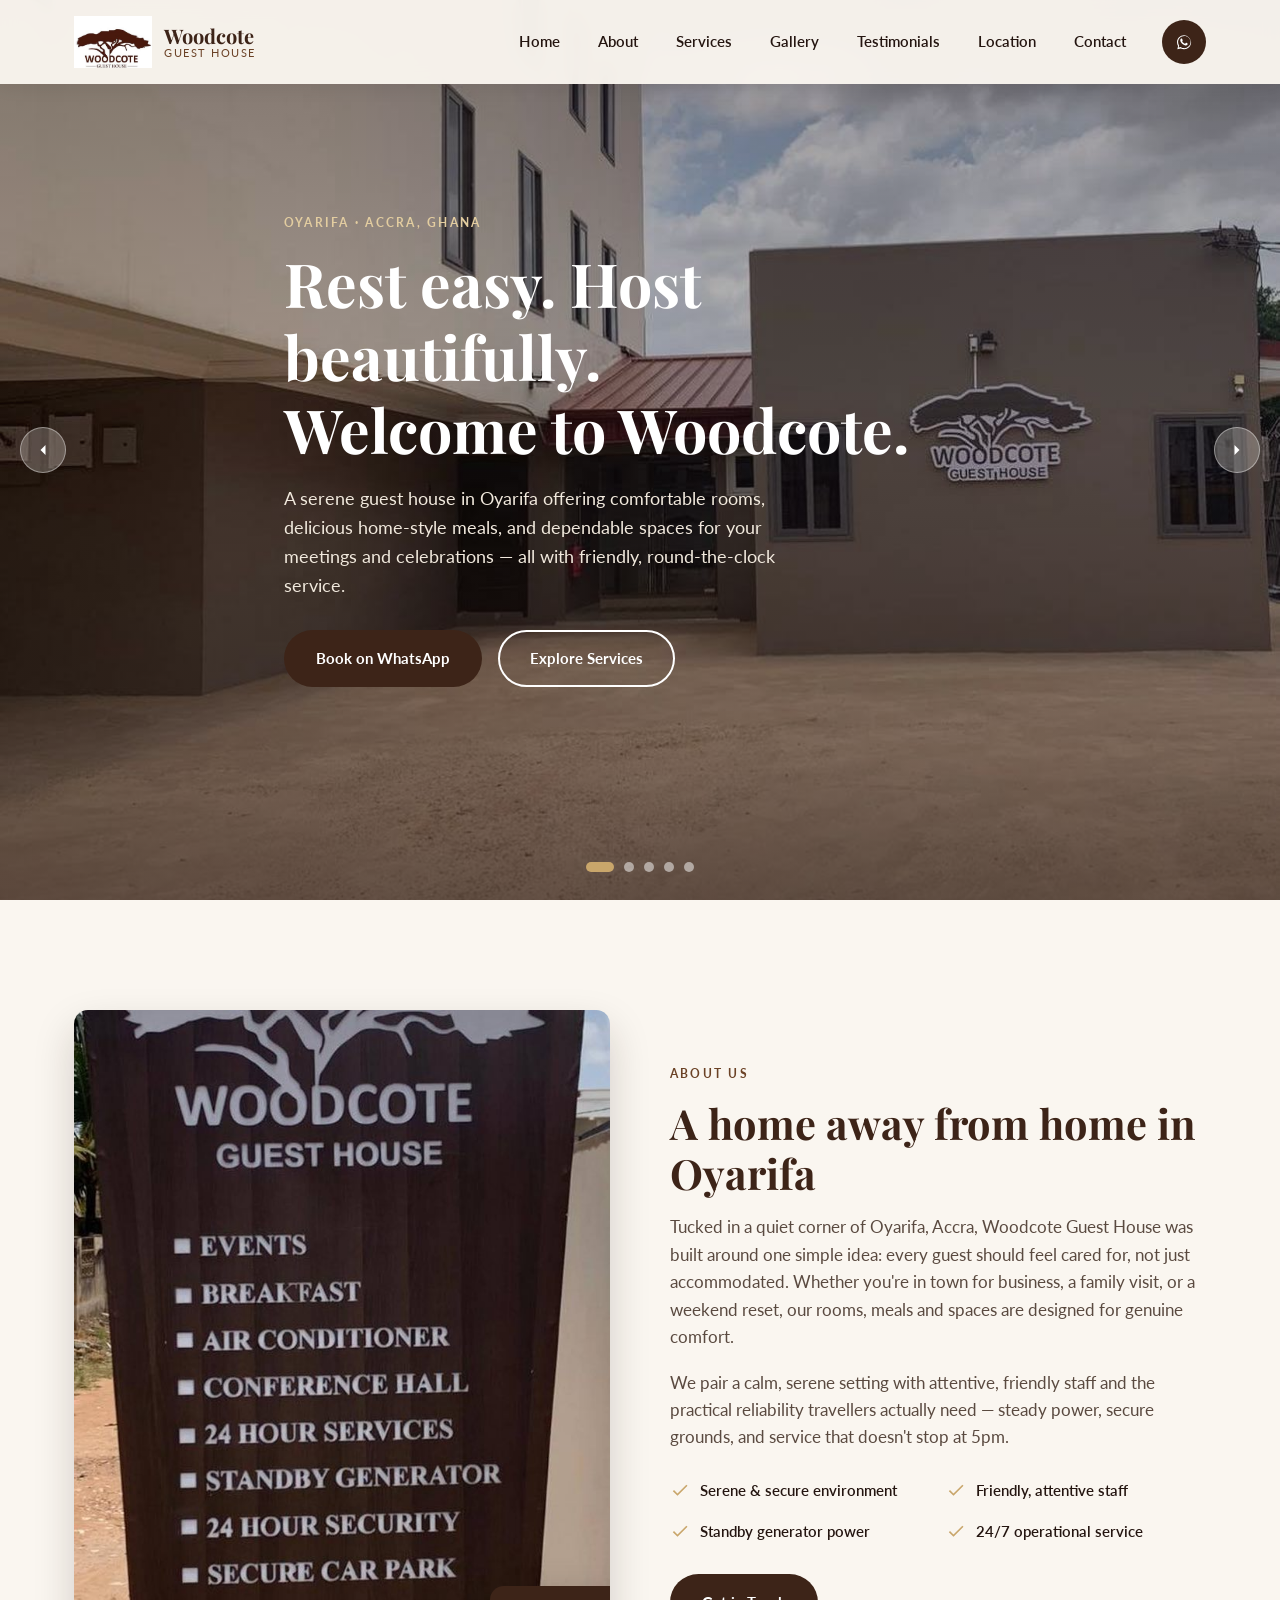
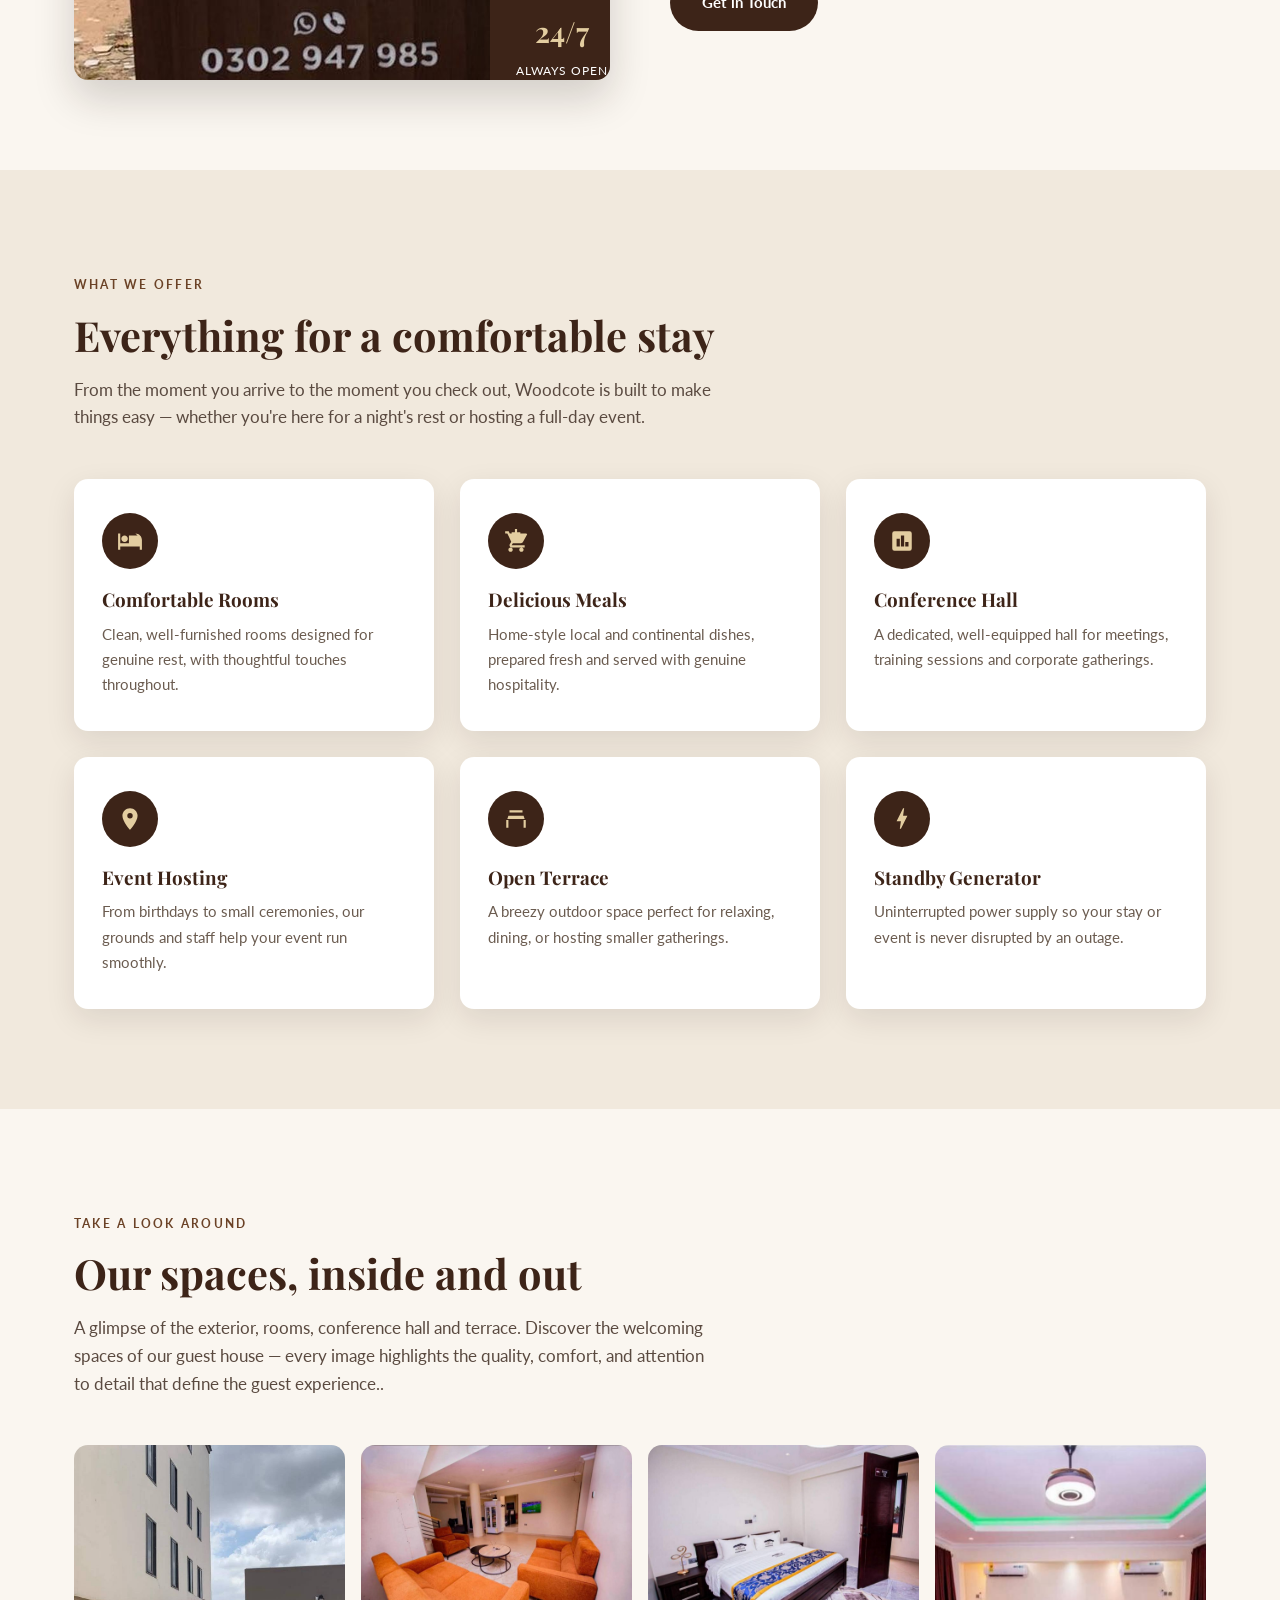
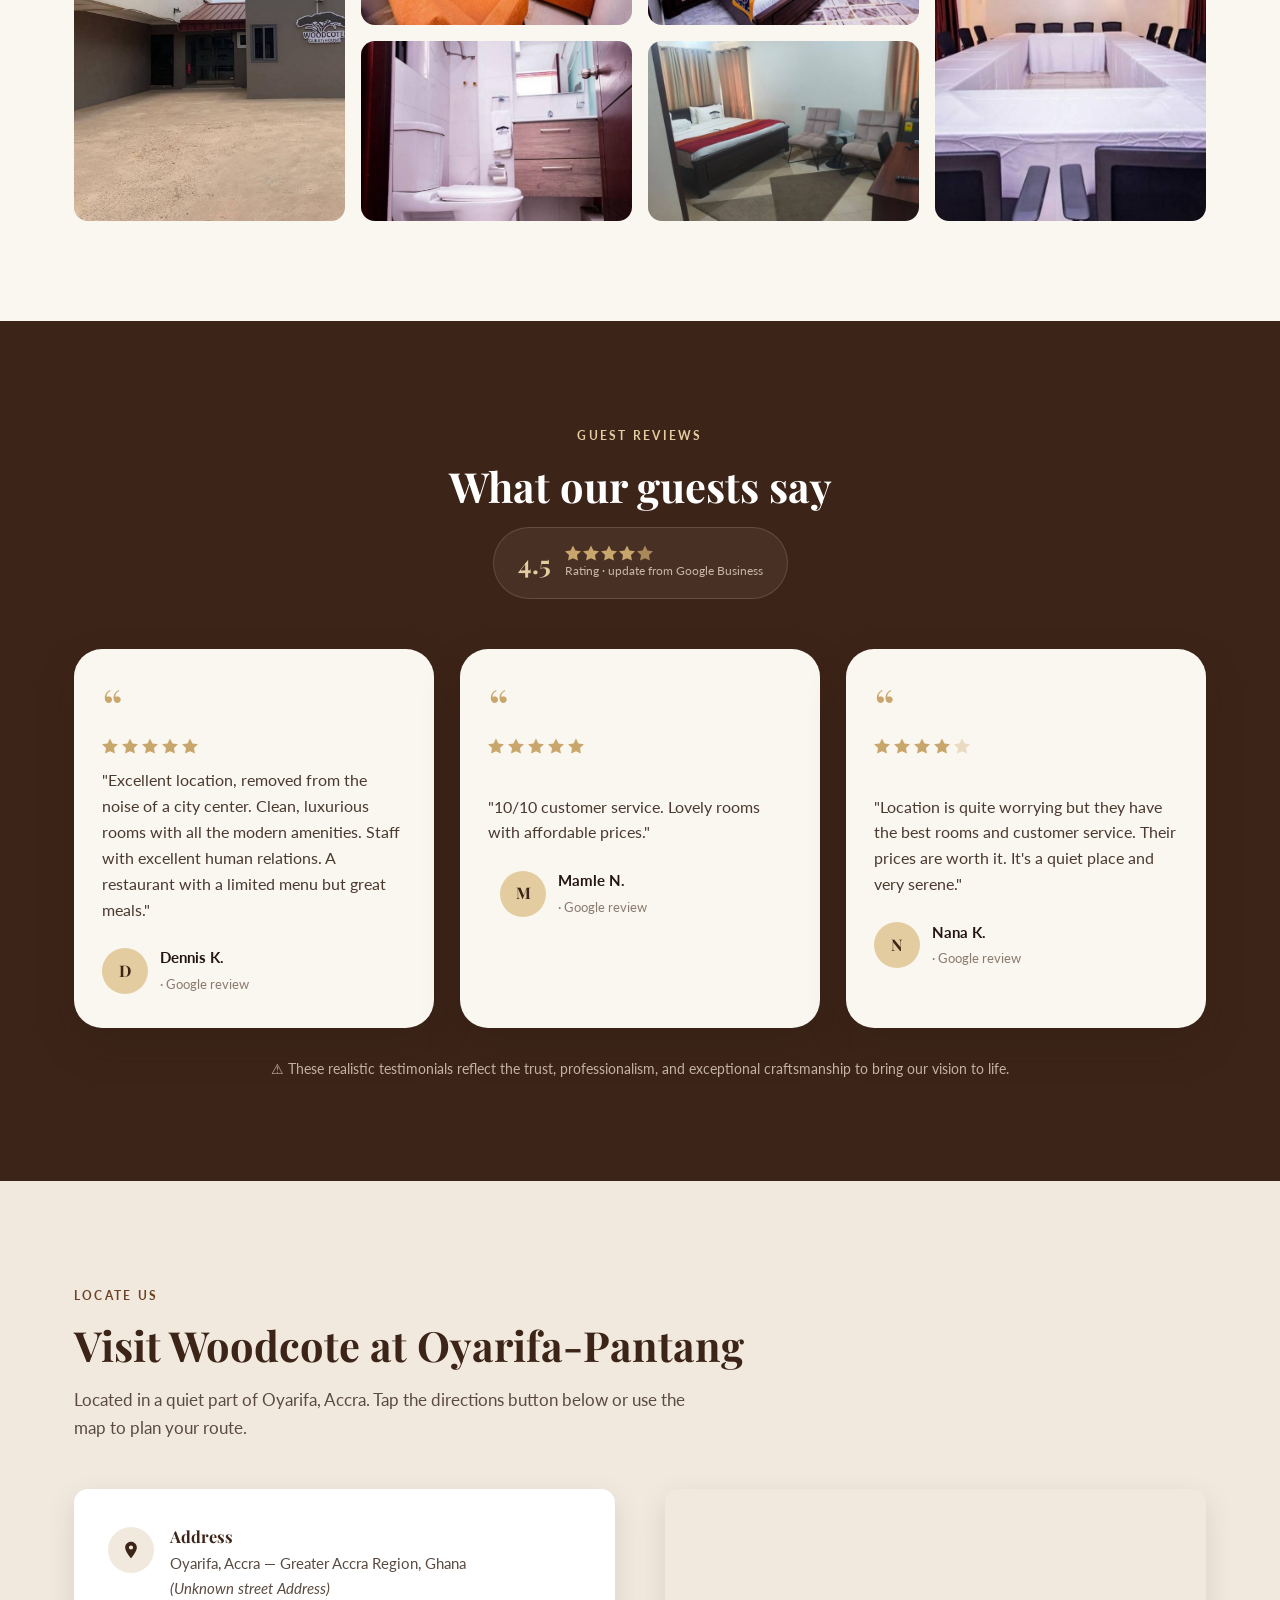
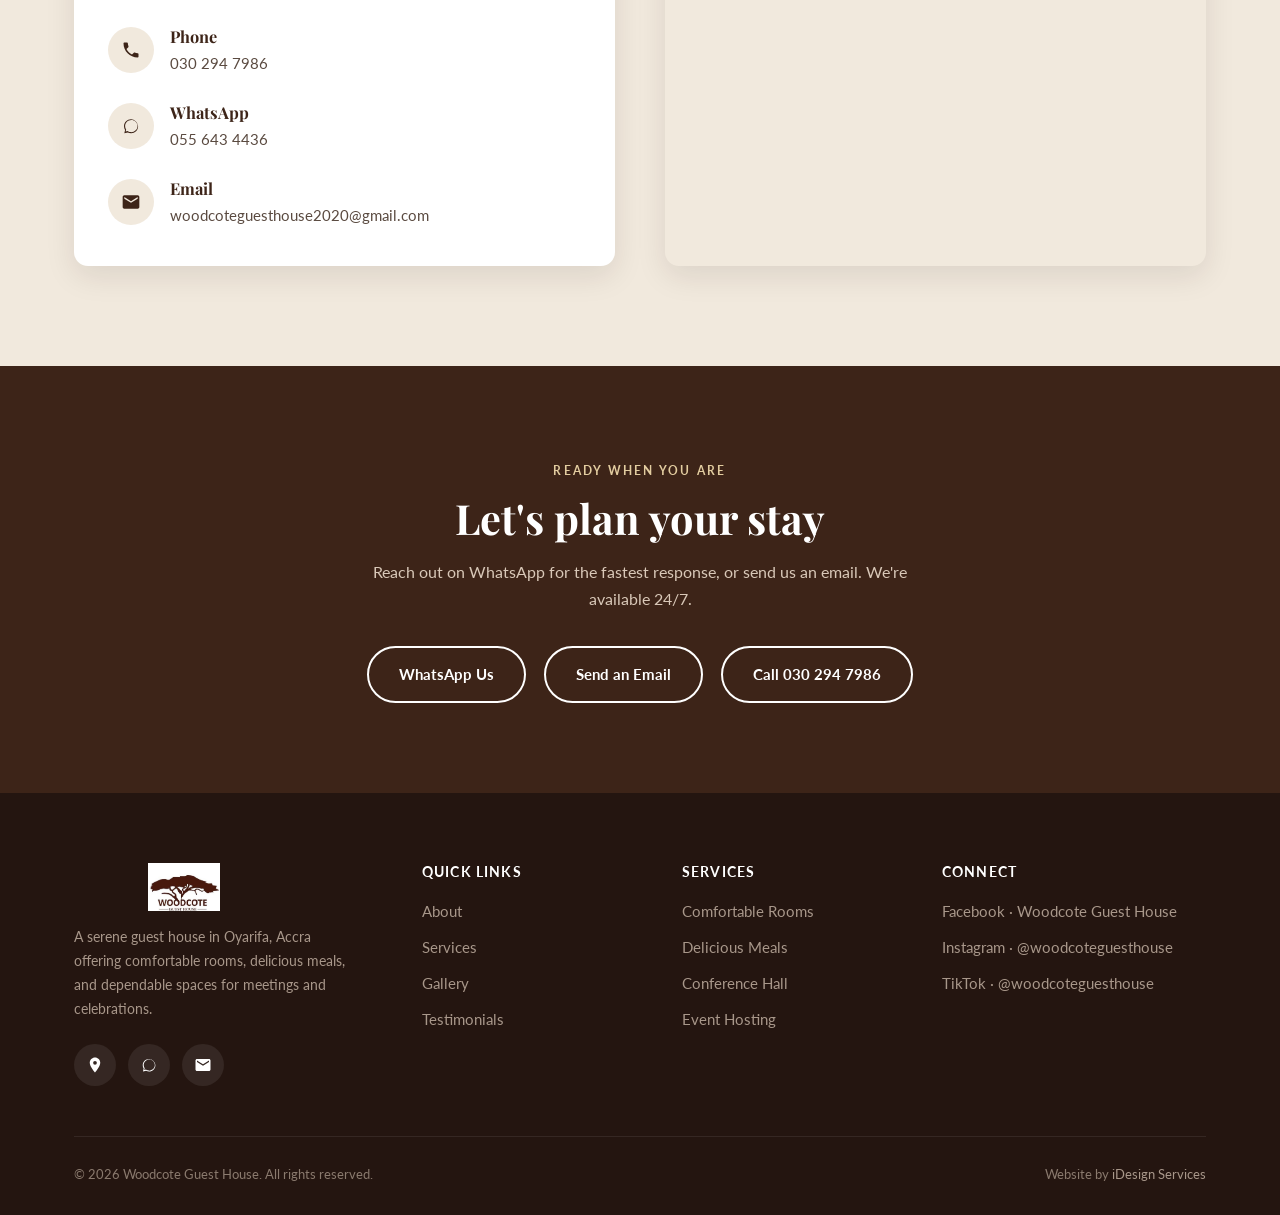
==== index.html @ 2126c0c6 "Add files via upload" ====
<!DOCTYPE html>
<html lang="en">
<head>
<meta charset="UTF-8">
<meta name="viewport" content="width=device-width, initial-scale=1.0">

<!-- ============================================================
     PRIMARY SEO META TAGS
     ============================================================ -->
<title>Woodcote Guest House | Comfortable Stays &amp; Events in Oyarifa, Accra</title>
<meta name="description" content="Woodcote Guest House in Oyarifa, Accra offers comfortable rooms, delicious meals, conference and event hosting, an open terrace and a serene, secure environment with 24/7 friendly service and standby power.">
<meta name="keywords" content="Woodcote Guest House, guest house Accra, Oyarifa hotel, guest house Oyarifa, event hosting Accra, conference hall Accra, accommodation Accra Ghana">
<meta name="author" content="Woodcote Guest House">
<meta name="robots" content="index, follow">
<link rel="canonical" href="https://woodcoteguesthouse.com/">

<!-- ============================================================
     OPEN GRAPH / FACEBOOK SHARING TAGS
     ============================================================ -->
<meta property="og:type" content="website">
<meta property="og:title" content="Woodcote Guest House | Comfortable Stays &amp; Events in Oyarifa, Accra">
<meta property="og:description" content="A serene guest house in Oyarifa, Accra offering comfortable rooms, delicious meals, event hosting, conference facilities and friendly 24/7 service.">
<meta property="og:image" content="https://woodcoteguesthouse.com/assets/logo.png">
<meta property="og:url" content="https://woodcoteguesthouse.com/">
<meta property="og:site_name" content="Woodcote Guest House">
<meta property="og:locale" content="en_GH">

<!-- ============================================================
     TWITTER CARD TAGS
     ============================================================ -->
<meta name="twitter:card" content="summary_large_image">
<meta name="twitter:title" content="Woodcote Guest House | Oyarifa, Accra">
<meta name="twitter:description" content="Comfortable rooms, delicious meals, event hosting and a serene environment — Woodcote Guest House, Oyarifa, Accra.">
<meta name="twitter:image" content="https://woodcoteguesthouse.com/assets/logo.png">

<!-- ============================================================
     GOOGLE FONTS
     Playfair Display = headings (elegant, hospitality feel)
     Lato = body text (clean, easy to read on mobile)
     ============================================================ -->
<link rel="preconnect" href="https://fonts.googleapis.com">
<link rel="preconnect" href="https://fonts.gstatic.com" crossorigin>
<link href="https://fonts.googleapis.com/css2?family=Playfair+Display:wght@500;600;700;800&family=Lato:wght@300;400;600;700&display=swap" rel="stylesheet">

<!-- Favicon uses the same logo mark -->
<link rel="icon" type="image/png" href="[data-uri]">

<!-- ============================================================
     JSON-LD STRUCTURED DATA — helps Google understand this is a
     Lodging Business, improving how it shows up in Search/Maps
     ============================================================ -->
<script type="application/ld+json">
{
  "@context": "https://schema.org",
  "@type": "LodgingBusiness",
  "name": "Woodcote Guest House",
  "image": "https://woodcoteguesthouse.com/assets/logo.png",
  "description": "Woodcote Guest House is a guest house in Oyarifa, Accra offering comfortable rooms, delicious meals, conference and event hosting facilities, an open terrace, standby power and a serene, friendly environment.",
  "telephone": "+233302947986",
  "email": "woodcoteguesthouse2020@gmail.com",
  "address": {
    "@type": "PostalAddress",
    "streetAddress": "Off Special Garden",
    "addressLocality": "Oyarifa",
    "addressRegion": "Greater Accra",
    "addressCountry": "GH"
  },
  "sameAs": [
    "https://www.facebook.com/61572999452224",
    "https://www.instagram.com/woodcoteguesthouse",
    "https://www.tiktok.com/@woodcoteguesthouse"
  ],
  "priceRange": "$$",
  "amenityFeature": [
    {"@type": "LocationFeatureSpecification", "name": "24/7 Service"},
    {"@type": "LocationFeatureSpecification", "name": "Conference Hall"},
    {"@type": "LocationFeatureSpecification", "name": "Event Hosting"},
    {"@type": "LocationFeatureSpecification", "name": "Open Terrace"},
    {"@type": "LocationFeatureSpecification", "name": "Standby Generator"},
    {"@type": "LocationFeatureSpecification", "name": "Restaurant / Meals"}
  ]
}
</script>

<style>
/* ============================================================
   CSS VARIABLES — Brand palette drawn from the Woodcote logo
   (deep espresso-brown acacia silhouette) plus warm hospitality
   tones. Keeping all colors as variables makes future edits or
   a full re-theme easy (e.g. if Arku wants to tweak the accent).
   ============================================================ */
:root{
  --color-espresso: #3D2418;   /* primary brand brown - from logo */
  --color-terracotta: #6B4226; /* secondary warm brown */
  --color-gold: #C9A66B;       /* accent - warm sand/gold */
  --color-gold-soft: #E3CDA0;  /* lighter accent for hovers/borders */
  --color-cream: #FAF6F0;      /* page background */
  --color-cream-deep: #F1E9DD; /* section alt background */
  --color-ink: #241510;        /* near-black text */
  --color-white: #FFFFFF;

  --font-display: 'Playfair Display', Georgia, serif;
  --font-body: 'Lato', -apple-system, BlinkMacSystemFont, sans-serif;

  --radius-soft: 14px;
  --radius-pill: 999px;
  --shadow-soft: 0 10px 30px rgba(36,21,16,0.10);
  --shadow-lift: 0 18px 40px rgba(36,21,16,0.18);

  --transition-base: 0.3s ease;
}

/* ---------- RESET / BASE ---------- */
*{ margin:0; padding:0; box-sizing:border-box; }
html{ scroll-behavior: smooth; }
body{
  font-family: var(--font-body);
  color: var(--color-ink);
  background: var(--color-cream);
  line-height: 1.65;
  overflow-x: hidden;
}
img{ max-width:100%; display:block; }
a{ color:inherit; text-decoration:none; }
ul{ list-style:none; }
section{ position:relative; }

/* Respect users who prefer reduced motion */
@media (prefers-reduced-motion: reduce){
  *, *::before, *::after{
    animation-duration: 0.001ms !important;
    animation-iteration-count: 1 !important;
    transition-duration: 0.001ms !important;
    scroll-behavior: auto !important;
  }
}

/* Visible keyboard focus for accessibility */
a:focus-visible, button:focus-visible, input:focus-visible, textarea:focus-visible{
  outline: 3px solid var(--color-gold);
  outline-offset: 2px;
}

.container{
  max-width: 1180px;
  margin: 0 auto;
  padding: 0 24px;
}

.eyebrow{
  display:inline-block;
  font-family: var(--font-body);
  font-weight:700;
  letter-spacing: 0.18em;
  text-transform: uppercase;
  font-size: 0.78rem;
  color: var(--color-terracotta);
  margin-bottom: 14px;
}

h1,h2,h3,h4{
  font-family: var(--font-display);
  color: var(--color-espresso);
  line-height: 1.2;
}
h2{ font-size: clamp(1.8rem, 3.4vw, 2.6rem); margin-bottom: 16px; }
.section-intro{
  max-width: 640px;
  margin-bottom: 48px;
}
.section-intro p{ color:#5A4A40; font-size: 1.05rem; }

.btn{
  display:inline-flex;
  align-items:center;
  gap:8px;
  padding: 14px 30px;
  border-radius: var(--radius-pill);
  font-weight:700;
  font-size:0.95rem;
  cursor:pointer;
  border:2px solid transparent;
  transition: var(--transition-base);
}
.btn-primary{
  background: var(--color-espresso);
  color: var(--color-white);
}
.btn-primary:hover{
  background: var(--color-terracotta);
  transform: translateY(-2px);
  box-shadow: var(--shadow-lift);
}
.btn-outline{
  background:transparent;
  border-color: var(--color-espresso);
  color: var(--color-espresso);
}
.btn-outline:hover{
  background: var(--color-espresso);
  color: var(--color-white);
}

/* ============================================================
   HEADER / NAVIGATION
   - Logo is hyperlinked to #home
   - Nav menu items intentionally spaced AWAY from the logo
     (per Arku's request) using margin-left:auto on the nav,
     not flex-grow on the logo block.
   - WhatsApp / Call buttons visible on desktop next to nav.
   - On mobile, ALL of nav + WhatsApp + Call collapse INTO the
     hamburger menu only (no icon sits outside the hamburger,
     unlike the previous Dez-Intell build).
   ============================================================ */
.site-header{
  position: fixed;
  top:0; left:0; right:0;
  z-index: 1000;
  background: rgba(250,246,240,0.96);
  backdrop-filter: blur(8px);
  box-shadow: 0 2px 18px rgba(36,21,16,0.08);
}
.nav-wrap{
  display:flex;
  align-items:center;
  justify-content: space-between; /* keeps logo (left) and hamburger/actions (right)
                                      pinned apart on mobile, where .main-nav is hidden
                                      and there's nothing else to push .header-actions away */
  height: 84px;
}
.brand{
  display:flex;
  align-items:center;
  gap:12px;
}
.brand img{
  height: 52px;
  width:auto;
  max-width: 140px; /* real logo is wider (tree + text) than the placeholder was, so cap width too */
  object-fit: contain;
}
.brand-name{
  font-family: var(--font-display);
  font-weight:700;
  font-size:1.25rem;
  color: var(--color-espresso);
  line-height:1.1;
}
.brand-name span{
  display:block;
  font-family: var(--font-body);
  font-weight:400;
  font-size:0.68rem;
  letter-spacing:0.14em;
  text-transform:uppercase;
  color: var(--color-terracotta);
}

/* Desktop nav: pushed away from the logo via auto margin */
.main-nav{
  display:flex;
  align-items:center;
  gap: 34px;
  margin-left: auto; /* <-- creates the gap Arku asked for */
  margin-right: 34px;
}
.main-nav a{
  font-weight:600;
  font-size:0.96rem;
  color: var(--color-ink);
  position:relative;
  padding: 6px 2px;
  transition: color var(--transition-base);
}
.main-nav a::after{
  content:'';
  position:absolute;
  left:0; bottom:0;
  width:0; height:2px;
  background: var(--color-gold);
  transition: width var(--transition-base);
}
.main-nav a:hover{ color: var(--color-terracotta); }
.main-nav a:hover::after{ width:100%; }

.header-actions{
  display:flex;
  align-items:center;
  gap:14px;
}
.icon-btn{
  display:flex;
  align-items:center;
  justify-content:center;
  width:44px; height:44px;
  border-radius:50%;
  background: var(--color-espresso);
  color:#fff;
  transition: var(--transition-base);
}
.icon-btn:hover{ background: var(--color-terracotta); transform: scale(1.08); }
.icon-btn svg{ width:20px; height:20px; fill:currentColor; }

/* Hamburger button — only visible on mobile */
.hamburger-btn{
  display:none;
  flex-direction:column;
  justify-content:center;
  gap:5px;
  width:44px; height:44px;
  border-radius:50%;
  background: var(--color-espresso);
  cursor:pointer;
  border:none;
}
.hamburger-btn span{
  display:block;
  width:22px; height:2px;
  background:#fff;
  margin:0 auto;
  transition: var(--transition-base);
  border-radius:2px;
}
.hamburger-btn.is-open span:nth-child(1){ transform: translateY(7px) rotate(45deg); }
.hamburger-btn.is-open span:nth-child(2){ opacity:0; }
.hamburger-btn.is-open span:nth-child(3){ transform: translateY(-7px) rotate(-45deg); }

/* Mobile slide-down panel: holds nav links AND WhatsApp/Call,
   nothing sits outside of it on small screens. */
.mobile-panel{
  display:none;
  flex-direction:column;
  background: var(--color-cream);
  border-top: 1px solid rgba(61,36,24,0.08);
  box-shadow: var(--shadow-soft);
}
.mobile-panel.is-open{ display:flex; }
.mobile-panel a{
  padding: 16px 24px;
  font-weight:600;
  border-bottom: 1px solid rgba(61,36,24,0.06);
}
.mobile-panel .mobile-actions{
  display:flex;
  gap:12px;
  padding: 18px 24px 24px;
}
.mobile-panel .mobile-actions a{
  flex:1;
  border:none;
  display:flex;
  align-items:center;
  justify-content:center;
  gap:8px;
  border-radius: var(--radius-pill);
  font-size:0.9rem;
}
.mobile-panel .wa-btn{ background:#25D366; color:#fff; }
.mobile-panel .call-btn{ background: var(--color-espresso); color:#fff; }

@media (max-width: 880px){
  .main-nav, .header-actions .icon-btn.desktop-only{ display:none; }
  .hamburger-btn{ display:flex; }
  .brand{ margin-right: 16px; } /* extra breathing room from the hamburger on small screens */
}

/* ============================================================
   HERO / IMAGE SLIDER
   Full-bleed sliding gallery, autoplay + manual controls + touch
   swipe support. Acts as both hero visual and a gallery teaser.
   ============================================================ */
.hero{
  position:relative;
  height: 100vh;
  min-height: 560px;
  overflow:hidden;
}
.slider{
  position:relative;
  width:100%; height:100%;
}
.slide{
  position:absolute;
  inset:0;
  opacity:0;
  transition: opacity 1s ease;
}
.slide.is-active{ opacity:1; }
.slide img{
  width:100%; height:100%;
  object-fit:cover;
}
.slide::after{
  content:'';
  position:absolute; inset:0;
  background: linear-gradient(180deg, rgba(36,21,16,0.45) 0%, rgba(36,21,16,0.25) 45%, rgba(36,21,16,0.65) 100%);
}
.hero-content{
  position:absolute;
  inset:0;
  display:flex;
  flex-direction:column;
  align-items:flex-start;
  justify-content:center;
  z-index:5;
  color:#fff;
  max-width: 760px;
  margin: 0 auto;
  padding: 0 24px;
}
.hero-content .eyebrow{ color: var(--color-gold-soft); }
.hero-content h1{
  font-size: clamp(2.2rem, 5.6vw, 3.8rem);
  color:#fff;
  margin-bottom: 18px;
}
.hero-content p{
  font-size: 1.1rem;
  max-width: 540px;
  margin-bottom: 30px;
  color:#F1E9DD;
}
.hero-cta{ display:flex; gap:16px; flex-wrap:wrap; }
.hero .btn-outline{
  border-color:#fff; color:#fff;
}
.hero .btn-outline:hover{ background:#fff; color: var(--color-espresso); }

/* Slider dots */
.slider-dots{
  position:absolute;
  bottom: 28px;
  left:50%;
  transform: translateX(-50%);
  display:flex;
  gap:10px;
  z-index:6;
}
.slider-dots button{
  width:10px; height:10px;
  border-radius:50%;
  background: rgba(255,255,255,0.5);
  border:none;
  cursor:pointer;
  transition: var(--transition-base);
}
.slider-dots button.is-active{
  background: var(--color-gold);
  width:28px;
  border-radius: var(--radius-pill);
}

/* Slider prev/next arrows */
.slider-arrow{
  position:absolute;
  top:50%;
  transform: translateY(-50%);
  z-index:6;
  width:46px; height:46px;
  border-radius:50%;
  background: rgba(250,246,240,0.25);
  border:1px solid rgba(255,255,255,0.4);
  color:#fff;
  display:flex;
  align-items:center;
  justify-content:center;
  cursor:pointer;
  transition: var(--transition-base);
}
.slider-arrow:hover{ background: rgba(250,246,240,0.45); }
.slider-arrow.prev{ left:20px; }
.slider-arrow.next{ right:20px; }
.slider-arrow svg{ width:20px; height:20px; fill:#fff; }
@media (max-width: 600px){ .slider-arrow{ display:none; } }

/* ============================================================
   ABOUT SECTION
   ============================================================ */
.about{
  padding: 110px 0 90px;
  background: var(--color-cream);
}
.about-grid{
  display:grid;
  grid-template-columns: 1fr 1fr;
  gap: 60px;
  align-items:center;
}
.about-image{
  position:relative;
  border-radius: var(--radius-soft);
  overflow:hidden;
  box-shadow: var(--shadow-lift);
}
.about-image img{ height:100%; object-fit:cover; aspect-ratio: 4/5; }
.about-badge{
  position:absolute;
  bottom: -24px; right: -24px;
  background: var(--color-espresso);
  color:#fff;
  border-radius: var(--radius-soft);
  padding: 22px 26px;
  text-align:center;
  box-shadow: var(--shadow-lift);
}
.about-badge strong{ display:block; font-family:var(--font-display); font-size:1.8rem; color: var(--color-gold-soft); }
.about-badge span{ font-size:0.78rem; letter-spacing:0.08em; text-transform:uppercase; }

.about-text p{ color:#5A4A40; margin-bottom:18px; font-size:1.04rem; }
.about-points{
  display:grid;
  grid-template-columns: 1fr 1fr;
  gap:16px;
  margin: 26px 0 30px;
}
.about-point{
  display:flex;
  align-items:flex-start;
  gap:10px;
  font-weight:600;
  font-size:0.95rem;
}
.about-point svg{ flex-shrink:0; width:20px; height:20px; fill: var(--color-gold); margin-top:2px; }

@media (max-width: 880px){
  .about-grid{ grid-template-columns:1fr; gap:80px 0; }
  .about-image{ order:2; }
  .about-text{ order:1; }
  .about-badge{ right: 16px; bottom:-20px; }
}

/* ============================================================
   SERVICES SECTION
   ============================================================ */
.services{
  padding: 100px 0;
  background: var(--color-cream-deep);
}
.services-grid{
  display:grid;
  grid-template-columns: repeat(3, 1fr);
  gap: 26px;
}
.service-card{
  background: var(--color-white);
  border-radius: var(--radius-soft);
  padding: 34px 28px;
  box-shadow: var(--shadow-soft);
  transition: var(--transition-base);
}
.service-card:hover{
  transform: translateY(-6px);
  box-shadow: var(--shadow-lift);
}
.service-icon{
  width:56px; height:56px;
  border-radius:50%;
  background: var(--color-espresso);
  display:flex; align-items:center; justify-content:center;
  margin-bottom:20px;
}
.service-icon svg{ width:26px; height:26px; fill: var(--color-gold-soft); }
.service-card h3{ font-size:1.18rem; margin-bottom:10px; }
.service-card p{ color:#6B5C50; font-size:0.95rem; }

@media (max-width: 900px){ .services-grid{ grid-template-columns: 1fr 1fr; } }
@media (max-width: 600px){ .services-grid{ grid-template-columns: 1fr; } }

/* ============================================================
   GALLERY SECTION (separate from hero slider — a static grid
   that opens a lightbox, using the same image set)
   ============================================================ */
.gallery{ padding: 100px 0; background: var(--color-cream); }
.gallery-grid{
  display:grid;
  grid-template-columns: repeat(4, 1fr);
  grid-auto-rows: 180px;
  gap: 16px;
}
.gallery-item{
  position:relative;
  overflow:hidden;
  border-radius: var(--radius-soft);
  cursor:pointer;
}
.gallery-item img{
  width:100%; height:100%; object-fit:cover;
  transition: transform 0.5s ease;
}
.gallery-item:hover img{ transform: scale(1.08); }
.gallery-item::after{
  content: attr(data-label);
  position:absolute; left:0; right:0; bottom:0;
  padding: 10px 14px;
  background: linear-gradient(180deg, transparent, rgba(36,21,16,0.85));
  color:#fff;
  font-size:0.82rem;
  font-weight:600;
  opacity:0;
  transition: var(--transition-base);
}
.gallery-item:hover::after{ opacity:1; }
.gallery-item.tall{ grid-row: span 2; }

@media (max-width: 900px){ .gallery-grid{ grid-template-columns: repeat(2,1fr); } }
@media (max-width: 540px){
  .gallery-grid{ grid-template-columns: 1fr 1fr; grid-auto-rows: 140px; }
}

/* Lightbox */
.lightbox{
  position:fixed; inset:0;
  background: rgba(20,12,8,0.92);
  z-index:2000;
  display:none;
  align-items:center;
  justify-content:center;
  padding: 30px;
}
.lightbox.is-open{ display:flex; }
.lightbox img{ max-width:90vw; max-height:80vh; border-radius: var(--radius-soft); }
.lightbox-close{
  position:absolute; top:24px; right:28px;
  width:44px; height:44px;
  border-radius:50%;
  background: rgba(255,255,255,0.12);
  color:#fff;
  display:flex; align-items:center; justify-content:center;
  cursor:pointer;
  border:none;
}
.lightbox-close svg{ width:20px; height:20px; fill:#fff; }

/* ============================================================
   TESTIMONIALS — extra-rounded cards 
   ============================================================ */
.testimonials{
  padding: 100px 0;
  background: var(--color-espresso);
  color:#fff;
}
.testimonials .eyebrow{ color: var(--color-gold-soft); }
.testimonials h2{ color:#fff; }
.testimonials .section-intro p{ color: #D9C8B8; }

.testimonial-track{
  display:grid;
  grid-template-columns: repeat(3, 1fr);
  gap: 26px;
}
.testimonial-card{
  background: var(--color-cream);
  color: var(--color-ink);
  border-radius: 28px; /* extra-rounded, more than Dez-Intell's cards */
  padding: 32px 28px;
  box-shadow: var(--shadow-lift);
  position:relative;
}
.testimonial-card .quote-mark{
  font-family: var(--font-display);
  font-size: 3.2rem;
  color: var(--color-gold);
  line-height:1;
  margin-bottom: 6px;
}
.testimonial-stars{
  display:flex;
  gap:4px;
  margin-bottom:14px;
}
.testimonial-stars svg{ width:16px; height:16px; fill: var(--color-gold); }
.testimonial-card p.quote-text{
  font-size:0.98rem;
  color:#4A3A30;
  margin-bottom: 22px;
}
.testimonial-author{
  display:flex;
  align-items:center;
  gap:12px;
}
.testimonial-avatar{
  width:46px; height:46px;
  border-radius:50%;
  background: var(--color-gold-soft);
  display:flex; align-items:center; justify-content:center;
  font-family: var(--font-display);
  font-weight:700;
  color: var(--color-espresso);
}
.testimonial-author strong{ display:block; font-size:0.92rem; }
.testimonial-author span{ font-size:0.8rem; color:#8A7A6E; }

.testimonials-note{
  margin-top: 30px;
  font-size:0.85rem;
  color: #C8B6A6;
  text-align:center;
}

@media (max-width: 900px){ .testimonial-track{ grid-template-columns: 1fr; } }

/* Google rating badge */
.rating-badge{
  display:flex;
  align-items:center;
  gap:14px;
  background: rgba(255,255,255,0.06);
  border: 1px solid rgba(255,255,255,0.14);
  border-radius: var(--radius-pill);
  padding: 14px 24px;
  width:fit-content;
  margin: 0 auto 50px;
}
.rating-badge strong{ font-size:1.6rem; font-family: var(--font-display); color: var(--color-gold-soft); }
.rating-badge .stars{ display:flex; gap:2px; }
.rating-badge .stars svg{ width:16px; height:16px; fill: var(--color-gold); }
.rating-badge small{ display:block; color:#C8B6A6; font-size:0.78rem; }

/* ============================================================
   LOCATION SECTION
   ============================================================ */
.location{ padding: 100px 0; background: var(--color-cream-deep); }
.location-grid{
  display:grid;
  grid-template-columns: 1fr 1fr;
  gap: 50px;
  align-items:stretch;
}
.location-info{
  background: var(--color-white);
  border-radius: var(--radius-soft);
  padding: 38px 34px;
  box-shadow: var(--shadow-soft);
}
.location-row{
  display:flex;
  gap:16px;
  margin-bottom: 26px;
}
.location-row:last-child{ margin-bottom:0; }
.location-row .icon-circle{
  flex-shrink:0;
  width:46px; height:46px;
  border-radius:50%;
  background: var(--color-cream-deep);
  display:flex; align-items:center; justify-content:center;
}
.location-row .icon-circle svg{ width:20px; height:20px; fill: var(--color-espresso); }
.location-row h4{ font-size:1.02rem; margin-bottom:4px; }
.location-row p, .location-row a{ color:#5A4A40; font-size:0.94rem; }
.location-row a:hover{ color: var(--color-terracotta); }

.map-frame{
  border-radius: var(--radius-soft);
  overflow:hidden;
  box-shadow: var(--shadow-soft);
  min-height: 360px;
}
.map-frame iframe{ width:100%; height:100%; min-height:360px; border:0; }

@media (max-width: 880px){ .location-grid{ grid-template-columns:1fr; } }

/* ============================================================
   CONTACT / CTA SECTION
   ============================================================ */
.contact-cta{
  padding: 90px 0;
  background: var(--color-espresso);
  color:#fff;
  text-align:center;
}
.contact-cta .eyebrow{ color: var(--color-gold-soft); } /* fix: default .eyebrow color (terracotta)
                                                              was nearly invisible on this dark brown
                                                              background — same fix testimonials already had */
.contact-cta h2{ color:#fff; }
.contact-cta p{ color:#D9C8B8; max-width:560px; margin:0 auto 34px; }
.contact-buttons{ display:flex; justify-content:center; gap:18px; flex-wrap:wrap; }
.contact-cta .btn-outline{ border-color:#fff; color:#fff; }
.contact-cta .btn-outline:hover{ background:#fff; color: var(--color-espresso); }

/* ============================================================
   FOOTER
   ============================================================ */
.site-footer{
  background: var(--color-ink);
  color: #C8B6A6;
  padding: 70px 0 30px;
}
.footer-grid{
  display:grid;
  grid-template-columns: 1.4fr 1fr 1fr 1.2fr;
  gap: 40px;
  margin-bottom: 50px;
}
.footer-brand{ display:flex; flex-direction:column; gap:14px; }
.footer-brand img{
  height:48px;
  width:auto;
  max-width: 220px; /* prevents the wide tree-silhouette logo from looking squashed */
  object-fit: contain;
}
.footer-brand p{ font-size:0.9rem; color:#A8978A; max-width:280px; }

.footer-col h4{
  color:#fff;
  font-family: var(--font-body);
  font-size:0.9rem;
  letter-spacing:0.08em;
  text-transform:uppercase;
  margin-bottom:18px;
}
.footer-col a, .footer-col p{
  display:block;
  font-size:0.92rem;
  color:#A8978A;
  margin-bottom:12px;
  transition: var(--transition-base);
}
.footer-col a:hover{ color: var(--color-gold-soft); }

/* Footer social/contact icon row — WhatsApp, location, email icons */
.footer-icon-row{ display:flex; gap:12px; margin-top:10px; }
.footer-icon-row a{
  width:42px; height:42px;
  border-radius:50%;
  background: rgba(255,255,255,0.08);
  display:flex; align-items:center; justify-content:center;
  transition: var(--transition-base);
}
.footer-icon-row a:hover{ background: var(--color-gold); }
.footer-icon-row svg{ width:18px; height:18px; fill:#fff; }

.footer-bottom{
  border-top: 1px solid rgba(255,255,255,0.08);
  padding-top: 26px;
  display:flex;
  justify-content:space-between;
  align-items:center;
  flex-wrap:wrap;
  gap:14px;
  font-size:0.84rem;
  color:#8A7A6E;
}
.footer-bottom a{ color:#A8978A; }
.footer-bottom a:hover{ color: var(--color-gold-soft); }

@media (max-width: 900px){
  .footer-grid{ grid-template-columns: 1fr 1fr; }
}
@media (max-width: 560px){
  .footer-grid{ grid-template-columns: 1fr; gap:34px; }
}

/* ============================================================
   BACK-TO-TOP BUTTON
   ============================================================ */
.back-to-top{
  position:fixed;
  bottom: 28px;
  right: 24px;
  width:50px; height:50px;
  border-radius:50%;
  background: var(--color-espresso);
  color:#fff;
  display:flex; align-items:center; justify-content:center;
  box-shadow: var(--shadow-lift);
  cursor:pointer;
  z-index: 900;
  opacity:0;
  visibility:hidden;
  transform: translateY(12px);
  transition: var(--transition-base);
  border:none;
}
.back-to-top.is-visible{ opacity:1; visibility:visible; transform:none; }
.back-to-top:hover{ background: var(--color-terracotta); }
.back-to-top svg{ width:20px; height:20px; fill:#fff; }

/* Utility: section padding for anchor offset under fixed header */
section[id]{ scroll-margin-top: 90px; }

/* Placeholder banner shown only as an HTML comment marker — actual
   visible reminder lives in a small ribbon on placeholder images */
.placeholder-tag{
  position:absolute;
  top:10px; left:10px;
  background: rgba(0,0,0,0.55);
  color:#fff;
  font-size:0.68rem;
  font-weight:700;
  letter-spacing:0.05em;
  text-transform:uppercase;
  padding: 4px 10px;
  border-radius: var(--radius-pill);
  z-index:3;
}
</style>
</head>
<body>

<!-- ============================================================
     HEADER / NAVIGATION BAR
     ============================================================ -->
<header class="site-header">
  <div class="container nav-wrap">

    <!-- Logo + brand name, hyperlinked to #home  -->
    <a href="#home" class="brand" aria-label="Woodcote Guest House — Home">
      <img src="img/Logo.jpg" alt="Woodcote Guest House logo" loading="eager"> 
      <span class="brand-name">Woodcote<span>Guest House</span></span>
    </a>

    <!-- Desktop navigation menu — spaced away from the logo via margin-left:auto on this nav -->
    <nav class="main-nav" aria-label="Primary navigation">
      <a href="#home">Home</a>
      <a href="#about">About</a>
      <a href="#services">Services</a>
      <a href="#gallery">Gallery</a>
      <a href="#testimonials">Testimonials</a>
      <a href="#location">Location</a>
      <a href="#contact">Contact</a>
    </nav>

    <!-- Desktop-only quick-action icons (hidden on mobile, since on
         mobile these live ONLY inside the hamburger panel) -->
    <div class="header-actions">
      <a class="icon-btn desktop-only" href="https://wa.me/233556434436?text=Hello%20Woodcote%20Guest%20House%2C%20I%27d%20like%20to%20make%20an%20enquiry."
         target="_blank" rel="noopener" aria-label="Chat with us on WhatsApp">
        <!-- WhatsApp icon -->
        <svg viewBox="0 0 24 24"><path d="M17.6 6.32A8.86 8.86 0 0 0 12.05 4C7.4 4 3.62 7.76 3.62 12.4c0 1.62.46 3.13 1.26 4.4L4 20.8l4.1-1.07a8.96 8.96 0 0 0 4 1c4.65 0 8.43-3.76 8.43-8.4a8.4 8.4 0 0 0-2.93-5.99zm-5.55 12.9a7.4 7.4 0 0 1-3.78-1.04l-.27-.16-2.4.63.64-2.34-.17-.24a7.36 7.36 0 0 1-1.14-3.97c0-4.08 3.34-7.4 7.45-7.4 1.99 0 3.86.78 5.27 2.18a7.34 7.34 0 0 1 2.18 5.24c0 4.07-3.34 7.4-7.78 7.4zm4.1-5.54c-.22-.11-1.3-.64-1.5-.72-.2-.07-.35-.11-.5.11s-.57.72-.7.87-.26.16-.48.05a6.06 6.06 0 0 1-1.79-1.1 6.7 6.7 0 0 1-1.23-1.53c-.13-.22 0-.34.07-.45s.36-.45.46-.6.07-.27 0-.39c-.07-.11-.5-1.2-.68-1.65-.18-.43-.36-.37-.5-.38h-.43c-.15 0-.39.06-.6.28s-.78.77-.78 1.86.8 2.16.91 2.3c.11.16 1.55 2.37 3.76 3.23 2.21.87 2.21.58 2.6.54.4-.04 1.3-.53 1.48-1.03s.18-.93.13-1.03c-.05-.1-.2-.16-.42-.27z"/></svg>
      </a>

      <!-- Hamburger toggle — visible only on mobile -->
      <button class="hamburger-btn" id="hamburgerBtn" aria-label="Open menu" aria-expanded="false" aria-controls="mobilePanel">
        <span></span><span></span><span></span>
      </button>
    </div>
  </div>

  <!-- Mobile slide-down panel: contains nav links + WhatsApp + Call.
       This is the ONLY place these actions appear on mobile. -->
  <div class="mobile-panel" id="mobilePanel">
    <a href="#home">Home</a>
    <a href="#about">About</a>
    <a href="#services">Services</a>
    <a href="#gallery">Gallery</a>
    <a href="#testimonials">Testimonials</a>
    <a href="#location">Location</a>
    <a href="#contact">Contact</a>
    <div class="mobile-actions">
      <a class="wa-btn" href="https://wa.me/233556434436?text=Hello%20Woodcote%20Guest%20House%2C%20I%27d%20like%20to%20make%20an%20enquiry." target="_blank" rel="noopener">
        <svg viewBox="0 0 24 24" width="16" height="16"><path fill="#fff" d="M17.6 6.32A8.86 8.86 0 0 0 12.05 4C7.4 4 3.62 7.76 3.62 12.4c0 1.62.46 3.13 1.26 4.4L4 20.8l4.1-1.07a8.96 8.96 0 0 0 4 1c4.65 0 8.43-3.76 8.43-8.4a8.4 8.4 0 0 0-2.93-5.99zm-5.55 12.9a7.4 7.4 0 0 1-3.78-1.04l-.27-.16-2.4.63.64-2.34-.17-.24a7.36 7.36 0 0 1-1.14-3.97c0-4.08 3.34-7.4 7.45-7.4 1.99 0 3.86.78 5.27 2.18a7.34 7.34 0 0 1 2.18 5.24c0 4.07-3.34 7.4-7.78 7.4z"/></svg>
        WhatsApp
      </a>
      <a class="call-btn" href="tel:+233302947986">
        <svg viewBox="0 0 24 24" width="16" height="16"><path fill="#fff" d="M6.6 10.8c1.4 2.8 3.8 5.1 6.6 6.6l2.2-2.2c.3-.3.7-.4 1-.2 1.1.5 2.3.8 3.6.8.6 0 1 .4 1 1V20c0 .6-.4 1-1 1C10.5 21 3 13.5 3 4c0-.6.4-1 1-1h3.2c.6 0 1 .4 1 1 0 1.3.3 2.5.8 3.6.1.4 0 .8-.2 1l-2.2 2.2z"/></svg>
        Call
      </a>
    </div>
  </div>
</header>

<!-- ============================================================
     HERO SECTION — full-bleed image slider
     ============================================================ -->
<section id="home" class="hero">
  <div class="slider" id="heroSlider">

      <div class="slide">
    <img src="img/Interior2.jpg" alt="Woodcote Guest House lounge area" loading="lazy">
    </div>
    <div class="slide is-active">
      <img src="img/Exterior3.jpg" alt="Woodcote Guest House exterior" loading="lazy">
    </div>
    <div class="slide">
      <img src="img/ConferenceR2.jpg" alt="Woodcote Guest House conference hall" loading="lazy"> 
    </div>
    <div class="slide">
    <img src="img/Room1.jpg" alt="Woodcote Guest House room" loading="lazy">
    </div>
     <div class="slide">
    <img src="img/ConferenceR1.jpg" alt="Woodcote Guest House conference hall" loading="lazy">
    </div>

    <!-- Hero text content sits above the slides -->
    <div class="hero-content">
      <span class="eyebrow">Oyarifa &middot; Accra, Ghana</span>
      <h1>Rest easy. Host beautifully.<br>Welcome to Woodcote.</h1>
      <p>A serene guest house in Oyarifa offering comfortable rooms, delicious home-style meals, and dependable spaces for your meetings and celebrations &mdash; all with friendly, round-the-clock service.</p>
      <div class="hero-cta">
        <a href="https://wa.me/233556434436?text=Hello%20Woodcote%20Guest%20House%2C%20I%27d%20like%20to%20book%20a%20room." target="_blank" rel="noopener" class="btn btn-primary">Book on WhatsApp</a>
        <a href="#services" class="btn btn-outline">Explore Services</a>
      </div>
    </div>

    <!-- Prev / next arrows -->
    <button class="slider-arrow prev" id="prevSlide" aria-label="Previous slide">
      <svg viewBox="0 0 24 24"><path d="M15 18l-6-6 6-6v12z"/></svg>
    </button>
    <button class="slider-arrow next" id="nextSlide" aria-label="Next slide">
      <svg viewBox="0 0 24 24"><path d="M9 18l6-6-6-6v12z"/></svg>
    </button>

    <!-- Dot indicators, generated to match number of slides -->
    <div class="slider-dots" id="sliderDots"></div>
  </div>
</section>

<!-- ============================================================
     ABOUT SECTION
     ============================================================ -->
<section id="about" class="about">
  <div class="container about-grid">

    <div class="about-image">
     <img src="img/Signboard.jpg" alt="Woodcote Guest House signboard listing amenities" loading="eager">
      <div class="about-badge">
        <strong>24/7</strong>
        <span>Always Open</span>
      </div>
    </div>

    <div class="about-text">
      <span class="eyebrow">About Us</span>
      <h2>A home away from home in Oyarifa</h2>
      <p>Tucked in a quiet corner of Oyarifa, Accra, Woodcote Guest House was built around one simple idea: every guest should feel cared for, not just accommodated. Whether you're in town for business, a family visit, or a weekend reset, our rooms, meals and spaces are designed for genuine comfort.</p>
      <p>We pair a calm, serene setting with attentive, friendly staff and the practical reliability travellers actually need &mdash; steady power, secure grounds, and service that doesn't stop at 5pm.</p>

      <div class="about-points">
        <div class="about-point">
          <svg viewBox="0 0 24 24"><path d="M9 16.2L4.8 12l-1.4 1.4L9 19 21 7l-1.4-1.4z"/></svg>
          Serene &amp; secure environment
        </div>
        <div class="about-point">
          <svg viewBox="0 0 24 24"><path d="M9 16.2L4.8 12l-1.4 1.4L9 19 21 7l-1.4-1.4z"/></svg>
          Friendly, attentive staff
        </div>
        <div class="about-point">
          <svg viewBox="0 0 24 24"><path d="M9 16.2L4.8 12l-1.4 1.4L9 19 21 7l-1.4-1.4z"/></svg>
          Standby generator power
        </div>
        <div class="about-point">
          <svg viewBox="0 0 24 24"><path d="M9 16.2L4.8 12l-1.4 1.4L9 19 21 7l-1.4-1.4z"/></svg>
          24/7 operational service
        </div>
      </div>

      <a href="#contact" class="btn btn-primary">Get in Touch</a>
    </div>
  </div>
</section>

<!-- ============================================================
     SERVICES SECTION
     ============================================================ -->
<section id="services" class="services">
  <div class="container">
    <span class="eyebrow">What We Offer</span>
    <h2>Everything for a comfortable stay</h2>
    <div class="section-intro">
      <p>From the moment you arrive to the moment you check out, Woodcote is built to make things easy &mdash; whether you're here for a night's rest or hosting a full-day event.</p>
    </div>

    <div class="services-grid">

      <div class="service-card">
        <div class="service-icon">
          <svg viewBox="0 0 24 24"><path d="M7 13c1.66 0 3-1.34 3-3S8.66 7 7 7s-3 1.34-3 3 1.34 3 3 3zm12-6h-8v7H3V5H1v15h2v-3h18v3h2v-9c0-3.31-2.69-6-6-6z"/></svg>
        </div>
        <h3>Comfortable Rooms</h3>
        <p>Clean, well-furnished rooms designed for genuine rest, with thoughtful touches throughout.</p>
      </div>

      <div class="service-card">
        <div class="service-icon">
          <svg viewBox="0 0 24 24"><path d="M11 9h2V6h3V4h-3V1h-2v3H8v2h3zm-4 9c-1.1 0-2 .9-2 2s.9 2 2 2 2-.9 2-2-.9-2-2-2zm10 0c-1.1 0-2 .9-2 2s.9 2 2 2 2-.9 2-2-.9-2-2-2zM7.2 14h9.45c.75 0 1.41-.41 1.75-1.03l3.58-6.49A1 1 0 0 0 21.12 5H6.21l-.94-2H2v2h2l3.6 7.59-1.35 2.44C5.52 16.37 6.48 18 8 18h12v-2H8l1.1-2z"/></svg>
        </div>
        <h3>Delicious Meals</h3>
        <p>Home-style local and continental dishes, prepared fresh and served with genuine hospitality.</p>
      </div>

      <div class="service-card">
        <div class="service-icon">
          <svg viewBox="0 0 24 24"><path d="M19 3H5a2 2 0 0 0-2 2v14a2 2 0 0 0 2 2h14a2 2 0 0 0 2-2V5a2 2 0 0 0-2-2zm-9 14H7v-7h3v7zm4 0h-3V7h3v10zm4 0h-3v-4h3v4z"/></svg>
        </div>
        <h3>Conference Hall</h3>
        <p>A dedicated, well-equipped hall for meetings, training sessions and corporate gatherings.</p>
      </div>

      <div class="service-card">
        <div class="service-icon">
          <svg viewBox="0 0 24 24"><path d="M12 2C8.13 2 5 5.13 5 9c0 5.25 7 13 7 13s7-7.75 7-13c0-3.87-3.13-7-7-7zm0 9.5A2.5 2.5 0 1 1 12 6.5a2.5 2.5 0 0 1 0 5z"/></svg>
        </div>
        <h3>Event Hosting</h3>
        <p>From birthdays to small ceremonies, our grounds and staff help your event run smoothly.</p>
      </div>

      <div class="service-card">
        <div class="service-icon">
          <svg viewBox="0 0 24 24"><path d="M4 13h1v7H3v-7h1zm16 0h1v7h-2v-7h1zM6 4h12v2H6V4zm-1 5h14l1 3H4l1-3z"/></svg>
        </div>
        <h3>Open Terrace</h3>
        <p>A breezy outdoor space perfect for relaxing, dining, or hosting smaller gatherings.</p>
      </div>

      <div class="service-card">
        <div class="service-icon">
          <svg viewBox="0 0 24 24"><path d="M11 21h-1l1-7H7l6-12h1l-1 7h4l-6 12z"/></svg>
        </div>
        <h3>Standby Generator</h3>
        <p>Uninterrupted power supply so your stay or event is never disrupted by an outage.</p>
      </div>

    </div>
  </div>
</section>

<!-- ============================================================
     GALLERY SECTION
     ============================================================ -->
<section id="gallery" class="gallery">
  <div class="container">
    <span class="eyebrow">Take a Look Around</span>
    <h2>Our spaces, inside and out</h2>
    <div class="section-intro">
      <p>A glimpse of the exterior, rooms, conference hall and terrace. Discover the welcoming spaces of our guest house &mdash; every image highlights the quality, comfort, and attention to detail that define the guest experience..</p>
    </div>

    <div class="gallery-grid">
      <div class="gallery-item tall" data-label="Exterior View" onclick="openLightbox('[data-uri]')">
        <img src="img/Exterior3.jpg" alt="About Us Image" loading="eager">    
      </div>
      <div class="gallery-item" data-label="Reception / Lobby" onclick="openLightbox('[data-uri]')">
        <img src="img/Interior2.jpg" alt="About Us Image" loading="eager"> 
      </div>
      <div class="gallery-item" data-label="Guest Room" onclick="openLightbox('[data-uri]')">
       <img src="img/Room2.jpg" alt="About Us Image" loading="eager"> 
      </div>
      <div class="gallery-item tall" data-label="Conference Hall" onclick="openLightbox('[data-uri]')">
       <img src="img/ConferenceR1.jpg" alt="About Us Image" loading="eager"> 
      </div>
      <div class="gallery-item" data-label="Washroom" onclick="openLightbox('[data-uri]')">
        <img src="img/Interior3.jpg" alt="About Us Image" loading="eager"> 
      </div>
      <div class="gallery-item" data-label="1Room Suite" onclick="openLightbox('[data-uri]')">
        <img src="img/Interior41.jpg" alt="About Us Image" loading="eager"> 
      </div>
      <!--
        <div class="gallery-item" data-label="Garden &amp; Grounds" onclick="openLightbox('[data-uri]')">
        <img src="img/Signboard.jpg" alt="About Us Image" loading="eager"> 
      </div> -->
    </div>
  </div>
</section>

<!-- Lightbox overlay for gallery image viewing -->
<div class="lightbox" id="lightbox">
  <button class="lightbox-close" id="lightboxClose" aria-label="Close image preview">
    <svg viewBox="0 0 24 24"><path d="M19 6.41L17.59 5 12 10.59 6.41 5 5 6.41 10.59 12 5 17.59 6.41 19 12 13.41 17.59 19 19 17.59 13.41 12z"/></svg>
  </button>
  <img id="lightboxImg" src="" alt="Enlarged gallery preview">
</div>

<!-- ============================================================
     TESTIMONIALS SECTION
     NOTE: These are realistic PLACEHOLDER reviews, clearly marked
     below the section, since Google Business reviews could not be
     fetched automatically (Google blocks automated scraping).
     Replace with real reviews copied from the Google Business
     profile whenever convenient.
     ============================================================ -->
<section id="testimonials" class="testimonials">
  <div class="container">
    <div style="text-align:center;">
      <span class="eyebrow">Guest Reviews</span>
      <h2>What our guests say</h2>
    </div>

    <!-- Google-style aggregate rating badge (placeholder figure) -->
    <div class="rating-badge">
      <strong>4.5</strong>
      <div>
        <div class="stars">
          <svg viewBox="0 0 24 24"><path d="M12 .587l3.668 7.568 8.332 1.151-6.064 5.828 1.48 8.279L12 19.771l-7.416 3.642 1.48-8.279L0 9.306l8.332-1.151z"/></svg>
          <svg viewBox="0 0 24 24"><path d="M12 .587l3.668 7.568 8.332 1.151-6.064 5.828 1.48 8.279L12 19.771l-7.416 3.642 1.48-8.279L0 9.306l8.332-1.151z"/></svg>
          <svg viewBox="0 0 24 24"><path d="M12 .587l3.668 7.568 8.332 1.151-6.064 5.828 1.48 8.279L12 19.771l-7.416 3.642 1.48-8.279L0 9.306l8.332-1.151z"/></svg>
          <svg viewBox="0 0 24 24"><path d="M12 .587l3.668 7.568 8.332 1.151-6.064 5.828 1.48 8.279L12 19.771l-7.416 3.642 1.48-8.279L0 9.306l8.332-1.151z"/></svg>
          <svg viewBox="0 0 24 24"><path d="M12 .587l3.668 7.568 8.332 1.151-6.064 5.828 1.48 8.279L12 19.771l-7.416 3.642 1.48-8.279L0 9.306l8.332-1.151z" opacity="0.75"/></svg>
        </div>
        <small>Rating &middot; update from Google Business</small>
      </div>
    </div>

    <div class="testimonial-track">

      <div class="testimonial-card">
        <div class="quote-mark">&ldquo;</div>
        <div class="testimonial-stars">
          <svg viewBox="0 0 24 24"><path d="M12 .587l3.668 7.568 8.332 1.151-6.064 5.828 1.48 8.279L12 19.771l-7.416 3.642 1.48-8.279L0 9.306l8.332-1.151z"/></svg>
          <svg viewBox="0 0 24 24"><path d="M12 .587l3.668 7.568 8.332 1.151-6.064 5.828 1.48 8.279L12 19.771l-7.416 3.642 1.48-8.279L0 9.306l8.332-1.151z"/></svg>
          <svg viewBox="0 0 24 24"><path d="M12 .587l3.668 7.568 8.332 1.151-6.064 5.828 1.48 8.279L12 19.771l-7.416 3.642 1.48-8.279L0 9.306l8.332-1.151z"/></svg>
          <svg viewBox="0 0 24 24"><path d="M12 .587l3.668 7.568 8.332 1.151-6.064 5.828 1.48 8.279L12 19.771l-7.416 3.642 1.48-8.279L0 9.306l8.332-1.151z"/></svg>
          <svg viewBox="0 0 24 24"><path d="M12 .587l3.668 7.568 8.332 1.151-6.064 5.828 1.48 8.279L12 19.771l-7.416 3.642 1.48-8.279L0 9.306l8.332-1.151z"/></svg>
        </div>
        <p class="quote-text">"Excellent location, removed from the noise of a city center. Clean, luxurious rooms with all the modern amenities. Staff with excellent human relations. A restaurant with a limited menu but great meals."</p>
        <div class="testimonial-author">
          <div class="testimonial-avatar">D</div>
          <div>
            <strong>Dennis K.</strong>
            <span> &middot; Google review</span>
          </div>
        </div>
      </div>

      <div class="testimonial-card">
        <div class="quote-mark">&ldquo;</div>
        <div class="testimonial-stars">
          <svg viewBox="0 0 24 24"><path d="M12 .587l3.668 7.568 8.332 1.151-6.064 5.828 1.48 8.279L12 19.771l-7.416 3.642 1.48-8.279L0 9.306l8.332-1.151z"/></svg>
          <svg viewBox="0 0 24 24"><path d="M12 .587l3.668 7.568 8.332 1.151-6.064 5.828 1.48 8.279L12 19.771l-7.416 3.642 1.48-8.279L0 9.306l8.332-1.151z"/></svg>
          <svg viewBox="0 0 24 24"><path d="M12 .587l3.668 7.568 8.332 1.151-6.064 5.828 1.48 8.279L12 19.771l-7.416 3.642 1.48-8.279L0 9.306l8.332-1.151z"/></svg>
          <svg viewBox="0 0 24 24"><path d="M12 .587l3.668 7.568 8.332 1.151-6.064 5.828 1.48 8.279L12 19.771l-7.416 3.642 1.48-8.279L0 9.306l8.332-1.151z"/></svg>
          <svg viewBox="0 0 24 24"><path d="M12 .587l3.668 7.568 8.332 1.151-6.064 5.828 1.48 8.279L12 19.771l-7.416 3.642 1.48-8.279L0 9.306l8.332-1.151z"/></svg>
        </div>
        <br>
        <p class="quote-text">"10/10 customer service. Lovely rooms with affordable prices."</p>
        <div class="testimonial-author">
          <br>
          <div class="testimonial-avatar">M</div>
          <div>
            <strong>Mamle N.</strong>
            <span> &middot; Google review</span>
          </div>
        </div>
      </div>

      <div class="testimonial-card">
        <div class="quote-mark">&ldquo;</div>
        <div class="testimonial-stars">
          <svg viewBox="0 0 24 24"><path d="M12 .587l3.668 7.568 8.332 1.151-6.064 5.828 1.48 8.279L12 19.771l-7.416 3.642 1.48-8.279L0 9.306l8.332-1.151z"/></svg>
          <svg viewBox="0 0 24 24"><path d="M12 .587l3.668 7.568 8.332 1.151-6.064 5.828 1.48 8.279L12 19.771l-7.416 3.642 1.48-8.279L0 9.306l8.332-1.151z"/></svg>
          <svg viewBox="0 0 24 24"><path d="M12 .587l3.668 7.568 8.332 1.151-6.064 5.828 1.48 8.279L12 19.771l-7.416 3.642 1.48-8.279L0 9.306l8.332-1.151z"/></svg>
          <svg viewBox="0 0 24 24"><path d="M12 .587l3.668 7.568 8.332 1.151-6.064 5.828 1.48 8.279L12 19.771l-7.416 3.642 1.48-8.279L0 9.306l8.332-1.151z"/></svg>
          <svg viewBox="0 0 24 24"><path d="M12 .587l3.668 7.568 8.332 1.151-6.064 5.828 1.48 8.279L12 19.771l-7.416 3.642 1.48-8.279L0 9.306l8.332-1.151z" opacity="0.35"/></svg>
        </div>
        <br>
        <p class="quote-text"> "Location is quite worrying but they have the best rooms and customer service. Their prices are worth it. It's a quiet place and very serene."</p>
        <div class="testimonial-author">
          <div class="testimonial-avatar">N</div>
          <div>
            <strong>Nana K.</strong>
            <span> &middot; Google review</span>
          </div>
        </div>
      </div>

    </div>

    <p class="testimonials-note">⚠ These realistic testimonials reflect the trust, professionalism, and exceptional craftsmanship to bring our vision to life.</p>
  </div>
</section>

<!-- ============================================================
     LOCATION SECTION
     ============================================================ -->
<section id="location" class="location">
  <div class="container">
    <span class="eyebrow">Locate Us</span>
    <h2>Visit Woodcote at Oyarifa-Pantang</h2>
    <div class="section-intro">
      <p>Located in a quiet part of Oyarifa, Accra. Tap the directions button below or use the map to plan your route.</p>
    </div>

    <div class="location-grid">

      <div class="location-info">
        <div class="location-row">
          <div class="icon-circle">
            <svg viewBox="0 0 24 24"><path d="M12 2C8.13 2 5 5.13 5 9c0 5.25 7 13 7 13s7-7.75 7-13c0-3.87-3.13-7-7-7zm0 9.5A2.5 2.5 0 1 1 12 6.5a2.5 2.5 0 0 1 0 5z"/></svg>
          </div>
          <div>
            <h4>Address</h4>
            <p>Oyarifa, Accra &mdash; Greater Accra Region, Ghana<br><em>(Unknown street Address)</em></p>
          </div>
        </div>

        <div class="location-row">
          <div class="icon-circle">
            <svg viewBox="0 0 24 24"><path d="M6.6 10.8c1.4 2.8 3.8 5.1 6.6 6.6l2.2-2.2c.3-.3.7-.4 1-.2 1.1.5 2.3.8 3.6.8.6 0 1 .4 1 1V20c0 .6-.4 1-1 1C10.5 21 3 13.5 3 4c0-.6.4-1 1-1h3.2c.6 0 1 .4 1 1 0 1.3.3 2.5.8 3.6.1.4 0 .8-.2 1l-2.2 2.2z"/></svg>
          </div>
          <div>
            <h4>Phone</h4>
            <a href="tel:+233302947986">030 294 7986</a>
          </div>
        </div>

        <div class="location-row">
          <div class="icon-circle">
            <svg viewBox="0 0 24 24"><path d="M17.6 6.32A8.86 8.86 0 0 0 12.05 4C7.4 4 3.62 7.76 3.62 12.4c0 1.62.46 3.13 1.26 4.4L4 20.8l4.1-1.07a8.96 8.96 0 0 0 4 1c4.65 0 8.43-3.76 8.43-8.4a8.4 8.4 0 0 0-2.93-5.99zm-5.55 12.9a7.4 7.4 0 0 1-3.78-1.04l-.27-.16-2.4.63.64-2.34-.17-.24a7.36 7.36 0 0 1-1.14-3.97c0-4.08 3.34-7.4 7.45-7.4 1.99 0 3.86.78 5.27 2.18a7.34 7.34 0 0 1 2.18 5.24c0 4.07-3.34 7.4-7.78 7.4z"/></svg>
          </div>
          <div>
            <h4>WhatsApp</h4>
            <a href="https://wa.me/233556434436" target="_blank" rel="noopener">055 643 4436</a>
          </div>
        </div>

        <div class="location-row">
          <div class="icon-circle">
            <svg viewBox="0 0 24 24"><path d="M20 4H4c-1.1 0-2 .9-2 2v12c0 1.1.9 2 2 2h16c1.1 0 2-.9 2-2V6c0-1.1-.9-2-2-2zm0 4l-8 5-8-5V6l8 5 8-5v2z"/></svg>
          </div>
          <div>
            <h4>Email</h4>
            <a href="mailto:woodcoteguesthouse2020@gmail.com">woodcoteguesthouse2020@gmail.com</a>
          </div>
        </div>
      </div>

      <!-- Google Maps embed — search-by-name so it resolves to the
           real Google Business pin once the page is live online -->
      <div class="map-frame">
        <iframe
          src="https://www.google.com/maps?q=Woodcote+Guest+House+Oyarifa+Accra+Ghana&output=embed"
          loading="lazy"
          referrerpolicy="no-referrer-when-downgrade"
          title="Map showing Woodcote Guest House location in Oyarifa, Accra">
        </iframe>
      </div>

    </div>
  </div>
</section>

<!-- ============================================================
     CONTACT / FINAL CTA SECTION
     ============================================================ -->
<section id="contact" class="contact-cta">
  <div class="container">
    <h4 class="eyebrow">Ready When You Are</h4>
    <h2>Let's plan your stay</h2>
    <p>Reach out on WhatsApp for the fastest response, or send us an email. We're available 24/7.</p>
    <div class="contact-buttons">
      <a href="https://wa.me/233556434436?text=Hello%20Woodcote%20Guest%20House%2C%20I%27d%20like%20to%20make%20an%20enquiry." target="_blank" rel="noopener" class="btn btn-outline">WhatsApp Us</a>
      <a href="mailto:woodcoteguesthouse2020@gmail.com" class="btn btn-outline">Send an Email</a>
      <a href="tel:+233302947986" class="btn btn-outline">Call 030 294 7986</a>
    </div>
  </div>
</section>

<!-- ============================================================
     FOOTER
     ============================================================ -->
<footer class="site-footer">
  <div class="container">
    <div class="footer-grid">

      <div class="footer-brand">
        <img src="img/Logo.jpg" alt="Woodcote Guest House logo" loading="eager"> 
        <p>A serene guest house in Oyarifa, Accra offering comfortable rooms, delicious meals, and dependable spaces for meetings and celebrations.</p>
        <!-- Footer icon row: location, WhatsApp, email  -->
        <div class="footer-icon-row">
          <a href="https://www.google.com/maps?q=Woodcote+Guest+House+Oyarifa+Accra+Ghana" target="_blank" rel="noopener" aria-label="View location on Google Maps">
            <svg viewBox="0 0 24 24"><path d="M12 2C8.13 2 5 5.13 5 9c0 5.25 7 13 7 13s7-7.75 7-13c0-3.87-3.13-7-7-7zm0 9.5A2.5 2.5 0 1 1 12 6.5a2.5 2.5 0 0 1 0 5z"/></svg>
          </a>
          <a href="https://wa.me/233556434436" target="_blank" rel="noopener" aria-label="Chat on WhatsApp">
            <svg viewBox="0 0 24 24"><path d="M17.6 6.32A8.86 8.86 0 0 0 12.05 4C7.4 4 3.62 7.76 3.62 12.4c0 1.62.46 3.13 1.26 4.4L4 20.8l4.1-1.07a8.96 8.96 0 0 0 4 1c4.65 0 8.43-3.76 8.43-8.4a8.4 8.4 0 0 0-2.93-5.99zm-5.55 12.9a7.4 7.4 0 0 1-3.78-1.04l-.27-.16-2.4.63.64-2.34-.17-.24a7.36 7.36 0 0 1-1.14-3.97c0-4.08 3.34-7.4 7.45-7.4 1.99 0 3.86.78 5.27 2.18a7.34 7.34 0 0 1 2.18 5.24c0 4.07-3.34 7.4-7.78 7.4z"/></svg>
          </a>
          <a href="mailto:woodcoteguesthouse2020@gmail.com" aria-label="Send an email">
            <svg viewBox="0 0 24 24"><path d="M20 4H4c-1.1 0-2 .9-2 2v12c0 1.1.9 2 2 2h16c1.1 0 2-.9 2-2V6c0-1.1-.9-2-2-2zm0 4l-8 5-8-5V6l8 5 8-5v2z"/></svg>
          </a>
        </div>
      </div>

      <div class="footer-col">
        <h4>Quick Links</h4>
        <a href="#about">About</a>
        <a href="#services">Services</a>
        <a href="#gallery">Gallery</a>
        <a href="#testimonials">Testimonials</a>
      </div>

      <div class="footer-col">
        <h4>Services</h4>
        <p>Comfortable Rooms</p>
        <p>Delicious Meals</p>
        <p>Conference Hall</p>
        <p>Event Hosting</p>
      </div>

      <div class="footer-col">
        <h4>Connect</h4>
        <a href="https://www.facebook.com/61572999452224" target="_blank" rel="noopener">Facebook &middot; Woodcote Guest House</a>
        <a href="https://www.instagram.com/woodcoteguesthouse" target="_blank" rel="noopener">Instagram &middot; @woodcoteguesthouse</a>
        <a href="https://www.tiktok.com/@woodcoteguesthouse" target="_blank" rel="noopener">TikTok &middot; @woodcoteguesthouse</a>
      </div>

    </div>

    <div class="footer-bottom">
      <span>&copy; <span id="currentYear"></span> Woodcote Guest House. All rights reserved.</span>
      <span>Website by <a href="#" target="_blank" rel="noopener">iDesign Services</a></span>
    </div>
  </div>
</footer>

<!-- ============================================================
     BACK-TO-TOP BUTTON
     ============================================================ -->
<button class="back-to-top" id="backToTop" aria-label="Back to top" class="btn btn-outline">
  <svg viewBox="0 0 24 24"><path d="M12 8l-6 6 1.41 1.41L12 10.83l4.59 4.58L18 14z"/></svg>
</button>

<!-- ============================================================
     JAVASCRIPT
     ============================================================ -->
<script>
/* ---------- Mobile hamburger menu toggle ---------- */
const hamburgerBtn = document.getElementById('hamburgerBtn');
const mobilePanel = document.getElementById('mobilePanel');

hamburgerBtn.addEventListener('click', () => {
  const isOpen = mobilePanel.classList.toggle('is-open');
  hamburgerBtn.classList.toggle('is-open');
  hamburgerBtn.setAttribute('aria-expanded', isOpen ? 'true' : 'false');
});

// Close mobile panel when a nav link inside it is tapped
mobilePanel.querySelectorAll('a').forEach(link => {
  link.addEventListener('click', () => {
    mobilePanel.classList.remove('is-open');
    hamburgerBtn.classList.remove('is-open');
    hamburgerBtn.setAttribute('aria-expanded', 'false');
  });
});

/* ---------- Hero image slider ---------- */
(function(){
  const slides = document.querySelectorAll('#heroSlider .slide');
  const dotsWrap = document.getElementById('sliderDots');
  const prevBtn = document.getElementById('prevSlide');
  const nextBtn = document.getElementById('nextSlide');
  let current = 0;
  let autoplayTimer;

  // Build dot indicators dynamically based on slide count
  slides.forEach((_, i) => {
    const dot = document.createElement('button');
    dot.setAttribute('aria-label', `Go to slide ${i + 1}`);
    if (i === 0) dot.classList.add('is-active');
    dot.addEventListener('click', () => goToSlide(i));
    dotsWrap.appendChild(dot);
  });
  const dots = dotsWrap.querySelectorAll('button');

  function goToSlide(index){
    slides[current].classList.remove('is-active');
    dots[current].classList.remove('is-active');
    current = (index + slides.length) % slides.length;
    slides[current].classList.add('is-active');
    dots[current].classList.add('is-active');
  }

  function nextSlide(){ goToSlide(current + 1); }
  function prevSlide(){ goToSlide(current - 1); }

  function startAutoplay(){
    autoplayTimer = setInterval(nextSlide, 5500);
  }
  function stopAutoplay(){
    clearInterval(autoplayTimer);
  }

  nextBtn.addEventListener('click', () => { nextSlide(); stopAutoplay(); startAutoplay(); });
  prevBtn.addEventListener('click', () => { prevSlide(); stopAutoplay(); startAutoplay(); });

  // Touch swipe support for mobile
  let touchStartX = 0;
  const sliderEl = document.getElementById('heroSlider');
  sliderEl.addEventListener('touchstart', e => {
    touchStartX = e.changedTouches[0].screenX;
  }, { passive: true });
  sliderEl.addEventListener('touchend', e => {
    const touchEndX = e.changedTouches[0].screenX;
    const diff = touchStartX - touchEndX;
    if (Math.abs(diff) > 40) {
      diff > 0 ? nextSlide() : prevSlide();
      stopAutoplay();
      startAutoplay();
    }
  }, { passive: true });

  startAutoplay();
})();

/* ---------- Gallery lightbox ---------- */
const lightbox = document.getElementById('lightbox');
const lightboxImg = document.getElementById('lightboxImg');
const lightboxClose = document.getElementById('lightboxClose');

function openLightbox(src){
  lightboxImg.src = src;
  lightbox.classList.add('is-open');
  document.body.style.overflow = 'hidden';
}
function closeLightbox(){
  lightbox.classList.remove('is-open');
  document.body.style.overflow = '';
}
lightboxClose.addEventListener('click', closeLightbox);
lightbox.addEventListener('click', (e) => { if (e.target === lightbox) closeLightbox(); });
document.addEventListener('keydown', (e) => { if (e.key === 'Escape') closeLightbox(); });

/* ---------- Back-to-top button visibility + click ---------- */
const backToTop = document.getElementById('backToTop');
window.addEventListener('scroll', () => {
  if (window.scrollY > 420) {
    backToTop.classList.add('is-visible');
  } else {
    backToTop.classList.remove('is-visible');
  }
});
backToTop.addEventListener('click', () => {
  window.scrollTo({ top: 0, behavior: 'smooth' });
});

/* ---------- Header shrink/style on scroll (optional polish) ---------- */
const header = document.querySelector('.site-header');
window.addEventListener('scroll', () => {
  if (window.scrollY > 30) {
    header.style.boxShadow = '0 4px 24px rgba(36,21,16,0.14)';
  } else {
    header.style.boxShadow = '0 2px 18px rgba(36,21,16,0.08)';
  }
});

/* ---------- Auto-update footer year ---------- */
document.getElementById('currentYear').textContent = new Date().getFullYear();
</script>

</body>
</html>
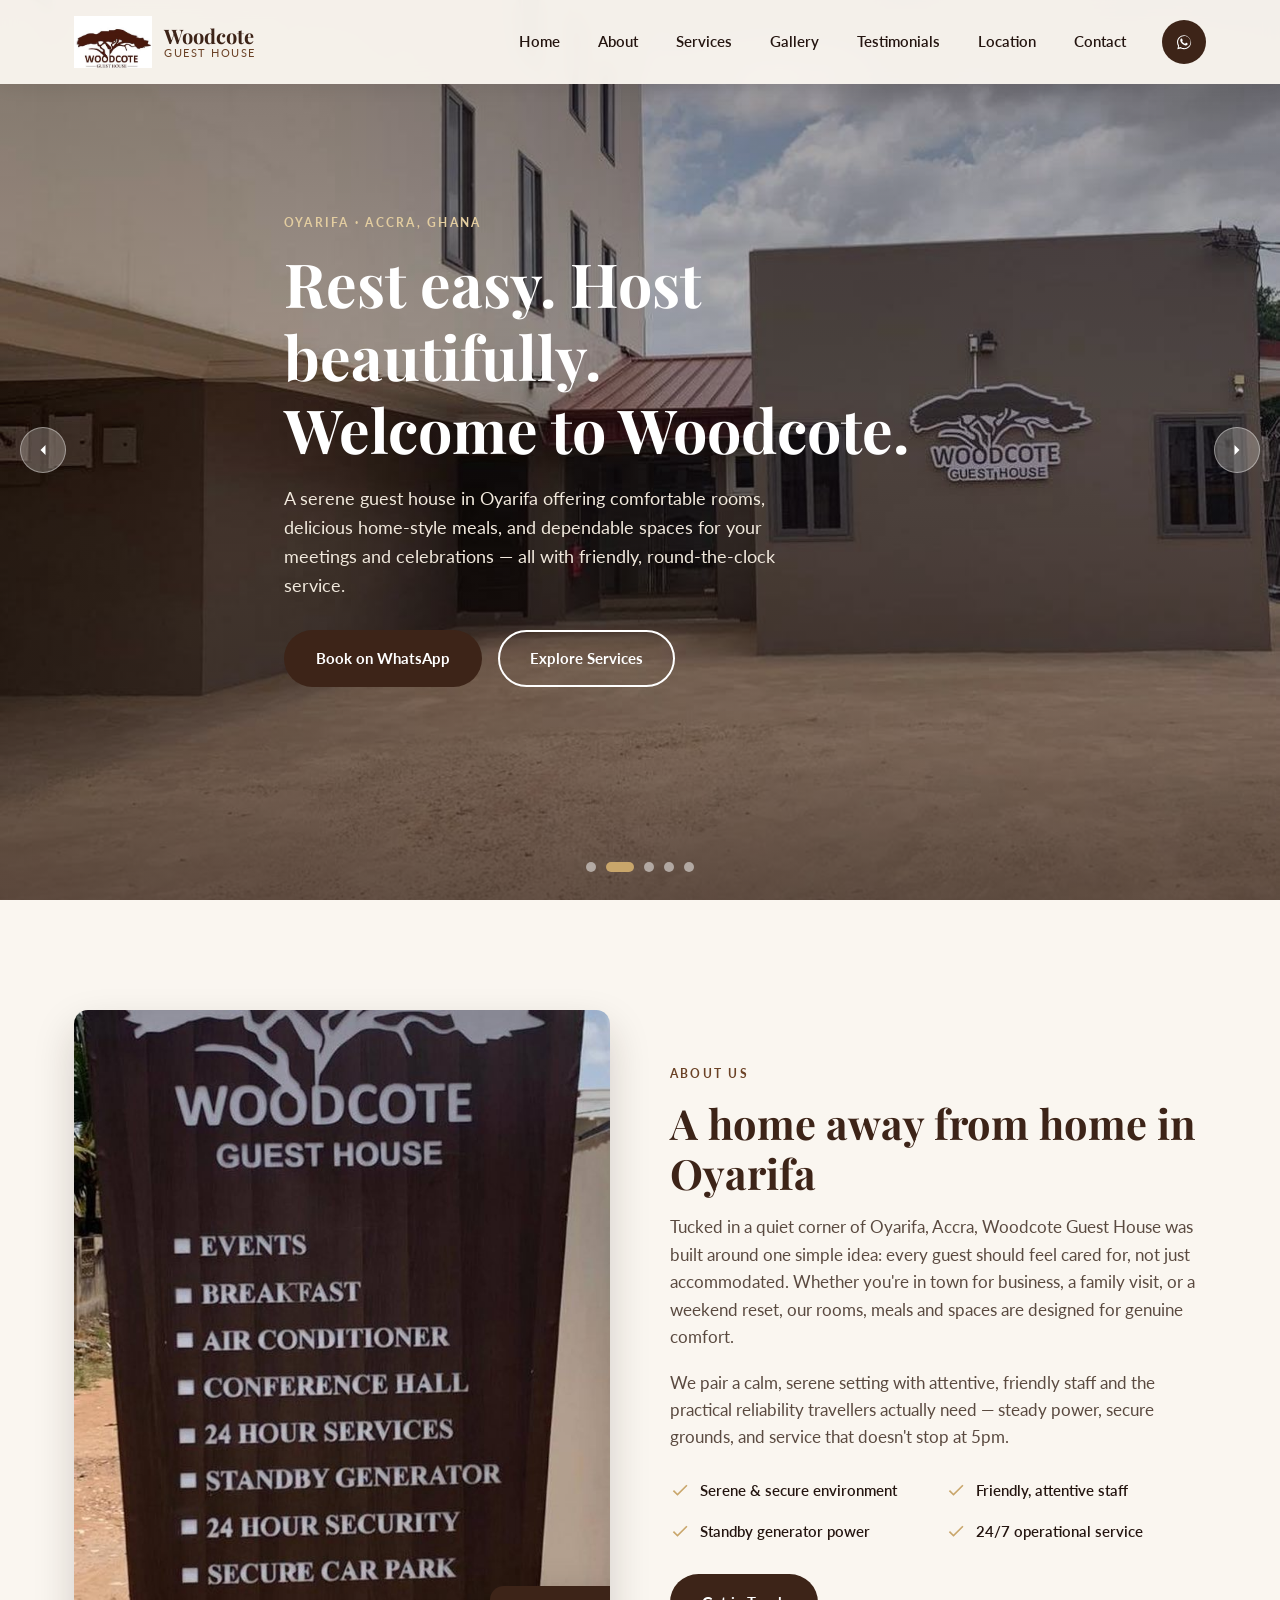
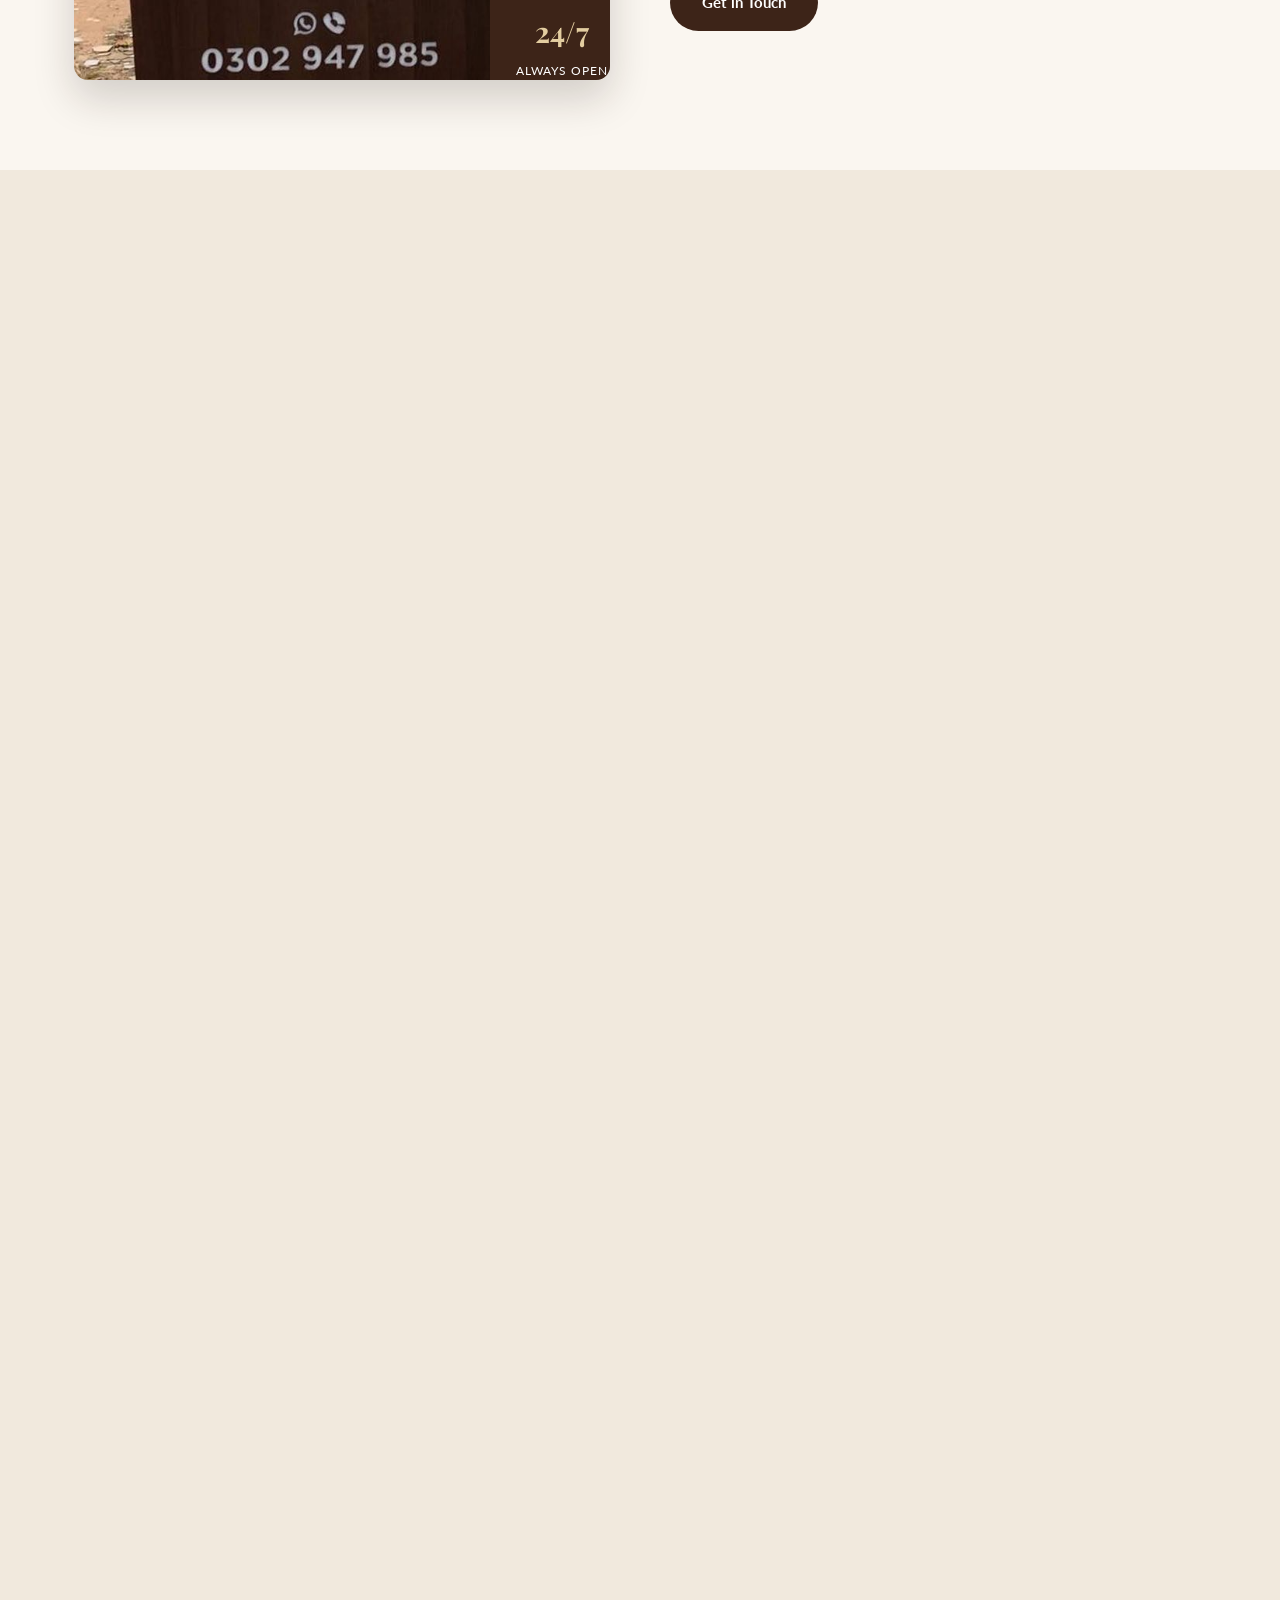
==== commit 25cea8f4: "Add files via upload Upgraded and improved website" ====
--- a/index.html
+++ b/index.html
@@ -3,52 +3,42 @@
 <head>
 <meta charset="UTF-8">
 <meta name="viewport" content="width=device-width, initial-scale=1.0">
-
-<!-- ============================================================
-     PRIMARY SEO META TAGS
-     ============================================================ -->
-<title>Woodcote Guest House | Comfortable Stays &amp; Events in Oyarifa, Accra</title>
+<meta name="theme-color" content="#3D2418">
+
+<title>Woodcote Guest House | Comfortable Stays & Events in Oyarifa</title>
 <meta name="description" content="Woodcote Guest House in Oyarifa, Accra offers comfortable rooms, delicious meals, conference and event hosting, an open terrace and a serene, secure environment with 24/7 friendly service and standby power.">
 <meta name="keywords" content="Woodcote Guest House, guest house Accra, Oyarifa hotel, guest house Oyarifa, event hosting Accra, conference hall Accra, accommodation Accra Ghana">
 <meta name="author" content="Woodcote Guest House">
 <meta name="robots" content="index, follow">
 <link rel="canonical" href="https://woodcoteguesthouse.com/">
 
-<!-- ============================================================
-     OPEN GRAPH / FACEBOOK SHARING TAGS
-     ============================================================ -->
+<!-- OPEN GRAPH / FACEBOOK SHARING TAGS -->
 <meta property="og:type" content="website">
-<meta property="og:title" content="Woodcote Guest House | Comfortable Stays &amp; Events in Oyarifa, Accra">
+<meta property="og:title" content="Woodcote Guest House | Comfortable Stays & Events in Oyarifa, Accra">
 <meta property="og:description" content="A serene guest house in Oyarifa, Accra offering comfortable rooms, delicious meals, event hosting, conference facilities and friendly 24/7 service.">
 <meta property="og:image" content="https://woodcoteguesthouse.com/assets/logo.png">
 <meta property="og:url" content="https://woodcoteguesthouse.com/">
 <meta property="og:site_name" content="Woodcote Guest House">
 <meta property="og:locale" content="en_GH">
 
-<!-- ============================================================
-     TWITTER CARD TAGS
-     ============================================================ -->
+<!--  TWITTER CARD TAGS -->
 <meta name="twitter:card" content="summary_large_image">
 <meta name="twitter:title" content="Woodcote Guest House | Oyarifa, Accra">
 <meta name="twitter:description" content="Comfortable rooms, delicious meals, event hosting and a serene environment — Woodcote Guest House, Oyarifa, Accra.">
 <meta name="twitter:image" content="https://woodcoteguesthouse.com/assets/logo.png">
 
-<!-- ============================================================
-     GOOGLE FONTS
-     Playfair Display = headings (elegant, hospitality feel)
-     Lato = body text (clean, easy to read on mobile)
-     ============================================================ -->
+
+<!--  GOOGLE FONTS  -->
 <link rel="preconnect" href="https://fonts.googleapis.com">
 <link rel="preconnect" href="https://fonts.gstatic.com" crossorigin>
+<link rel="dns-prefetch" href="https://www.google.com">
+<link rel="preconnect" href="https://www.google.com" crossorigin>
 <link href="https://fonts.googleapis.com/css2?family=Playfair+Display:wght@500;600;700;800&family=Lato:wght@300;400;600;700&display=swap" rel="stylesheet">
 
-<!-- Favicon uses the same logo mark -->
-<link rel="icon" type="image/png" href="[data-uri]">
-
-<!-- ============================================================
-     JSON-LD STRUCTURED DATA — helps Google understand this is a
-     Lodging Business, improving how it shows up in Search/Maps
-     ============================================================ -->
+<!-- favicon - brighter, more visible -->
+<link rel="icon" type="image/svg+xml" href="data:image/svg+xml,%3Csvg xmlns='http://www.w3.org/2000/svg' viewBox='0 0 100 100'%3E%3Crect width='100' height='100' rx='16' fill='%23C9A66B'/%3E%3Ctext x='50' y='65' font-size='55' text-anchor='middle' fill='%233D2418' font-family='Georgia,serif'%3EW%3C/text%3E%3C/svg%3E">
+
+<!-- JSON-LD STRUCTURED DATA -->
 <script type="application/ld+json">
 {
   "@context": "https://schema.org",
@@ -82,836 +72,21 @@
 }
 </script>
 
-<style>
-/* ============================================================
-   CSS VARIABLES — Brand palette drawn from the Woodcote logo
-   (deep espresso-brown acacia silhouette) plus warm hospitality
-   tones. Keeping all colors as variables makes future edits or
-   a full re-theme easy (e.g. if Arku wants to tweak the accent).
-   ============================================================ */
-:root{
-  --color-espresso: #3D2418;   /* primary brand brown - from logo */
-  --color-terracotta: #6B4226; /* secondary warm brown */
-  --color-gold: #C9A66B;       /* accent - warm sand/gold */
-  --color-gold-soft: #E3CDA0;  /* lighter accent for hovers/borders */
-  --color-cream: #FAF6F0;      /* page background */
-  --color-cream-deep: #F1E9DD; /* section alt background */
-  --color-ink: #241510;        /* near-black text */
-  --color-white: #FFFFFF;
-
-  --font-display: 'Playfair Display', Georgia, serif;
-  --font-body: 'Lato', -apple-system, BlinkMacSystemFont, sans-serif;
-
-  --radius-soft: 14px;
-  --radius-pill: 999px;
-  --shadow-soft: 0 10px 30px rgba(36,21,16,0.10);
-  --shadow-lift: 0 18px 40px rgba(36,21,16,0.18);
-
-  --transition-base: 0.3s ease;
-}
-
-/* ---------- RESET / BASE ---------- */
-*{ margin:0; padding:0; box-sizing:border-box; }
-html{ scroll-behavior: smooth; }
-body{
-  font-family: var(--font-body);
-  color: var(--color-ink);
-  background: var(--color-cream);
-  line-height: 1.65;
-  overflow-x: hidden;
-}
-img{ max-width:100%; display:block; }
-a{ color:inherit; text-decoration:none; }
-ul{ list-style:none; }
-section{ position:relative; }
-
-/* Respect users who prefer reduced motion */
-@media (prefers-reduced-motion: reduce){
-  *, *::before, *::after{
-    animation-duration: 0.001ms !important;
-    animation-iteration-count: 1 !important;
-    transition-duration: 0.001ms !important;
-    scroll-behavior: auto !important;
-  }
-}
-
-/* Visible keyboard focus for accessibility */
-a:focus-visible, button:focus-visible, input:focus-visible, textarea:focus-visible{
-  outline: 3px solid var(--color-gold);
-  outline-offset: 2px;
-}
-
-.container{
-  max-width: 1180px;
-  margin: 0 auto;
-  padding: 0 24px;
-}
-
-.eyebrow{
-  display:inline-block;
-  font-family: var(--font-body);
-  font-weight:700;
-  letter-spacing: 0.18em;
-  text-transform: uppercase;
-  font-size: 0.78rem;
-  color: var(--color-terracotta);
-  margin-bottom: 14px;
-}
-
-h1,h2,h3,h4{
-  font-family: var(--font-display);
-  color: var(--color-espresso);
-  line-height: 1.2;
-}
-h2{ font-size: clamp(1.8rem, 3.4vw, 2.6rem); margin-bottom: 16px; }
-.section-intro{
-  max-width: 640px;
-  margin-bottom: 48px;
-}
-.section-intro p{ color:#5A4A40; font-size: 1.05rem; }
-
-.btn{
-  display:inline-flex;
-  align-items:center;
-  gap:8px;
-  padding: 14px 30px;
-  border-radius: var(--radius-pill);
-  font-weight:700;
-  font-size:0.95rem;
-  cursor:pointer;
-  border:2px solid transparent;
-  transition: var(--transition-base);
-}
-.btn-primary{
-  background: var(--color-espresso);
-  color: var(--color-white);
-}
-.btn-primary:hover{
-  background: var(--color-terracotta);
-  transform: translateY(-2px);
-  box-shadow: var(--shadow-lift);
-}
-.btn-outline{
-  background:transparent;
-  border-color: var(--color-espresso);
-  color: var(--color-espresso);
-}
-.btn-outline:hover{
-  background: var(--color-espresso);
-  color: var(--color-white);
-}
-
-/* ============================================================
-   HEADER / NAVIGATION
-   - Logo is hyperlinked to #home
-   - Nav menu items intentionally spaced AWAY from the logo
-     (per Arku's request) using margin-left:auto on the nav,
-     not flex-grow on the logo block.
-   - WhatsApp / Call buttons visible on desktop next to nav.
-   - On mobile, ALL of nav + WhatsApp + Call collapse INTO the
-     hamburger menu only (no icon sits outside the hamburger,
-     unlike the previous Dez-Intell build).
-   ============================================================ */
-.site-header{
-  position: fixed;
-  top:0; left:0; right:0;
-  z-index: 1000;
-  background: rgba(250,246,240,0.96);
-  backdrop-filter: blur(8px);
-  box-shadow: 0 2px 18px rgba(36,21,16,0.08);
-}
-.nav-wrap{
-  display:flex;
-  align-items:center;
-  justify-content: space-between; /* keeps logo (left) and hamburger/actions (right)
-                                      pinned apart on mobile, where .main-nav is hidden
-                                      and there's nothing else to push .header-actions away */
-  height: 84px;
-}
-.brand{
-  display:flex;
-  align-items:center;
-  gap:12px;
-}
-.brand img{
-  height: 52px;
-  width:auto;
-  max-width: 140px; /* real logo is wider (tree + text) than the placeholder was, so cap width too */
-  object-fit: contain;
-}
-.brand-name{
-  font-family: var(--font-display);
-  font-weight:700;
-  font-size:1.25rem;
-  color: var(--color-espresso);
-  line-height:1.1;
-}
-.brand-name span{
-  display:block;
-  font-family: var(--font-body);
-  font-weight:400;
-  font-size:0.68rem;
-  letter-spacing:0.14em;
-  text-transform:uppercase;
-  color: var(--color-terracotta);
-}
-
-/* Desktop nav: pushed away from the logo via auto margin */
-.main-nav{
-  display:flex;
-  align-items:center;
-  gap: 34px;
-  margin-left: auto; /* <-- creates the gap Arku asked for */
-  margin-right: 34px;
-}
-.main-nav a{
-  font-weight:600;
-  font-size:0.96rem;
-  color: var(--color-ink);
-  position:relative;
-  padding: 6px 2px;
-  transition: color var(--transition-base);
-}
-.main-nav a::after{
-  content:'';
-  position:absolute;
-  left:0; bottom:0;
-  width:0; height:2px;
-  background: var(--color-gold);
-  transition: width var(--transition-base);
-}
-.main-nav a:hover{ color: var(--color-terracotta); }
-.main-nav a:hover::after{ width:100%; }
-
-.header-actions{
-  display:flex;
-  align-items:center;
-  gap:14px;
-}
-.icon-btn{
-  display:flex;
-  align-items:center;
-  justify-content:center;
-  width:44px; height:44px;
-  border-radius:50%;
-  background: var(--color-espresso);
-  color:#fff;
-  transition: var(--transition-base);
-}
-.icon-btn:hover{ background: var(--color-terracotta); transform: scale(1.08); }
-.icon-btn svg{ width:20px; height:20px; fill:currentColor; }
-
-/* Hamburger button — only visible on mobile */
-.hamburger-btn{
-  display:none;
-  flex-direction:column;
-  justify-content:center;
-  gap:5px;
-  width:44px; height:44px;
-  border-radius:50%;
-  background: var(--color-espresso);
-  cursor:pointer;
-  border:none;
-}
-.hamburger-btn span{
-  display:block;
-  width:22px; height:2px;
-  background:#fff;
-  margin:0 auto;
-  transition: var(--transition-base);
-  border-radius:2px;
-}
-.hamburger-btn.is-open span:nth-child(1){ transform: translateY(7px) rotate(45deg); }
-.hamburger-btn.is-open span:nth-child(2){ opacity:0; }
-.hamburger-btn.is-open span:nth-child(3){ transform: translateY(-7px) rotate(-45deg); }
-
-/* Mobile slide-down panel: holds nav links AND WhatsApp/Call,
-   nothing sits outside of it on small screens. */
-.mobile-panel{
-  display:none;
-  flex-direction:column;
-  background: var(--color-cream);
-  border-top: 1px solid rgba(61,36,24,0.08);
-  box-shadow: var(--shadow-soft);
-}
-.mobile-panel.is-open{ display:flex; }
-.mobile-panel a{
-  padding: 16px 24px;
-  font-weight:600;
-  border-bottom: 1px solid rgba(61,36,24,0.06);
-}
-.mobile-panel .mobile-actions{
-  display:flex;
-  gap:12px;
-  padding: 18px 24px 24px;
-}
-.mobile-panel .mobile-actions a{
-  flex:1;
-  border:none;
-  display:flex;
-  align-items:center;
-  justify-content:center;
-  gap:8px;
-  border-radius: var(--radius-pill);
-  font-size:0.9rem;
-}
-.mobile-panel .wa-btn{ background:#25D366; color:#fff; }
-.mobile-panel .call-btn{ background: var(--color-espresso); color:#fff; }
-
-@media (max-width: 880px){
-  .main-nav, .header-actions .icon-btn.desktop-only{ display:none; }
-  .hamburger-btn{ display:flex; }
-  .brand{ margin-right: 16px; } /* extra breathing room from the hamburger on small screens */
-}
-
-/* ============================================================
-   HERO / IMAGE SLIDER
-   Full-bleed sliding gallery, autoplay + manual controls + touch
-   swipe support. Acts as both hero visual and a gallery teaser.
-   ============================================================ */
-.hero{
-  position:relative;
-  height: 100vh;
-  min-height: 560px;
-  overflow:hidden;
-}
-.slider{
-  position:relative;
-  width:100%; height:100%;
-}
-.slide{
-  position:absolute;
-  inset:0;
-  opacity:0;
-  transition: opacity 1s ease;
-}
-.slide.is-active{ opacity:1; }
-.slide img{
-  width:100%; height:100%;
-  object-fit:cover;
-}
-.slide::after{
-  content:'';
-  position:absolute; inset:0;
-  background: linear-gradient(180deg, rgba(36,21,16,0.45) 0%, rgba(36,21,16,0.25) 45%, rgba(36,21,16,0.65) 100%);
-}
-.hero-content{
-  position:absolute;
-  inset:0;
-  display:flex;
-  flex-direction:column;
-  align-items:flex-start;
-  justify-content:center;
-  z-index:5;
-  color:#fff;
-  max-width: 760px;
-  margin: 0 auto;
-  padding: 0 24px;
-}
-.hero-content .eyebrow{ color: var(--color-gold-soft); }
-.hero-content h1{
-  font-size: clamp(2.2rem, 5.6vw, 3.8rem);
-  color:#fff;
-  margin-bottom: 18px;
-}
-.hero-content p{
-  font-size: 1.1rem;
-  max-width: 540px;
-  margin-bottom: 30px;
-  color:#F1E9DD;
-}
-.hero-cta{ display:flex; gap:16px; flex-wrap:wrap; }
-.hero .btn-outline{
-  border-color:#fff; color:#fff;
-}
-.hero .btn-outline:hover{ background:#fff; color: var(--color-espresso); }
-
-/* Slider dots */
-.slider-dots{
-  position:absolute;
-  bottom: 28px;
-  left:50%;
-  transform: translateX(-50%);
-  display:flex;
-  gap:10px;
-  z-index:6;
-}
-.slider-dots button{
-  width:10px; height:10px;
-  border-radius:50%;
-  background: rgba(255,255,255,0.5);
-  border:none;
-  cursor:pointer;
-  transition: var(--transition-base);
-}
-.slider-dots button.is-active{
-  background: var(--color-gold);
-  width:28px;
-  border-radius: var(--radius-pill);
-}
-
-/* Slider prev/next arrows */
-.slider-arrow{
-  position:absolute;
-  top:50%;
-  transform: translateY(-50%);
-  z-index:6;
-  width:46px; height:46px;
-  border-radius:50%;
-  background: rgba(250,246,240,0.25);
-  border:1px solid rgba(255,255,255,0.4);
-  color:#fff;
-  display:flex;
-  align-items:center;
-  justify-content:center;
-  cursor:pointer;
-  transition: var(--transition-base);
-}
-.slider-arrow:hover{ background: rgba(250,246,240,0.45); }
-.slider-arrow.prev{ left:20px; }
-.slider-arrow.next{ right:20px; }
-.slider-arrow svg{ width:20px; height:20px; fill:#fff; }
-@media (max-width: 600px){ .slider-arrow{ display:none; } }
-
-/* ============================================================
-   ABOUT SECTION
-   ============================================================ */
-.about{
-  padding: 110px 0 90px;
-  background: var(--color-cream);
-}
-.about-grid{
-  display:grid;
-  grid-template-columns: 1fr 1fr;
-  gap: 60px;
-  align-items:center;
-}
-.about-image{
-  position:relative;
-  border-radius: var(--radius-soft);
-  overflow:hidden;
-  box-shadow: var(--shadow-lift);
-}
-.about-image img{ height:100%; object-fit:cover; aspect-ratio: 4/5; }
-.about-badge{
-  position:absolute;
-  bottom: -24px; right: -24px;
-  background: var(--color-espresso);
-  color:#fff;
-  border-radius: var(--radius-soft);
-  padding: 22px 26px;
-  text-align:center;
-  box-shadow: var(--shadow-lift);
-}
-.about-badge strong{ display:block; font-family:var(--font-display); font-size:1.8rem; color: var(--color-gold-soft); }
-.about-badge span{ font-size:0.78rem; letter-spacing:0.08em; text-transform:uppercase; }
-
-.about-text p{ color:#5A4A40; margin-bottom:18px; font-size:1.04rem; }
-.about-points{
-  display:grid;
-  grid-template-columns: 1fr 1fr;
-  gap:16px;
-  margin: 26px 0 30px;
-}
-.about-point{
-  display:flex;
-  align-items:flex-start;
-  gap:10px;
-  font-weight:600;
-  font-size:0.95rem;
-}
-.about-point svg{ flex-shrink:0; width:20px; height:20px; fill: var(--color-gold); margin-top:2px; }
-
-@media (max-width: 880px){
-  .about-grid{ grid-template-columns:1fr; gap:80px 0; }
-  .about-image{ order:2; }
-  .about-text{ order:1; }
-  .about-badge{ right: 16px; bottom:-20px; }
-}
-
-/* ============================================================
-   SERVICES SECTION
-   ============================================================ */
-.services{
-  padding: 100px 0;
-  background: var(--color-cream-deep);
-}
-.services-grid{
-  display:grid;
-  grid-template-columns: repeat(3, 1fr);
-  gap: 26px;
-}
-.service-card{
-  background: var(--color-white);
-  border-radius: var(--radius-soft);
-  padding: 34px 28px;
-  box-shadow: var(--shadow-soft);
-  transition: var(--transition-base);
-}
-.service-card:hover{
-  transform: translateY(-6px);
-  box-shadow: var(--shadow-lift);
-}
-.service-icon{
-  width:56px; height:56px;
-  border-radius:50%;
-  background: var(--color-espresso);
-  display:flex; align-items:center; justify-content:center;
-  margin-bottom:20px;
-}
-.service-icon svg{ width:26px; height:26px; fill: var(--color-gold-soft); }
-.service-card h3{ font-size:1.18rem; margin-bottom:10px; }
-.service-card p{ color:#6B5C50; font-size:0.95rem; }
-
-@media (max-width: 900px){ .services-grid{ grid-template-columns: 1fr 1fr; } }
-@media (max-width: 600px){ .services-grid{ grid-template-columns: 1fr; } }
-
-/* ============================================================
-   GALLERY SECTION (separate from hero slider — a static grid
-   that opens a lightbox, using the same image set)
-   ============================================================ */
-.gallery{ padding: 100px 0; background: var(--color-cream); }
-.gallery-grid{
-  display:grid;
-  grid-template-columns: repeat(4, 1fr);
-  grid-auto-rows: 180px;
-  gap: 16px;
-}
-.gallery-item{
-  position:relative;
-  overflow:hidden;
-  border-radius: var(--radius-soft);
-  cursor:pointer;
-}
-.gallery-item img{
-  width:100%; height:100%; object-fit:cover;
-  transition: transform 0.5s ease;
-}
-.gallery-item:hover img{ transform: scale(1.08); }
-.gallery-item::after{
-  content: attr(data-label);
-  position:absolute; left:0; right:0; bottom:0;
-  padding: 10px 14px;
-  background: linear-gradient(180deg, transparent, rgba(36,21,16,0.85));
-  color:#fff;
-  font-size:0.82rem;
-  font-weight:600;
-  opacity:0;
-  transition: var(--transition-base);
-}
-.gallery-item:hover::after{ opacity:1; }
-.gallery-item.tall{ grid-row: span 2; }
-
-@media (max-width: 900px){ .gallery-grid{ grid-template-columns: repeat(2,1fr); } }
-@media (max-width: 540px){
-  .gallery-grid{ grid-template-columns: 1fr 1fr; grid-auto-rows: 140px; }
-}
-
-/* Lightbox */
-.lightbox{
-  position:fixed; inset:0;
-  background: rgba(20,12,8,0.92);
-  z-index:2000;
-  display:none;
-  align-items:center;
-  justify-content:center;
-  padding: 30px;
-}
-.lightbox.is-open{ display:flex; }
-.lightbox img{ max-width:90vw; max-height:80vh; border-radius: var(--radius-soft); }
-.lightbox-close{
-  position:absolute; top:24px; right:28px;
-  width:44px; height:44px;
-  border-radius:50%;
-  background: rgba(255,255,255,0.12);
-  color:#fff;
-  display:flex; align-items:center; justify-content:center;
-  cursor:pointer;
-  border:none;
-}
-.lightbox-close svg{ width:20px; height:20px; fill:#fff; }
-
-/* ============================================================
-   TESTIMONIALS — extra-rounded cards 
-   ============================================================ */
-.testimonials{
-  padding: 100px 0;
-  background: var(--color-espresso);
-  color:#fff;
-}
-.testimonials .eyebrow{ color: var(--color-gold-soft); }
-.testimonials h2{ color:#fff; }
-.testimonials .section-intro p{ color: #D9C8B8; }
-
-.testimonial-track{
-  display:grid;
-  grid-template-columns: repeat(3, 1fr);
-  gap: 26px;
-}
-.testimonial-card{
-  background: var(--color-cream);
-  color: var(--color-ink);
-  border-radius: 28px; /* extra-rounded, more than Dez-Intell's cards */
-  padding: 32px 28px;
-  box-shadow: var(--shadow-lift);
-  position:relative;
-}
-.testimonial-card .quote-mark{
-  font-family: var(--font-display);
-  font-size: 3.2rem;
-  color: var(--color-gold);
-  line-height:1;
-  margin-bottom: 6px;
-}
-.testimonial-stars{
-  display:flex;
-  gap:4px;
-  margin-bottom:14px;
-}
-.testimonial-stars svg{ width:16px; height:16px; fill: var(--color-gold); }
-.testimonial-card p.quote-text{
-  font-size:0.98rem;
-  color:#4A3A30;
-  margin-bottom: 22px;
-}
-.testimonial-author{
-  display:flex;
-  align-items:center;
-  gap:12px;
-}
-.testimonial-avatar{
-  width:46px; height:46px;
-  border-radius:50%;
-  background: var(--color-gold-soft);
-  display:flex; align-items:center; justify-content:center;
-  font-family: var(--font-display);
-  font-weight:700;
-  color: var(--color-espresso);
-}
-.testimonial-author strong{ display:block; font-size:0.92rem; }
-.testimonial-author span{ font-size:0.8rem; color:#8A7A6E; }
-
-.testimonials-note{
-  margin-top: 30px;
-  font-size:0.85rem;
-  color: #C8B6A6;
-  text-align:center;
-}
-
-@media (max-width: 900px){ .testimonial-track{ grid-template-columns: 1fr; } }
-
-/* Google rating badge */
-.rating-badge{
-  display:flex;
-  align-items:center;
-  gap:14px;
-  background: rgba(255,255,255,0.06);
-  border: 1px solid rgba(255,255,255,0.14);
-  border-radius: var(--radius-pill);
-  padding: 14px 24px;
-  width:fit-content;
-  margin: 0 auto 50px;
-}
-.rating-badge strong{ font-size:1.6rem; font-family: var(--font-display); color: var(--color-gold-soft); }
-.rating-badge .stars{ display:flex; gap:2px; }
-.rating-badge .stars svg{ width:16px; height:16px; fill: var(--color-gold); }
-.rating-badge small{ display:block; color:#C8B6A6; font-size:0.78rem; }
-
-/* ============================================================
-   LOCATION SECTION
-   ============================================================ */
-.location{ padding: 100px 0; background: var(--color-cream-deep); }
-.location-grid{
-  display:grid;
-  grid-template-columns: 1fr 1fr;
-  gap: 50px;
-  align-items:stretch;
-}
-.location-info{
-  background: var(--color-white);
-  border-radius: var(--radius-soft);
-  padding: 38px 34px;
-  box-shadow: var(--shadow-soft);
-}
-.location-row{
-  display:flex;
-  gap:16px;
-  margin-bottom: 26px;
-}
-.location-row:last-child{ margin-bottom:0; }
-.location-row .icon-circle{
-  flex-shrink:0;
-  width:46px; height:46px;
-  border-radius:50%;
-  background: var(--color-cream-deep);
-  display:flex; align-items:center; justify-content:center;
-}
-.location-row .icon-circle svg{ width:20px; height:20px; fill: var(--color-espresso); }
-.location-row h4{ font-size:1.02rem; margin-bottom:4px; }
-.location-row p, .location-row a{ color:#5A4A40; font-size:0.94rem; }
-.location-row a:hover{ color: var(--color-terracotta); }
-
-.map-frame{
-  border-radius: var(--radius-soft);
-  overflow:hidden;
-  box-shadow: var(--shadow-soft);
-  min-height: 360px;
-}
-.map-frame iframe{ width:100%; height:100%; min-height:360px; border:0; }
-
-@media (max-width: 880px){ .location-grid{ grid-template-columns:1fr; } }
-
-/* ============================================================
-   CONTACT / CTA SECTION
-   ============================================================ */
-.contact-cta{
-  padding: 90px 0;
-  background: var(--color-espresso);
-  color:#fff;
-  text-align:center;
-}
-.contact-cta .eyebrow{ color: var(--color-gold-soft); } /* fix: default .eyebrow color (terracotta)
-                                                              was nearly invisible on this dark brown
-                                                              background — same fix testimonials already had */
-.contact-cta h2{ color:#fff; }
-.contact-cta p{ color:#D9C8B8; max-width:560px; margin:0 auto 34px; }
-.contact-buttons{ display:flex; justify-content:center; gap:18px; flex-wrap:wrap; }
-.contact-cta .btn-outline{ border-color:#fff; color:#fff; }
-.contact-cta .btn-outline:hover{ background:#fff; color: var(--color-espresso); }
-
-/* ============================================================
-   FOOTER
-   ============================================================ */
-.site-footer{
-  background: var(--color-ink);
-  color: #C8B6A6;
-  padding: 70px 0 30px;
-}
-.footer-grid{
-  display:grid;
-  grid-template-columns: 1.4fr 1fr 1fr 1.2fr;
-  gap: 40px;
-  margin-bottom: 50px;
-}
-.footer-brand{ display:flex; flex-direction:column; gap:14px; }
-.footer-brand img{
-  height:48px;
-  width:auto;
-  max-width: 220px; /* prevents the wide tree-silhouette logo from looking squashed */
-  object-fit: contain;
-}
-.footer-brand p{ font-size:0.9rem; color:#A8978A; max-width:280px; }
-
-.footer-col h4{
-  color:#fff;
-  font-family: var(--font-body);
-  font-size:0.9rem;
-  letter-spacing:0.08em;
-  text-transform:uppercase;
-  margin-bottom:18px;
-}
-.footer-col a, .footer-col p{
-  display:block;
-  font-size:0.92rem;
-  color:#A8978A;
-  margin-bottom:12px;
-  transition: var(--transition-base);
-}
-.footer-col a:hover{ color: var(--color-gold-soft); }
-
-/* Footer social/contact icon row — WhatsApp, location, email icons */
-.footer-icon-row{ display:flex; gap:12px; margin-top:10px; }
-.footer-icon-row a{
-  width:42px; height:42px;
-  border-radius:50%;
-  background: rgba(255,255,255,0.08);
-  display:flex; align-items:center; justify-content:center;
-  transition: var(--transition-base);
-}
-.footer-icon-row a:hover{ background: var(--color-gold); }
-.footer-icon-row svg{ width:18px; height:18px; fill:#fff; }
-
-.footer-bottom{
-  border-top: 1px solid rgba(255,255,255,0.08);
-  padding-top: 26px;
-  display:flex;
-  justify-content:space-between;
-  align-items:center;
-  flex-wrap:wrap;
-  gap:14px;
-  font-size:0.84rem;
-  color:#8A7A6E;
-}
-.footer-bottom a{ color:#A8978A; }
-.footer-bottom a:hover{ color: var(--color-gold-soft); }
-
-@media (max-width: 900px){
-  .footer-grid{ grid-template-columns: 1fr 1fr; }
-}
-@media (max-width: 560px){
-  .footer-grid{ grid-template-columns: 1fr; gap:34px; }
-}
-
-/* ============================================================
-   BACK-TO-TOP BUTTON
-   ============================================================ */
-.back-to-top{
-  position:fixed;
-  bottom: 28px;
-  right: 24px;
-  width:50px; height:50px;
-  border-radius:50%;
-  background: var(--color-espresso);
-  color:#fff;
-  display:flex; align-items:center; justify-content:center;
-  box-shadow: var(--shadow-lift);
-  cursor:pointer;
-  z-index: 900;
-  opacity:0;
-  visibility:hidden;
-  transform: translateY(12px);
-  transition: var(--transition-base);
-  border:none;
-}
-.back-to-top.is-visible{ opacity:1; visibility:visible; transform:none; }
-.back-to-top:hover{ background: var(--color-terracotta); }
-.back-to-top svg{ width:20px; height:20px; fill:#fff; }
-
-/* Utility: section padding for anchor offset under fixed header */
-section[id]{ scroll-margin-top: 90px; }
-
-/* Placeholder banner shown only as an HTML comment marker — actual
-   visible reminder lives in a small ribbon on placeholder images */
-.placeholder-tag{
-  position:absolute;
-  top:10px; left:10px;
-  background: rgba(0,0,0,0.55);
-  color:#fff;
-  font-size:0.68rem;
-  font-weight:700;
-  letter-spacing:0.05em;
-  text-transform:uppercase;
-  padding: 4px 10px;
-  border-radius: var(--radius-pill);
-  z-index:3;
-}
-</style>
+<link rel="stylesheet" href="style.css">
 </head>
 <body>
 
-<!-- ============================================================
+  <!-- =======================
      HEADER / NAVIGATION BAR
-     ============================================================ -->
+     ========================= -->
 <header class="site-header">
   <div class="container nav-wrap">
-
-    <!-- Logo + brand name, hyperlinked to #home  -->
     <a href="#home" class="brand" aria-label="Woodcote Guest House — Home">
-      <img src="img/Logo.jpg" alt="Woodcote Guest House logo" loading="eager"> 
+      <img src="img/Logo.jpg" alt="Woodcote Guest House logo" loading="eager" width="140" height="52" decoding="async">
       <span class="brand-name">Woodcote<span>Guest House</span></span>
     </a>
 
-    <!-- Desktop navigation menu — spaced away from the logo via margin-left:auto on this nav -->
+    <!-- Desktop navigation menu -->
     <nav class="main-nav" aria-label="Primary navigation">
       <a href="#home">Home</a>
       <a href="#about">About</a>
@@ -922,24 +97,20 @@
       <a href="#contact">Contact</a>
     </nav>
 
-    <!-- Desktop-only quick-action icons (hidden on mobile, since on
-         mobile these live ONLY inside the hamburger panel) -->
     <div class="header-actions">
       <a class="icon-btn desktop-only" href="https://wa.me/233556434436?text=Hello%20Woodcote%20Guest%20House%2C%20I%27d%20like%20to%20make%20an%20enquiry."
          target="_blank" rel="noopener" aria-label="Chat with us on WhatsApp">
-        <!-- WhatsApp icon -->
         <svg viewBox="0 0 24 24"><path d="M17.6 6.32A8.86 8.86 0 0 0 12.05 4C7.4 4 3.62 7.76 3.62 12.4c0 1.62.46 3.13 1.26 4.4L4 20.8l4.1-1.07a8.96 8.96 0 0 0 4 1c4.65 0 8.43-3.76 8.43-8.4a8.4 8.4 0 0 0-2.93-5.99zm-5.55 12.9a7.4 7.4 0 0 1-3.78-1.04l-.27-.16-2.4.63.64-2.34-.17-.24a7.36 7.36 0 0 1-1.14-3.97c0-4.08 3.34-7.4 7.45-7.4 1.99 0 3.86.78 5.27 2.18a7.34 7.34 0 0 1 2.18 5.24c0 4.07-3.34 7.4-7.78 7.4zm4.1-5.54c-.22-.11-1.3-.64-1.5-.72-.2-.07-.35-.11-.5.11s-.57.72-.7.87-.26.16-.48.05a6.06 6.06 0 0 1-1.79-1.1 6.7 6.7 0 0 1-1.23-1.53c-.13-.22 0-.34.07-.45s.36-.45.46-.6.07-.27 0-.39c-.07-.11-.5-1.2-.68-1.65-.18-.43-.36-.37-.5-.38h-.43c-.15 0-.39.06-.6.28s-.78.77-.78 1.86.8 2.16.91 2.3c.11.16 1.55 2.37 3.76 3.23 2.21.87 2.21.58 2.6.54.4-.04 1.3-.53 1.48-1.03s.18-.93.13-1.03c-.05-.1-.2-.16-.42-.27z"/></svg>
       </a>
 
-      <!-- Hamburger toggle — visible only on mobile -->
+      <!-- Hamburger toggle — for mobile -->
       <button class="hamburger-btn" id="hamburgerBtn" aria-label="Open menu" aria-expanded="false" aria-controls="mobilePanel">
         <span></span><span></span><span></span>
       </button>
     </div>
   </div>
 
-  <!-- Mobile slide-down panel: contains nav links + WhatsApp + Call.
-       This is the ONLY place these actions appear on mobile. -->
+    <!-- Mobile slide-down panel -->
   <div class="mobile-panel" id="mobilePanel">
     <a href="#home">Home</a>
     <a href="#about">About</a>
@@ -961,26 +132,23 @@
   </div>
 </header>
 
-<!-- ============================================================
-     HERO SECTION — full-bleed image slider
-     ============================================================ -->
+<!-- HERO SECTION with sliding images -->
 <section id="home" class="hero">
   <div class="slider" id="heroSlider">
-
-      <div class="slide">
-    <img src="img/Interior2.jpg" alt="Woodcote Guest House lounge area" loading="lazy">
+    <div class="slide">
+      <img src="img/Interior2.jpg" alt="Woodcote Guest House lounge area" loading="eager" width="1600" height="900" decoding="async" fetchpriority="high">
     </div>
     <div class="slide is-active">
-      <img src="img/Exterior3.jpg" alt="Woodcote Guest House exterior" loading="lazy">
+      <img src="img/Exterior3.jpg" alt="Woodcote Guest House exterior" loading="eager" width="1600" height="900" decoding="async" fetchpriority="high">
     </div>
     <div class="slide">
-      <img src="img/ConferenceR2.jpg" alt="Woodcote Guest House conference hall" loading="lazy"> 
+      <img src="img/ConferenceR2.jpg" alt="Woodcote Guest House conference hall" loading="eager" width="1600" height="900" decoding="async">
     </div>
     <div class="slide">
-    <img src="img/Room1.jpg" alt="Woodcote Guest House room" loading="lazy">
-    </div>
-     <div class="slide">
-    <img src="img/ConferenceR1.jpg" alt="Woodcote Guest House conference hall" loading="lazy">
+      <img src="img/Room1.jpg" alt="Woodcote Guest House room" loading="eager" width="1600" height="900" decoding="async">
+    </div>
+    <div class="slide">
+      <img src="img/ConferenceR1.jpg" alt="Woodcote Guest House conference hall" loading="eager" width="1600" height="900" decoding="async">
     </div>
 
     <!-- Hero text content sits above the slides -->
@@ -1002,19 +170,17 @@
       <svg viewBox="0 0 24 24"><path d="M9 18l6-6-6-6v12z"/></svg>
     </button>
 
-    <!-- Dot indicators, generated to match number of slides -->
     <div class="slider-dots" id="sliderDots"></div>
   </div>
 </section>
 
-<!-- ============================================================
+<!-- ==============
      ABOUT SECTION
-     ============================================================ -->
+     ============== -->
 <section id="about" class="about">
   <div class="container about-grid">
-
     <div class="about-image">
-     <img src="img/Signboard.jpg" alt="Woodcote Guest House signboard listing amenities" loading="eager">
+      <img src="img/Signboard.jpg" alt="Woodcote Guest House signboard listing amenities" loading="eager" width="600" height="750" decoding="async">
       <div class="about-badge">
         <strong>24/7</strong>
         <span>Always Open</span>
@@ -1051,9 +217,9 @@
   </div>
 </section>
 
-<!-- ============================================================
+<!-- ================
      SERVICES SECTION
-     ============================================================ -->
+     ================ -->
 <section id="services" class="services">
   <div class="container">
     <span class="eyebrow">What We Offer</span>
@@ -1063,7 +229,6 @@
     </div>
 
     <div class="services-grid">
-
       <div class="service-card">
         <div class="service-icon">
           <svg viewBox="0 0 24 24"><path d="M7 13c1.66 0 3-1.34 3-3S8.66 7 7 7s-3 1.34-3 3 1.34 3 3 3zm12-6h-8v7H3V5H1v15h2v-3h18v3h2v-9c0-3.31-2.69-6-6-6z"/></svg>
@@ -1111,168 +276,158 @@
         <h3>Standby Generator</h3>
         <p>Uninterrupted power supply so your stay or event is never disrupted by an outage.</p>
       </div>
-
-    </div>
-  </div>
-</section>
-
-<!-- ============================================================
-     GALLERY SECTION
-     ============================================================ -->
+    </div>
+  </div>
+</section>
+
+<!-- ========
+     GALLERY
+     ======== -->
 <section id="gallery" class="gallery">
   <div class="container">
     <span class="eyebrow">Take a Look Around</span>
     <h2>Our spaces, inside and out</h2>
     <div class="section-intro">
-      <p>A glimpse of the exterior, rooms, conference hall and terrace. Discover the welcoming spaces of our guest house &mdash; every image highlights the quality, comfort, and attention to detail that define the guest experience..</p>
+      <p>A glimpse of the exterior, rooms, conference hall and terrace. Discover the welcoming spaces of our guest house.</p>
     </div>
 
     <div class="gallery-grid">
-      <div class="gallery-item tall" data-label="Exterior View" onclick="openLightbox('[data-uri]')">
-        <img src="img/Exterior3.jpg" alt="About Us Image" loading="eager">    
-      </div>
-      <div class="gallery-item" data-label="Reception / Lobby" onclick="openLightbox('[data-uri]')">
-        <img src="img/Interior2.jpg" alt="About Us Image" loading="eager"> 
-      </div>
-      <div class="gallery-item" data-label="Guest Room" onclick="openLightbox('[data-uri]')">
-       <img src="img/Room2.jpg" alt="About Us Image" loading="eager"> 
-      </div>
-      <div class="gallery-item tall" data-label="Conference Hall" onclick="openLightbox('[data-uri]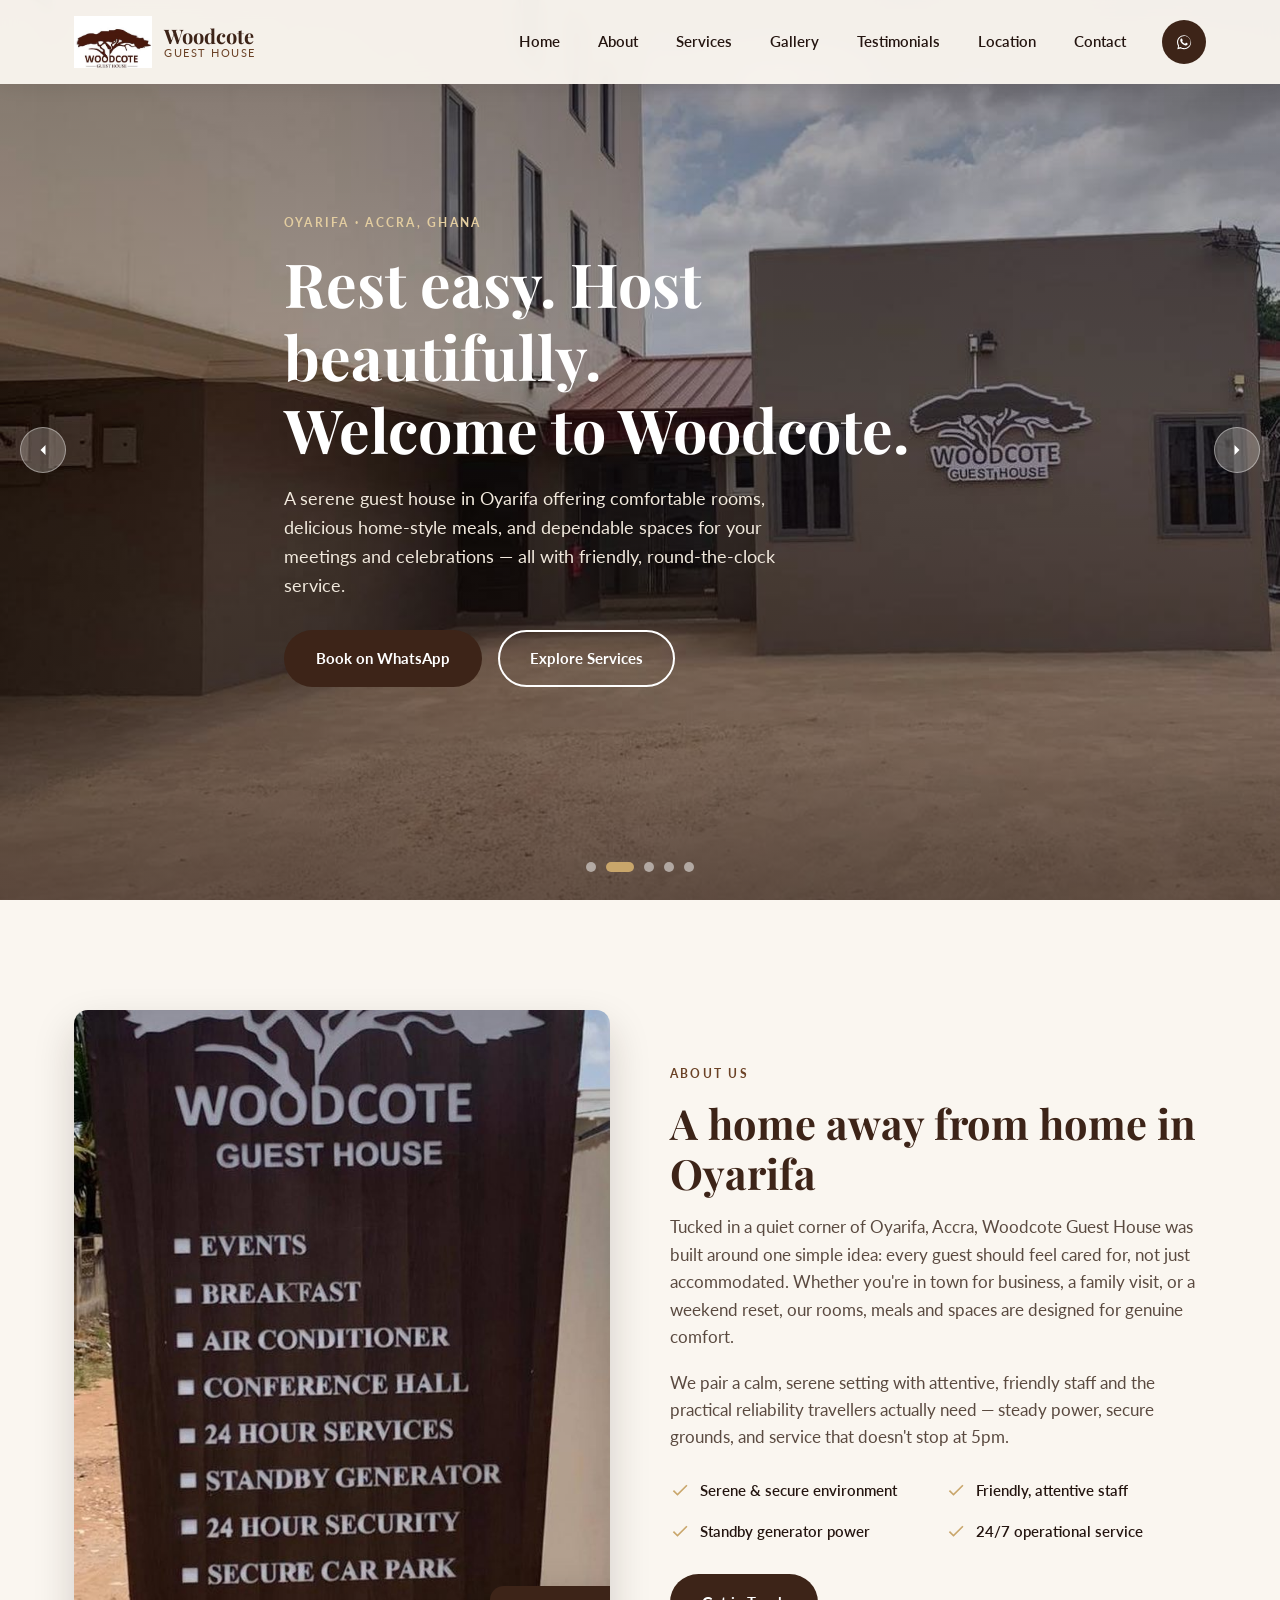
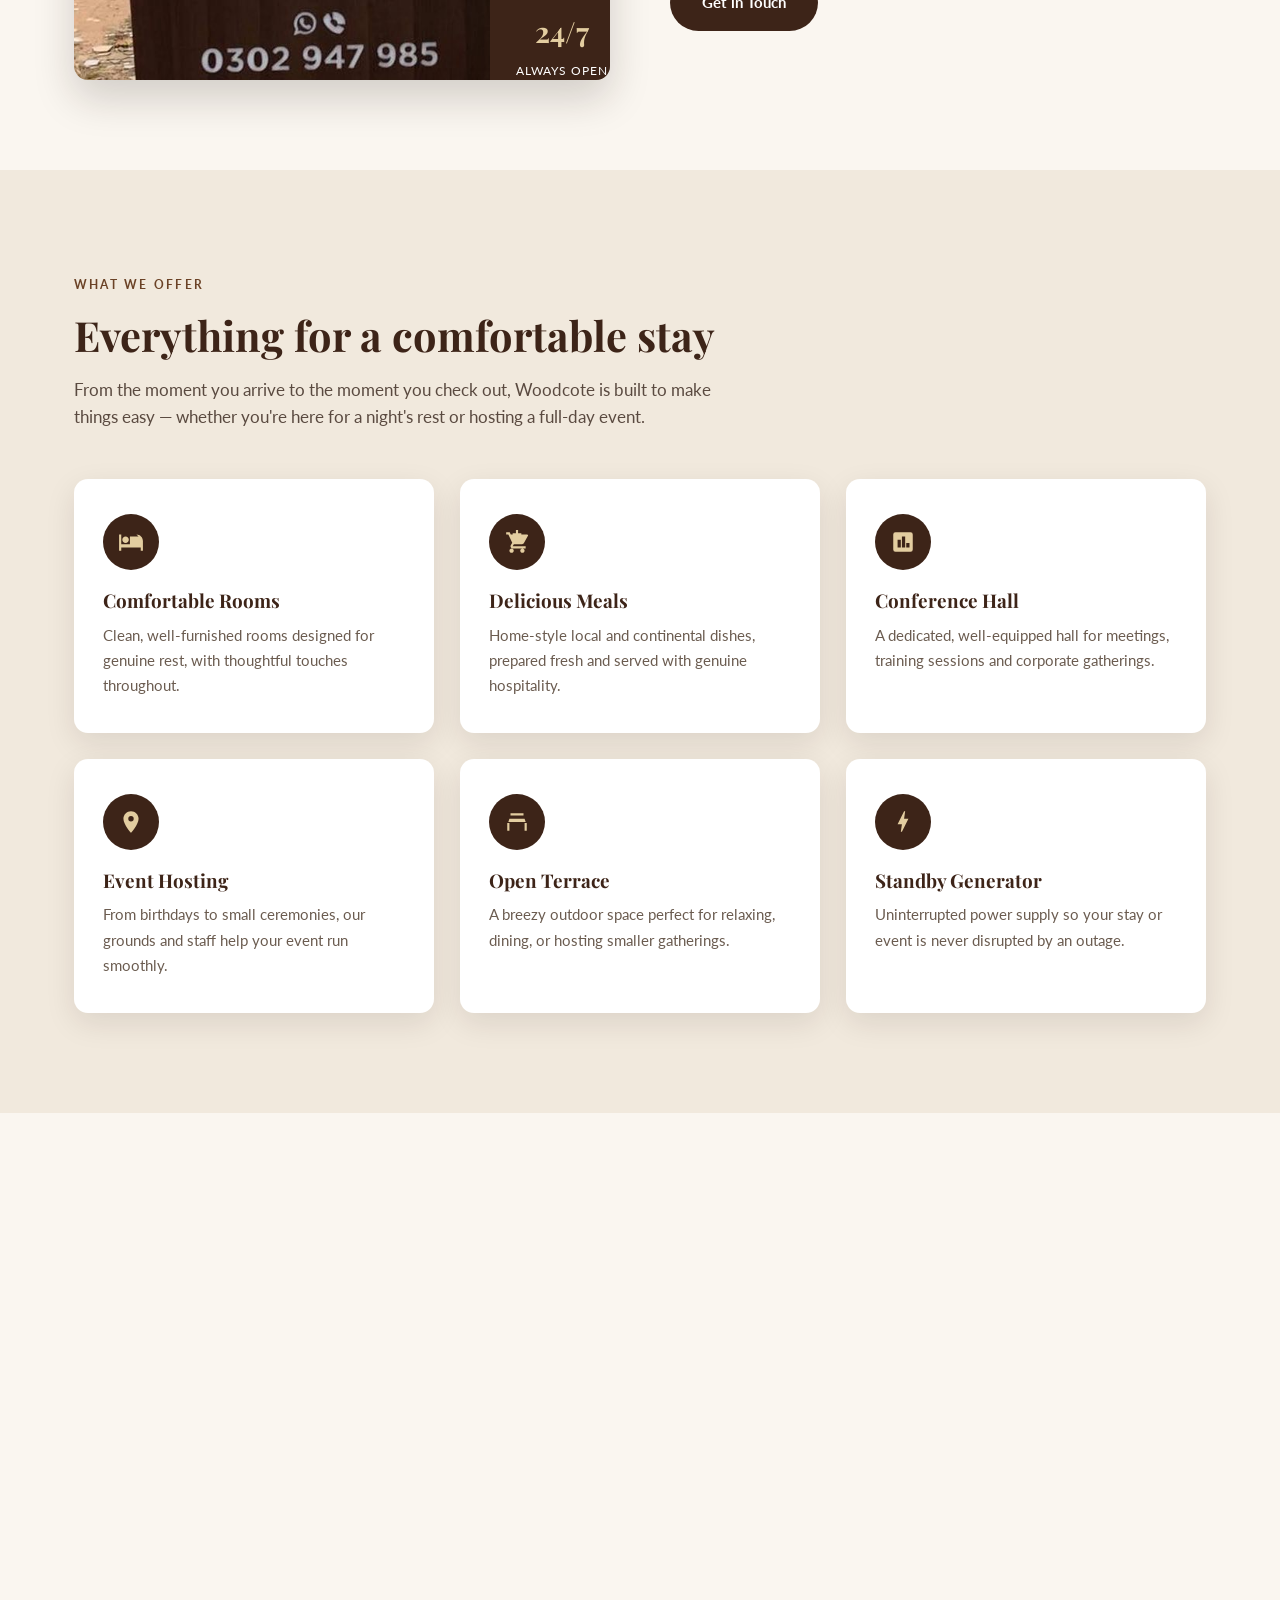
==== commit ce72e0c7: "Add files via upload Fixed email footer" ====
--- a/index.html
+++ b/index.html
@@ -566,7 +566,7 @@
         </div>
         <div class="connect-item">
           <svg viewBox="0 0 24 24" width="16" height="16"><path d="M20 4H4c-1.1 0-1.99.9-1.99 2L2 18c0 1.1.9 2 2 2h16c1.1 0 2-.9 2-2V6c0-1.1-.9-2-2-2zm0 4l-8 5-8-5V6l8 5 8-5v2z"/></svg>
-          <a href="mailto:woodcoteguesthouse2020@gmail.com" target="_blank" rel="noopener">woodcoteguesthouse2020@gmail.com</a>
+          <a href="mailto:woodcoteguesthouse2020@gmail.com" target="_blank" rel="noopener">Email Us</a>
         </div>
         <!-- <div class="connect-item">
           <svg viewBox="0 0 24 24" width="16" height="16"><path d="M12 2C8.13 2 5 5.13 5 9c0 5.25 7 13 7 13s7-7.75 7-13c0-3.87-3.13-7-7-7zm0 9.5A2.5 2.5 0 1 1 12 6.5a2.5 2.5 0 0 1 0 5z"/></svg>
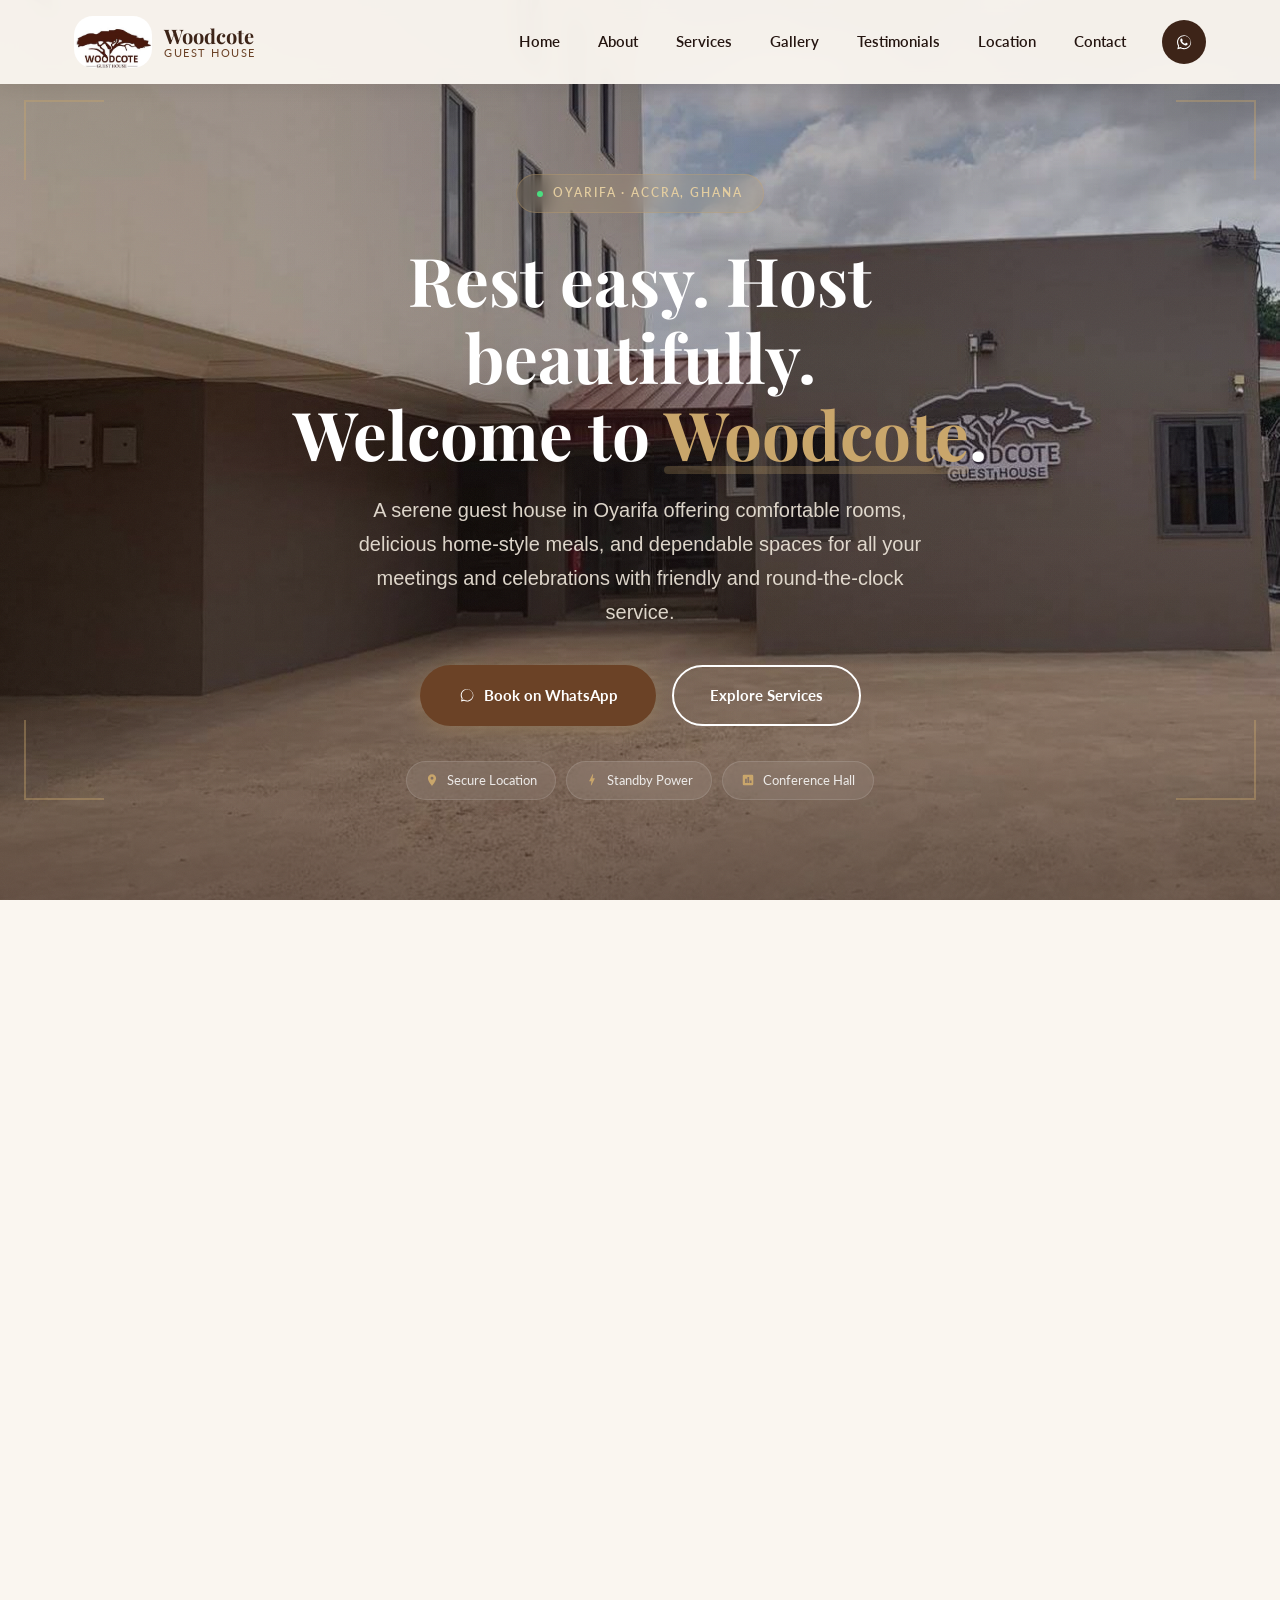
==== commit e3fc28d4: "Add files via upload Changed  hero section and updated images" ====
--- a/index.html
+++ b/index.html
@@ -132,46 +132,70 @@
   </div>
 </header>
 
-<!-- HERO SECTION with sliding images -->
+<!-- =======================
+     HERO SECTION — Cinematic Video
+     ======================= -->
 <section id="home" class="hero">
-  <div class="slider" id="heroSlider">
-    <div class="slide">
-      <img src="img/Interior2.jpg" alt="Woodcote Guest House lounge area" loading="eager" width="1600" height="900" decoding="async" fetchpriority="high">
-    </div>
-    <div class="slide is-active">
-      <img src="img/Exterior3.jpg" alt="Woodcote Guest House exterior" loading="eager" width="1600" height="900" decoding="async" fetchpriority="high">
-    </div>
-    <div class="slide">
-      <img src="img/ConferenceR2.jpg" alt="Woodcote Guest House conference hall" loading="eager" width="1600" height="900" decoding="async">
-    </div>
-    <div class="slide">
-      <img src="img/Room1.jpg" alt="Woodcote Guest House room" loading="eager" width="1600" height="900" decoding="async">
-    </div>
-    <div class="slide">
-      <img src="img/ConferenceR1.jpg" alt="Woodcote Guest House conference hall" loading="eager" width="1600" height="900" decoding="async">
-    </div>
-
-    <!-- Hero text content sits above the slides -->
-    <div class="hero-content">
-      <span class="eyebrow">Oyarifa &middot; Accra, Ghana</span>
-      <h1>Rest easy. Host beautifully.<br>Welcome to Woodcote.</h1>
-      <p>A serene guest house in Oyarifa offering comfortable rooms, delicious home-style meals, and dependable spaces for your meetings and celebrations &mdash; all with friendly, round-the-clock service.</p>
-      <div class="hero-cta">
-        <a href="https://wa.me/233556434436?text=Hello%20Woodcote%20Guest%20House%2C%20I%27d%20like%20to%20book%20a%20room." target="_blank" rel="noopener" class="btn btn-primary">Book on WhatsApp</a>
-        <a href="#services" class="btn btn-outline">Explore Services</a>
-      </div>
-    </div>
-
-    <!-- Prev / next arrows -->
-    <button class="slider-arrow prev" id="prevSlide" aria-label="Previous slide">
-      <svg viewBox="0 0 24 24"><path d="M15 18l-6-6 6-6v12z"/></svg>
-    </button>
-    <button class="slider-arrow next" id="nextSlide" aria-label="Next slide">
-      <svg viewBox="0 0 24 24"><path d="M9 18l6-6-6-6v12z"/></svg>
-    </button>
-
-    <div class="slider-dots" id="sliderDots"></div>
-  </div>
+  <div class="hero-video-wrap">
+    <video 
+      class="hero-video" 
+      autoplay 
+      muted 
+      loop 
+      playsinline 
+      preload="auto"
+      poster="img/Exterior3.jpg">
+      <source src="Video/Landscape4K.mp4" type="video/mp4">
+      Your browser does not support HTML5 video.
+    </video>
+  </div>
+
+  <div class="hero-overlay"></div>
+  <div class="hero-grain"></div>
+
+  <!-- Decorative corner frames -->
+  <div class="hero-frame top-left"></div>
+  <div class="hero-frame top-right"></div>
+  <div class="hero-frame bottom-left"></div>
+  <div class="hero-frame bottom-right"></div>
+
+  <div class="hero-content">
+    <div class="hero-badge">
+      <span class="dot"></span>
+      <span>Oyarifa &middot; Accra, Ghana</span>
+    </div>
+    <h1>Rest easy. Host beautifully.<br>Welcome to <span class="highlight">Woodcote</span>.</h1>
+    <p class="hero-subtitle">A serene guest house in Oyarifa offering comfortable rooms, delicious home-style meals, and dependable spaces for all your meetings and celebrations with friendly and round-the-clock service.</p>
+    <div class="hero-cta">
+      <a href="https://wa.me/233556434436?text=Hello%20Woodcote%20Guest%20House%2C%20I%27d%20like%20to%20book%20a%20room." target="_blank" rel="noopener" class="btn btn-primary">
+        <svg width="18" height="18" viewBox="0 0 24 24" fill="currentColor"><path d="M17.6 6.32A8.86 8.86 0 0 0 12.05 4C7.4 4 3.62 7.76 3.62 12.4c0 1.62.46 3.13 1.26 4.4L4 20.8l4.1-1.07a8.96 8.96 0 0 0 4 1c4.65 0 8.43-3.76 8.43-8.4a8.4 8.4 0 0 0-2.93-5.99zm-5.55 12.9a7.4 7.4 0 0 1-3.78-1.04l-.27-.16-2.4.63.64-2.34-.17-.24a7.36 7.36 0 0 1-1.14-3.97c0-4.08 3.34-7.4 7.45-7.4 1.99 0 3.86.78 5.27 2.18a7.34 7.34 0 0 1 2.18 5.24c0 4.07-3.34 7.4-7.78 7.4z"/></svg>
+        Book on WhatsApp
+      </a>
+      <a href="#services" class="btn btn-outline">Explore Services</a>
+    </div>
+  </div>
+
+  <!-- Floating feature pills -->
+  <div class="hero-features">
+    <div class="hero-feature-pill">
+      <svg viewBox="0 0 24 24"><path d="M12 2C8.13 2 5 5.13 5 9c0 5.25 7 13 7 13s7-7.75 7-13c0-3.87-3.13-7-7-7zm0 9.5A2.5 2.5 0 1 1 12 6.5a2.5 2.5 0 0 1 0 5z"/></svg>
+      Secure Location
+    </div>
+    <div class="hero-feature-pill">
+      <svg viewBox="0 0 24 24"><path d="M11 21h-1l1-7H7l6-12h1l-1 7h4l-6 12z"/></svg>
+      Standby Power
+    </div>
+    <div class="hero-feature-pill">
+      <svg viewBox="0 0 24 24"><path d="M19 3H5a2 2 0 0 0-2 2v14a2 2 0 0 0 2 2h14a2 2 0 0 0 2-2V5a2 2 0 0 0-2-2zm-9 14H7v-7h3v7zm4 0h-3V7h3v10zm4 0h-3v-4h3v4z"/></svg>
+      Conference Hall
+    </div>
+  </div>
+
+  <!-- Scroll indicator 
+  <div class="hero-scroll-line">
+    <span>Scroll</span>
+    <div class="line"></div>
+  </div> -->
 </section>
 
 <!-- ==============
@@ -179,11 +203,35 @@
      ============== -->
 <section id="about" class="about">
   <div class="container about-grid">
-    <div class="about-image">
-      <img src="img/Signboard.jpg" alt="Woodcote Guest House signboard listing amenities" loading="eager" width="600" height="750" decoding="async">
+    <div class="about-image-wrap">
+      <div class="about-image-frame"></div>
+      <div class="about-image">
+        <img src="img/Team.jpg" alt="Woodcote Guest House Team" loading="eager" width="600" height="700" decoding="async">
+      </div>
+
+      <!-- New 24/7 Badge -->
       <div class="about-badge">
+        <div class="badge-icon">
+          <svg viewBox="0 0 24 24"><path d="M11.99 2C6.47 2 2 6.48 2 12s4.47 10 9.99 10C17.52 22 22 17.52 22 12S17.52 2 11.99 2zM12 20c-4.42 0-8-3.58-8-8s3.58-8 8-8 8 3.58 8 8-3.58 8-8 8zm.5-13H11v6l5.25 3.15.75-1.23-4.5-2.67z"/></svg>
+        </div>
         <strong>24/7</strong>
         <span>Always Open</span>
+        <div class="badge-sub">Round-the-clock service</div>
+      </div>
+
+      <div class="about-stats">
+        <div class="about-stat">
+          <strong>50+</strong>
+          <span>Happy Guests</span>
+        </div>
+        <div class="about-stat">
+          <strong>4.5</strong>
+          <span>Google Rating</span>
+        </div>
+        <div class="about-stat">
+          <strong>5+</strong>
+          <span>Years Running</span>
+        </div>
       </div>
     </div>
 
@@ -292,11 +340,11 @@
     </div>
 
     <div class="gallery-grid">
-      <div class="gallery-item tall" data-label="Exterior View" onclick="openLightbox(this)">
-        <img src="img/Exterior1.jpg" alt="Woodcote Guest House exterior" loading="eager" width="600" height="800" decoding="async">
+      <div class="gallery-item tall" data-label="Waiting Area" onclick="openLightbox(this)">
+        <img src="img/Waiting Area.jpg" alt="Woodcote Guest House Waiting Area" loading="eager" width="600" height="800" decoding="async">
       </div>
       <div class="gallery-item" data-label="Reception / Lobby" onclick="openLightbox(this)">
-        <img src="img/Interior2.jpg" alt="Reception and lobby area" loading="eager" width="600" height="400" decoding="async">
+        <img src="img/Reception.jpg" alt="Reception and lobby area" loading="eager" width="600" height="400" decoding="async">
       </div>
       <div class="gallery-item" data-label="Conference Room" onclick="openLightbox(this)">
         <img src="img/ConferenceR1.jpg" alt="Conference room" loading="lazy" width="600" height="400" decoding="async">
@@ -311,7 +359,7 @@
         <img src="img/Interior1.jpg" alt="Dining area" loading="lazy" width="600" height="400" decoding="async">
       </div>
       <div class="gallery-item" data-label="Open Terrace" onclick="openLightbox(this)">
-        <img src="img/Exterior2.jpg" alt="Open terrace" loading="lazy" width="600" height="400" decoding="async">
+        <img src="img/Open.jpg" alt="Open terrace" loading="lazy" width="600" height="400" decoding="async">
       </div>
 
     </div>
@@ -424,7 +472,7 @@
     <span class="eyebrow">Locate Us</span>
     <h2>Visit Woodcote Guest House</h2>
     <div class="section-intro">
-      <p>Located in the serene neighbourhood of Oyarifa, just off Special Garden. Easy to find and well-connected to central Accra.</p>
+      <p>Located in the serene neighbourhood of Oyarifa, just behind the Special Garden Estate. Easy to find and well-connected to central Accra.</p>
     </div>
 
     <div class="location-grid">
@@ -435,7 +483,7 @@
           </div>
           <div>
             <h4>Address</h4>
-            <p>Off Special Garden, Oyarifa<br>Greater Accra, Ghana</p>
+            <p>Behind Special Garden Estate, Oyarifa<br>Greater Accra, Ghana</p>
           </div>
         </div>
         <div class="location-row">
@@ -507,7 +555,7 @@
   <div class="container">
     <div class="footer-grid">
       <div class="footer-brand">
-        <img src="img/Logo.jpg" alt="Woodcote Guest House logo" loading="lazy" width="220" height="48" decoding="async">
+        <img src="img/Logo.jpg" alt="Woodcote Guest House logo" loading="lazy" width="220" height="48" decoding="async" border-radius="15">
         <p>Ghana's Hub of Comfortable Stays. We specialize in guest accommodation, event hosting, conference facilities, and delicious meals. Simply Authentic.</p>
         <div class="footer-social-row">
           <a href="https://www.tiktok.com/@woodcoteguesthouse" target="_blank" rel="noopener" aria-label="TikTok">
@@ -550,7 +598,7 @@
         <h4>Connect</h4>
         <div class="connect-item">
           <svg viewBox="0 0 24 24" width="16" height="16"><path d="M6.6 10.8c1.4 2.8 3.8 5.1 6.6 6.6l2.2-2.2c.3-.3.7-.4 1-.2 1.1.5 2.3.8 3.6.8.6 0 1 .4 1 1V20c0 .6-.4 1-1 1C10.5 21 3 13.5 3 4c0-.6.4-1 1-1h3.2c.6 0 1 .4 1 1 0 1.3.3 2.5.8 3.6.1.4 0 .8-.2 1l-2.2 2.2z"/></svg>
-          <a href="tel:+233241978731" target="_blank" rel="noopener">0241 97 87 31</a> 
+          <a href="tel:+233241978731" target="_blank" rel="noopener">0556 434 436</a> 
         </div>
         <div class="connect-item">
           <svg viewBox="0 0 24 24" width="16" height="16"><path d="M22 12c0-5.52-4.48-10-10-10S2 6.48 2 12c0 4.84 3.44 8.87 8 9.8V15H8v-3h2V9.5C10 7.57 11.57 6 13.5 6H16v3h-2c-.55 0-1 .45-1 1v2h3v3h-3v6.95c5.05-.73 9-4.72 9-9.95z"/></svg>
--- a/style.css
+++ b/style.css
@@ -1,6 +1,6 @@
-/* ============================================================
+/* ==============================
    CSS VARIABLES — Brand palette
-   ============================================================ */
+   ==============================*/
 :root{
   --color-espresso: #3D2418;
   --color-terracotta: #6B4226;
@@ -137,6 +137,7 @@
   height: 52px;
   width:auto;
   max-width: 140px;
+  border-radius: 19px;
   object-fit: contain;
 }
 .brand-name{
@@ -260,186 +261,481 @@
   .brand{ margin-right: 16px; }
 }
 
-/* =====================================================
-   HERO/IMAGE SLIDER with Ken Burns & smooth transitions
-   ===================================================== */
+/* =======================
+   HERO — Cinematic Video 
+   ======================= */
 .hero{
   position:relative;
   height: 100vh;
-  min-height: 560px;
+  min-height: 600px;
   overflow:hidden;
-}
-.slider{
-  position:relative;
-  width:100%; height:100%;
-}
-.slide{
+  display: flex;
+  align-items: center;
+  justify-content: center;
+}
+
+.hero-video-wrap{
   position:absolute;
   inset:0;
-  opacity:0;
-  transition: opacity 1.2s cubic-bezier(0.4, 0, 0.2, 1);
-  overflow: hidden;
-}
-.slide.is-active{ opacity:1; }
-.slide img{
-  width:100%; height:100%;
-  object-fit:cover;
-  transform: scale(1.15);
-  transition: transform 8s cubic-bezier(0.25, 0.1, 0.25, 1);
-}
-.slide.is-active img{
-  transform: scale(1);
-}
-.slide::after{
-  content:'';
-  position:absolute; inset:0;
-  background: linear-gradient(180deg, rgba(36,21,16,0.45) 0%, rgba(36,21,16,0.25) 45%, rgba(36,21,16,0.65) 100%);
-}
-.hero-content{
+  z-index:1;
+}
+.hero-video-wrap video{
+  width:100%;
+  height:100%;
+  object-fit: cover;
+  image-rendering: auto;
+}
+
+/* Multi-layer cinematic overlay */
+.hero-overlay{
   position:absolute;
   inset:0;
-  display:flex;
-  flex-direction:column;
-  align-items:flex-start;
-  justify-content:center;
+  z-index:2;
+  background:
+    radial-gradient(ellipse at 30% 50%, rgba(36,21,16,0.25) 0%, transparent 60%),
+    radial-gradient(ellipse at 70% 20%, rgba(61,36,24,0.15) 0%, transparent 50%),
+    linear-gradient(180deg, rgba(36,21,16,0.35) 0%, rgba(36,21,16,0.10) 40%, rgba(36,21,16,0.60) 100%);
+  pointer-events: none;
+}
+
+/* Animated grain texture for cinematic feel */
+.hero-grain{
+  position:absolute;
+  inset:0;
+  z-index:3;
+  opacity: 0.04;
+  pointer-events: none;
+  background-image: url("data:image/svg+xml,%3Csvg viewBox='0 0 256 256' xmlns='http://www.w3.org/2000/svg'%3E%3Cfilter id='noise'%3E%3CfeTurbulence type='fractalNoise' baseFrequency='0.9' numOctaves='4' stitchTiles='stitch'/%3E%3C/filter%3E%3Crect width='100%25' height='100%25' filter='url(%23noise)'/%3E%3C/svg%3E");
+  background-repeat: repeat;
+  background-size: 200px 200px;
+  animation: grainShift 0.5s steps(4) infinite;
+}
+@keyframes grainShift {
+  0%, 100% { transform: translate(0, 0); }
+  25% { transform: translate(-2px, 2px); }
+  50% { transform: translate(2px, -1px); }
+  75% { transform: translate(-1px, -2px); }
+}
+
+/* Decorative corner frames */
+.hero-frame{
+  position:absolute;
+  z-index:4;
+  pointer-events: none;
+}
+.hero-frame.top-left{
+  top: 100px; left: 24px;
+  width: 80px; height: 80px;
+  border-top: 2px solid rgba(201,166,107,0.4);
+  border-left: 2px solid rgba(201,166,107,0.4);
+}
+.hero-frame.top-right{
+  top: 100px; right: 24px;
+  width: 80px; height: 80px;
+  border-top: 2px solid rgba(201,166,107,0.4);
+  border-right: 2px solid rgba(201,166,107,0.4);
+}
+.hero-frame.bottom-left{
+  bottom: 100px; left: 24px;
+  width: 80px; height: 80px;
+  border-bottom: 2px solid rgba(201,166,107,0.4);
+  border-left: 2px solid rgba(201,166,107,0.4);
+}
+.hero-frame.bottom-right{
+  bottom: 100px; right: 24px;
+  width: 80px; height: 80px;
+  border-bottom: 2px solid rgba(201,166,107,0.4);
+  border-right: 2px solid rgba(201,166,107,0.4);
+}
+
+/* Animated scroll indicator line */
+.hero-scroll-line{
+  position:absolute;
+  bottom: 30px;
+  left: 50%;
+  transform: translateX(-50%);
+  z-index: 5;
+  display: flex;
+  flex-direction: column;
+  align-items: center;
+  gap: 8px;
+  color: rgba(255,255,255,0.6);
+  font-size: 0.7rem;
+  letter-spacing: 0.2em;
+  text-transform: uppercase;
+}
+.hero-scroll-line .line{
+  width: 1px;
+  height: 50px;
+  background: linear-gradient(to bottom, rgba(201,166,107,0.8), transparent);
+  animation: scrollPulse 2s ease-in-out infinite;
+}
+@keyframes scrollPulse {
+  0%, 100% { opacity: 0.3; transform: scaleY(0.5); transform-origin: top; }
+  50% { opacity: 1; transform: scaleY(1); transform-origin: top; }
+}
+
+/* Hero content */
+.hero-content{
+  position:relative;
   z-index:5;
   color:#fff;
-  max-width: 760px;
+  max-width: 820px;
   margin: 0 auto;
   padding: 0 24px;
-  animation: fadeInUp 1s ease 0.3s both;
-}
+  text-align: center;
+}
+
+.hero-badge{
+  display: inline-flex;
+  align-items: center;
+  gap: 10px;
+  background: rgba(201,166,107,0.15);
+  border: 1px solid rgba(201,166,107,0.3);
+  backdrop-filter: blur(10px);
+  padding: 8px 20px;
+  border-radius: var(--radius-pill);
+  margin-bottom: 28px;
+  animation: fadeInDown 1s ease 0.2s both;
+}
+.hero-badge .dot{
+  width: 6px; height: 6px;
+  background: #4ADE80;
+  border-radius: 50%;
+  animation: pulseDot 2s ease-in-out infinite;
+}
+@keyframes pulseDot {
+  0%, 100% { opacity: 1; box-shadow: 0 0 0 0 rgba(74,222,128,0.5); }
+  50% { opacity: 0.8; box-shadow: 0 0 0 6px rgba(74,222,128,0); }
+}
+.hero-badge span{
+  font-size: 0.78rem;
+  letter-spacing: 0.15em;
+  text-transform: uppercase;
+  color: var(--color-gold-soft);
+  font-weight: 600;
+}
+
+.hero-content h1{
+  font-family: var(--font-display);
+  font-size: clamp(2.4rem, 6vw, 4.2rem);
+  color:#fff;
+  margin-bottom: 20px;
+  line-height: 1.15;
+  animation: fadeInUp 1s ease 0.4s both;
+}
+.hero-content h1 .highlight{
+  color: var(--color-gold);
+  position: relative;
+}
+.hero-content h1 .highlight::after{
+  content: '';
+  position: absolute;
+  bottom: 4px;
+  left: 0;
+  right: 0;
+  height: 8px;
+  background: rgba(201,166,107,0.25);
+  border-radius: 4px;
+  z-index: -1;
+}
+
+.hero-content .hero-subtitle{
+  font-size: clamp(1rem, 2vw, 1.25rem);
+  max-width: 580px;
+  margin: 0 auto 36px;
+  color: rgba(241,233,221,0.9);
+  font-weight: 300;
+  line-height: 1.7;
+  animation: fadeInUp 1s ease 0.6s both;
+}
+
+.hero-cta{
+  display:flex;
+  gap:16px;
+  flex-wrap:wrap;
+  justify-content: center;
+  animation: fadeInUp 1s ease 0.8s both;
+}
+
+.hero .btn{
+  display:inline-flex;
+  align-items:center;
+  gap:8px;
+  padding: 16px 36px;
+  border-radius: var(--radius-pill);
+  font-weight:700;
+  font-size:0.95rem;
+  cursor:pointer;
+  border:2px solid transparent;
+  transition: var(--transition-base);
+}
+.hero .btn-primary{
+  background: var(--color-terracotta);
+  color: var(--color-white);
+  box-shadow: 0 4px 20px rgba(201,166,107,0.3);
+}
+.hero .btn-primary:hover{
+  background: var(--color-gold-soft);
+  transform: translateY(-3px);
+  box-shadow: 0 8px 30px rgba(46, 37, 20, 0.4);
+}
+.hero .btn-outline{
+  border-color:#fff; color:#fff;
+}
+.hero .btn-outline:hover{ background:#fff; color: var(--color-espresso); }
+
+
+/*Floating feature pills*/
+.hero-features{
+  position:absolute;
+  bottom: 100px;
+  left: 0; right: 0; padding: 0 24px;
+  transform: translateX(-50%);
+  z-index: 5;
+  display: flex;
+  gap: 10px;
+  flex-wrap: wrap;
+  justify-content: center;
+  text-align: center;
+  animation: fadeInUp 1s ease 1s both;
+}
+.hero-feature-pill{
+  display: flex;
+  align-items: center;
+  gap: 8px;
+  background: rgba(255,255,255,0.08);
+  backdrop-filter: blur(12px);
+  border: 1px solid rgba(255,255,255,0.12);
+  padding: 8px 18px;
+  border-radius: var(--radius-pill);
+  font-size: 0.8rem;
+  color: rgba(255,255,255,0.85);
+  transition: var(--transition-base);
+}
+.hero-feature-pill:hover{
+  background: rgba(255,255,255,0.15);
+  transform: translateY(-2px);
+}
+.hero-feature-pill svg{
+  width: 14px; height: 14px;
+  fill: var(--color-gold);
+}
+
 @keyframes fadeInUp {
   from { opacity: 0; transform: translateY(30px); }
   to { opacity: 1; transform: translateY(0); }
 }
-.hero-content .eyebrow{ color: var(--color-gold-soft); }
-.hero-content h1{
-  font-size: clamp(2.2rem, 5.6vw, 3.8rem);
-  color:#fff;
-  margin-bottom: 18px;
-  animation: fadeInUp 1s ease 0.5s both;
-}
-.hero-content p{
-  font-size: 1.1rem;
-  max-width: 540px;
-  margin-bottom: 30px;
-  color:#F1E9DD;
-  animation: fadeInUp 1s ease 0.7s both;
-}
-.hero-cta{ 
-  display:flex; 
-  gap:16px; 
-  flex-wrap:wrap; 
-  animation: fadeInUp 1s ease 0.9s both;
-}
-.hero .btn-outline{
-  border-color:#fff; color:#fff;
-}
-.hero .btn-outline:hover{ background:#fff; color: var(--color-espresso); }
-
-.slider-dots{
-  position:absolute;
-  bottom: 28px;
-  left:50%;
-  transform: translateX(-50%);
-  display:flex;
-  gap:10px;
-  z-index:6;
-}
-.slider-dots button{
-  width:10px; height:10px;
-  border-radius:50%;
-  background: rgba(255,255,255,0.5);
-  border:none;
-  cursor:pointer;
-  transition: var(--transition-base);
-}
-.slider-dots button.is-active{
-  background: var(--color-gold);
-  width:28px;
-  border-radius: var(--radius-pill);
-}
-
-.slider-arrow{
-  position:absolute;
-  top:50%;
-  transform: translateY(-50%);
-  z-index:6;
-  width:46px; height:46px;
-  border-radius:50%;
-  background: rgba(250,246,240,0.25);
-  border:1px solid rgba(255,255,255,0.4);
-  color:#fff;
-  display:flex;
-  align-items:center;
-  justify-content:center;
-  cursor:pointer;
-  transition: var(--transition-base);
-}
-.slider-arrow:hover{ background: rgba(250,246,240,0.45); }
-.slider-arrow.prev{ left:20px; }
-.slider-arrow.next{ right:20px; }
-.slider-arrow svg{ width:20px; height:20px; fill:#fff; }
-@media (max-width: 600px){ .slider-arrow{ display:none; } }
-
-/* Mobile hero content shorter */
+@keyframes fadeInDown {
+  from { opacity: 0; transform: translateY(-20px); }
+  to { opacity: 1; transform: translateY(0); }
+}
+
+/* Mobile hero */
+@media (max-width: 768px){
+  .hero{ min-height: 500px; }
+  .hero-frame{ display: none; }
+  .hero-features{ bottom: 70px; gap: 8px; }
+  .hero-feature-pill{ padding: 6px 12px; font-size: 0.7rem; }
+  .hero-content h1{ font-size: clamp(1.8rem, 7vw, 2.8rem); }
+  .hero-content .hero-subtitle{ font-size: 0.95rem; }
+  .hero .btn{ padding: 12px 24px; font-size: 0.85rem; }
+}
+
 @media (max-width: 600px){
-  .hero-content h1{
-    font-size: clamp(1.6rem, 6vw, 2.2rem);
-    margin-bottom: 12px;
-  }
-  .hero-content p{
-    font-size: 0.95rem;
-    max-width: 100%;
-    margin-bottom: 20px;
-    line-height: 1.5;
-  }
-  .hero-cta{ gap: 10px; }
-  .hero .btn{
-    padding: 10px 20px;
-    font-size: 0.85rem;
-  }
+  .hero-features{ display: none; }
+  .hero-scroll-line{ display: none; }
 }
 
 /* ==============
    ABOUT SECTION
    ============== */
 .about{
-  padding: 110px 0 90px;
+  padding: 120px 0 100px;
   background: var(--color-cream);
-}
+  position: relative;
+  overflow: hidden;
+}
+.about::before{
+  content: '';
+  position: absolute;
+  top: -100px;
+  right: -100px;
+  width: 400px;
+  height: 400px;
+  background: radial-gradient(circle, rgba(201,166,107,0.08) 0%, transparent 70%);
+  pointer-events: none;
+}
+.about::after{
+  content: '';
+  position: absolute;
+  bottom: -80px;
+  left: -80px;
+  width: 350px;
+  height: 350px;
+  background: radial-gradient(circle, rgba(107,66,38,0.06) 0%, transparent 70%);
+  pointer-events: none;
+}
+
 .about-grid{
   display:grid;
   grid-template-columns: 1fr 1fr;
-  gap: 60px;
+  gap: 70px;
   align-items:center;
+  position: relative;
+  z-index: 1;
+}
+
+/* Image side with stacked cards effect */
+.about-image-wrap{
+  position:relative;
 }
 .about-image{
   position:relative;
   border-radius: var(--radius-soft);
   overflow:hidden;
   box-shadow: var(--shadow-lift);
-}
-.about-image img{ height:100%; object-fit:cover; aspect-ratio: 4/5; }
+  transform: rotate(-1deg);
+  transition: transform 0.6s ease;
+}
+.about-image-wrap:hover .about-image{
+  transform: rotate(0deg);
+}
+.about-image img{
+  width:100%;
+  height: 520px;
+  object-fit:cover;
+  transition: transform 0.8s ease;
+}
+.about-image-wrap:hover .about-image img{
+  transform: scale(1.03);
+}
+
+/* Decorative frame behind image */
+.about-image-frame{
+  position: absolute;
+  inset: -16px;
+  border: 2px solid var(--color-gold);
+  border-radius: 20px;
+  opacity: 0.3;
+  z-index: -1;
+  transform: rotate(2deg);
+  transition: transform 0.6s ease;
+}
+.about-image-wrap:hover .about-image-frame{
+  transform: rotate(1deg);
+}
+
+/* NEW: 24/7 Badge — Floating card style */
 .about-badge{
-  position:absolute;
-  bottom: -24px; right: -24px;
-  background: var(--color-espresso);
-  color:#fff;
-  border-radius: var(--radius-soft);
-  padding: 22px 26px;
-  text-align:center;
-  box-shadow: var(--shadow-lift);
-}
-.about-badge strong{ display:block; font-family:var(--font-display); font-size:1.8rem; color: var(--color-gold-soft); }
-.about-badge span{ font-size:0.78rem; letter-spacing:0.08em; text-transform:uppercase; }
-
-.about-text p{ color:#5A4A40; margin-bottom:18px; font-size:1.04rem; }
+  position: absolute;
+  bottom: -24px;
+  right: -20px;
+  background: linear-gradient(135deg, var(--color-espresso) 0%, var(--color-terracotta) 100%);
+  color: #fff;
+  border-radius: 20px;
+  padding: 22px 28px;
+  text-align: center;
+  box-shadow: 0 12px 40px rgba(61,36,24,0.25), 0 0 0 4px rgba(201,166,107,0.15);
+  z-index: 10;
+  min-width: 140px;
+  animation: badgeFloat 3s ease-in-out infinite;
+}
+@keyframes badgeFloat {
+  0%, 100% { transform: translateY(0); }
+  50% { transform: translateY(-8px); }
+}
+
+.about-badge .badge-icon{
+  width: 36px;
+  height: 36px;
+  margin: 0 auto 8px;
+  background: rgba(201,166,107,0.2);
+  border-radius: 50%;
+  display: flex;
+  align-items: center;
+  justify-content: center;
+}
+.about-badge .badge-icon svg{
+  width: 18px; height: 18px;
+  fill: var(--color-gold);
+}
+
+.about-badge strong{
+  display:block;
+  font-family: var(--font-display);
+  font-size: 2rem;
+  color: var(--color-gold-soft);
+  line-height: 1;
+  margin-bottom: 4px;
+}
+.about-badge span{
+  font-size: 0.72rem;
+  letter-spacing: 0.12em;
+  text-transform: uppercase;
+  color: rgba(255,255,255,0.8);
+  font-weight: 600;
+}
+.about-badge .badge-sub{
+  font-size: 0.65rem;
+  color: rgba(255,255,255,0.5);
+  margin-top: 4px;
+  letter-spacing: 0.05em;
+}
+
+/* Small decorative stats row next to badge */
+.about-stats{
+  display: flex;
+  gap: 20px;
+  margin-top: 40px;
+  padding-left: 10px;
+}
+.about-stat{
+  text-align: center;
+}
+.about-stat strong{
+  display: block;
+  font-family: var(--font-display);
+  font-size: 1.6rem;
+  color: var(--color-espresso);
+  line-height: 1;
+}
+.about-stat span{
+  font-size: 0.72rem;
+  color: #8A7A6E;
+  text-transform: uppercase;
+  letter-spacing: 0.1em;
+}
+
+/* Text side */
+.about-text .eyebrow{
+  display:inline-block;
+  font-family: var(--font-body);
+  font-weight:700;
+  letter-spacing: 0.18em;
+  text-transform: uppercase;
+  font-size: 0.78rem;
+  color: var(--color-terracotta);
+  margin-bottom: 14px;
+}
+.about-text h2{
+  font-family: var(--font-display);
+  font-size: clamp(1.8rem, 3.4vw, 2.6rem);
+  color: var(--color-espresso);
+  line-height: 1.2;
+  margin-bottom: 20px;
+}
+.about-text p{
+  color: #5A4A40;
+  margin-bottom: 18px;
+  font-size: 1.04rem;
+  line-height: 1.7;
+}
+
 .about-points{
   display:grid;
   grid-template-columns: 1fr 1fr;
-  gap:16px;
+  gap: 16px;
   margin: 26px 0 30px;
 }
 .about-point{
@@ -448,27 +744,66 @@
   gap:10px;
   font-weight:600;
   font-size:0.95rem;
-}
-.about-point svg{ flex-shrink:0; width:20px; height:20px; fill: var(--color-gold); margin-top:2px; }
-
-@media (max-width: 880px){
-  .about-grid{ grid-template-columns:1fr; gap:80px 0; }
-  .about-image{ order:2; }
+  padding: 10px 12px;
+  background: rgba(201,166,107,0.06);
+  border-radius: 12px;
+  border: 1px solid rgba(201,166,107,0.1);
+  transition: var(--transition-base);
+}
+.about-point:hover{
+  background: rgba(201,166,107,0.12);
+  transform: translateX(4px);
+}
+.about-point svg{
+  flex-shrink:0;
+  width:20px;
+  height:20px;
+  fill: var(--color-gold);
+  margin-top:2px;
+}
+
+.about-text .btn-primary{
+  background: var(--color-espresso);
+  color: var(--color-white);
+  padding: 14px 30px;
+  border-radius: var(--radius-pill);
+  font-weight:700;
+  font-size:0.95rem;
+  display: inline-flex;
+  align-items: center;
+  gap: 8px;
+  border: 2px solid transparent;
+  transition: var(--transition-base);
+}
+.about-text .btn-primary:hover{
+  background: var(--color-terracotta);
+  transform: translateY(-2px);
+  box-shadow: var(--shadow-lift);
+}
+
+@media (max-width: 900px){
+  .about-grid{ grid-template-columns:1fr; gap: 60px 0; }
+  .about-image-wrap{ order:2; max-width: 500px; margin: 0 auto; }
   .about-text{ order:1; }
-  .about-badge{ right: 16px; bottom:-20px; }
-}
-
-/* Mobile about - smaller, cuter */
+  .about-image img{ height: 400px; }
+  .about-badge{ right: 10px; bottom: -20px; }
+  .about-stats{ justify-content: center; padding-left: 0; }
+}
+
 @media (max-width: 600px){
-  .about{ padding: 60px 0 50px; }
+  .about{ padding: 70px 0 60px; }
+  .about-image img{ height: 320px; }
   .about-badge{
-    padding: 14px 18px;
-    bottom: -12px; right: -12px;
-  }
-  .about-badge strong{ font-size: 1.3rem; }
+    padding: 16px 20px;
+    bottom: -16px; right: -8px;
+    min-width: 120px;
+  }
+  .about-badge strong{ font-size: 1.5rem; }
   .about-badge span{ font-size: 0.65rem; }
   .about-points{ grid-template-columns: 1fr; gap: 10px; }
-  .about-point{ font-size: 0.88rem; }
+  .about-point{ font-size: 0.88rem; padding: 12px 14px; }
+  .about-stats{ gap: 24px; }
+  .about-stat strong{ font-size: 1.3rem; }
 }
 
 /* ====================================
@@ -906,8 +1241,9 @@
   .site-footer{ padding: 40px 0 20px; }
   .footer-grid{ 
     grid-template-columns: repeat(3, 1fr); 
-    gap: 16px;
+    gap: 10px;
     margin-bottom: 30px;
+    align-items: start;
   }
   .footer-brand{
     grid-column: 1 / -1;
@@ -922,19 +1258,32 @@
     justify-content: center;
   }
   .footer-col h4{
+    font-size: 0.7rem;
+    margin-bottom: 8px;
+    letter-spacing: 0.05em;
+  }
+  .footer-col a{
     font-size: 0.75rem;
-    margin-bottom: 10px;
-  }
-  .footer-col a{
-    font-size: 0.8rem;
-    margin-bottom: 8px;
-  }
+    margin-bottom: 5px;
+  }
+
   .footer-connect{
-    grid-column: 1 / -1;
+    grid-column: auto;
+  }
+  .footer-connect h4{
+    text-align: left;
   }
   .footer-connect .connect-item{
-    justify-content: center;
-    font-size: 0.8rem;
+    justify-content: flex-start;
+    font-size: 0.75rem;
+    margin-bottom: 5px;
+    line-height: 1.2;
+  }
+  .footer-connect .connect-item svg{
+    width: 14px;
+    height: 14px;
+    margin-top: 0;
+    margin-bottom: 0;
   }
   .footer-bottom{
     flex-direction: column;
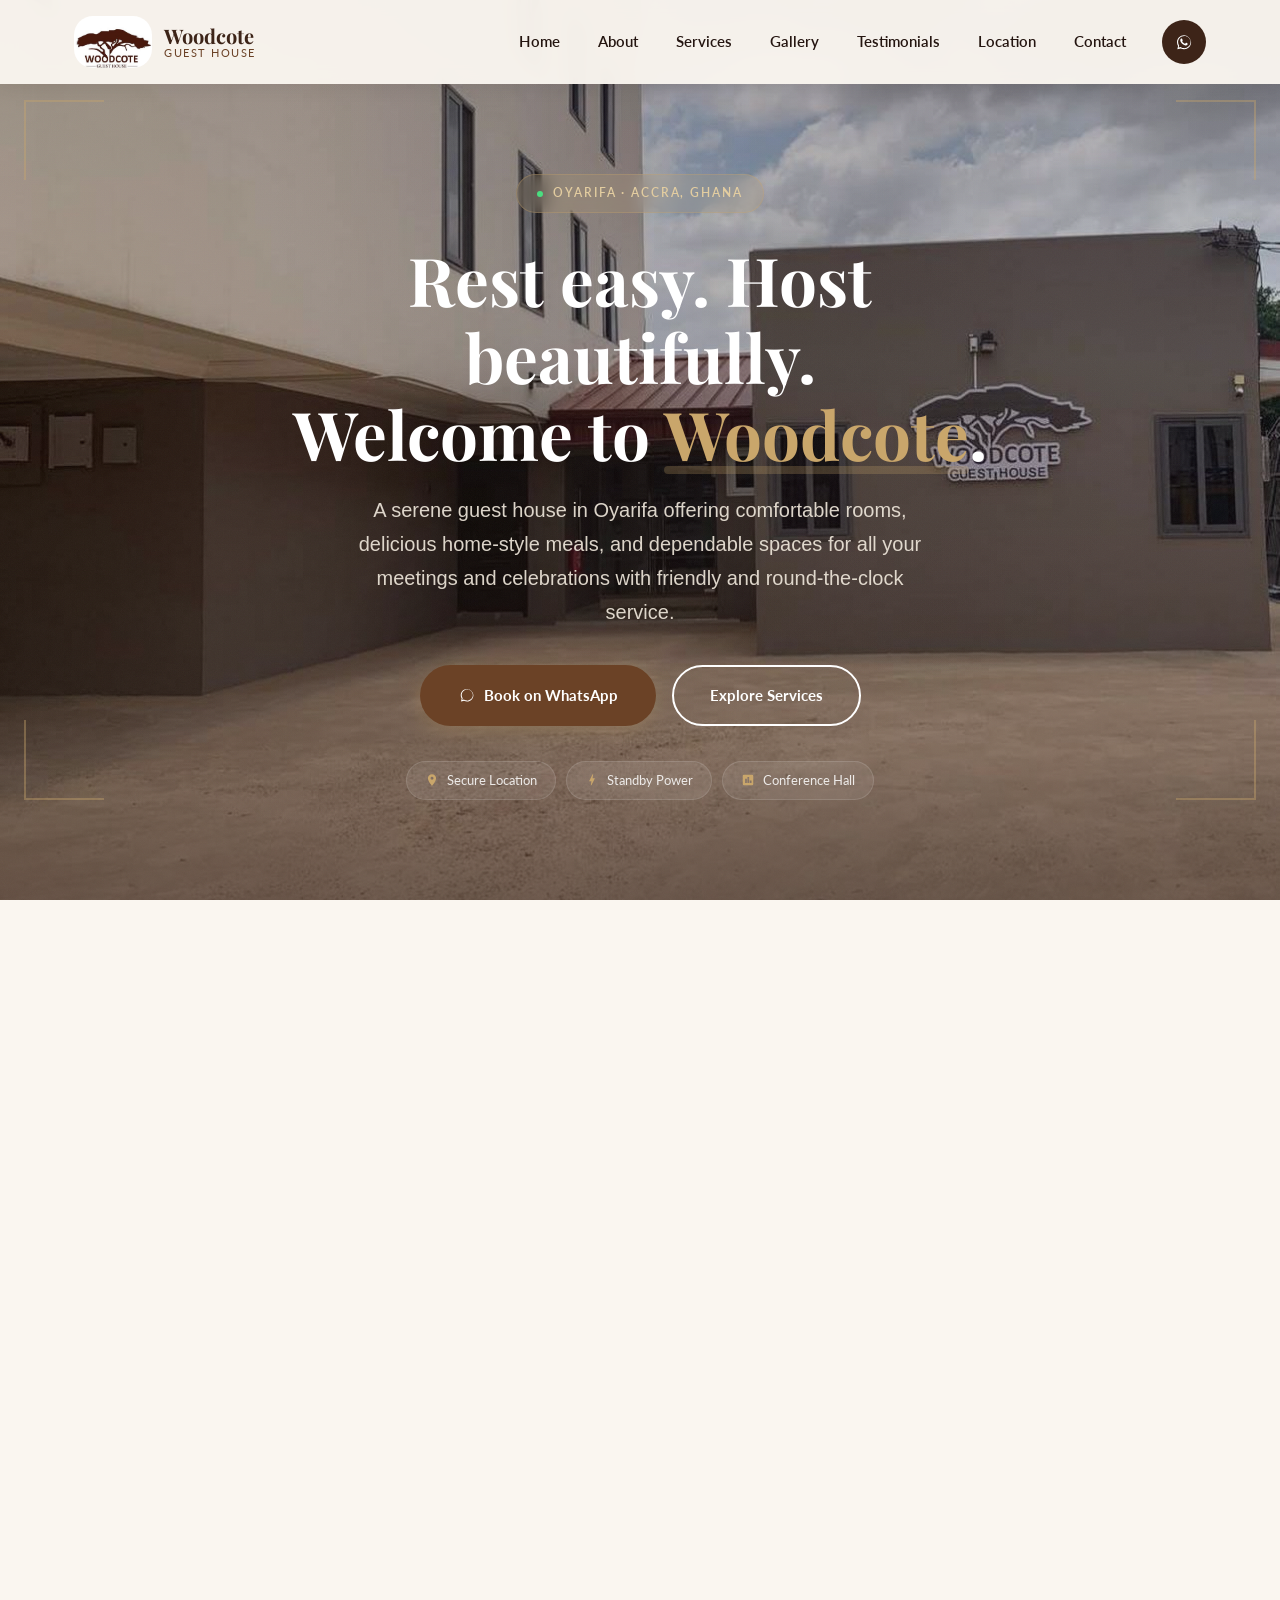
==== commit bf8b9c70: "Add files via upload Upgraded Mobile UI with portrait befitting video" ====
--- a/index.html
+++ b/index.html
@@ -145,6 +145,7 @@
       playsinline 
       preload="auto"
       poster="img/Exterior3.jpg">
+      <source src="Video/Portrait.mp4" type="video/mp4" media="(max-width: 768px)">
       <source src="Video/Landscape4K.mp4" type="video/mp4">
       Your browser does not support HTML5 video.
     </video>
@@ -191,11 +192,6 @@
     </div>
   </div>
 
-  <!-- Scroll indicator 
-  <div class="hero-scroll-line">
-    <span>Scroll</span>
-    <div class="line"></div>
-  </div> -->
 </section>
 
 <!-- ==============
--- a/style.css
+++ b/style.css
@@ -532,20 +532,31 @@
 }
 
 /* Mobile hero */
+/* ===== MOBILE HERO — Consolidated ===== */
 @media (max-width: 768px){
   .hero{ min-height: 500px; }
   .hero-frame{ display: none; }
-  .hero-features{ bottom: 70px; gap: 8px; }
-  .hero-feature-pill{ padding: 6px 12px; font-size: 0.7rem; }
+  .hero-features{
+    bottom: 70px;
+    gap: 8px;
+    padding: 0 16px;
+    max-width: 95%;
+  }
+  .hero-feature-pill{
+    padding: 6px 12px;
+    font-size: 0.7rem;
+  }
   .hero-content h1{ font-size: clamp(1.8rem, 7vw, 2.8rem); }
   .hero-content .hero-subtitle{ font-size: 0.95rem; }
   .hero .btn{ padding: 12px 24px; font-size: 0.85rem; }
+  /* Portrait video handles mobile — no object-position needed */
 }
 
 @media (max-width: 600px){
-  .hero-features{ display: none; }
+  .hero-features{ bottom: 80px; }
   .hero-scroll-line{ display: none; }
 }
+
 
 /* ==============
    ABOUT SECTION
@@ -626,7 +637,7 @@
   transform: rotate(1deg);
 }
 
-/* NEW: 24/7 Badge — Floating card style */
+/* Floating card style */
 .about-badge{
   position: absolute;
   bottom: -24px;
@@ -800,15 +811,32 @@
   }
   .about-badge strong{ font-size: 1.5rem; }
   .about-badge span{ font-size: 0.65rem; }
-  .about-points{ grid-template-columns: 1fr; gap: 10px; }
-  .about-point{ font-size: 0.88rem; padding: 12px 14px; }
+  /* About points: no boxes, tight spacing, keep bullets */
+  .about-points{
+    grid-template-columns: 1fr;
+    gap: 6px;
+    margin: 18px 0 24px;
+  }
+  .about-point{
+    font-size: 0.88rem;
+    padding: 0;
+    background: transparent;
+    border: none;
+    border-radius: 0;
+    gap: 10px;
+  }
+  .about-point:hover{
+    background: transparent;
+    transform: none;
+  }
   .about-stats{ gap: 24px; }
   .about-stat strong{ font-size: 1.3rem; }
 }
 
-/* ====================================
-   SERVICES SECTION with animated icons
-   ==================================== */
+
+/* ================
+   SERVICES SECTION
+   ================ */
 .services{
   padding: 100px 0;
   background: var(--color-cream-deep);
@@ -867,9 +895,9 @@
   .service-card p{ font-size: 0.88rem; }
 }
 
-/* ===========================================
-   GALLERY SECTION — real images with lightbox
-   =========================================== */
+/* ===============
+   GALLERY SECTION 
+   =============== */
 .gallery{ padding: 100px 0; background: var(--color-cream); }
 .gallery-grid{
   display:grid;
@@ -1239,9 +1267,9 @@
 /* Mobile footer — 3 columns side by side */
 @media (max-width: 600px){
   .site-footer{ padding: 40px 0 20px; }
-  .footer-grid{ 
-    grid-template-columns: repeat(3, 1fr); 
-    gap: 10px;
+  .footer-grid{
+    grid-template-columns: repeat(3, 1fr);
+    gap: 14px;
     margin-bottom: 30px;
     align-items: start;
   }
@@ -1250,8 +1278,8 @@
     text-align: center;
     align-items: center;
   }
-  .footer-brand p{ 
-    max-width: 100%; 
+  .footer-brand p{
+    max-width: 100%;
     font-size: 0.85rem;
   }
   .footer-social-row{
@@ -1259,14 +1287,13 @@
   }
   .footer-col h4{
     font-size: 0.7rem;
-    margin-bottom: 8px;
+    margin-bottom: 10px;
     letter-spacing: 0.05em;
   }
   .footer-col a{
     font-size: 0.75rem;
-    margin-bottom: 5px;
-  }
-
+    margin-bottom: 6px;
+  }
   .footer-connect{
     grid-column: auto;
   }
@@ -1276,8 +1303,8 @@
   .footer-connect .connect-item{
     justify-content: flex-start;
     font-size: 0.75rem;
-    margin-bottom: 5px;
-    line-height: 1.2;
+    margin-bottom: 6px;
+    line-height: 1.3;
   }
   .footer-connect .connect-item svg{
     width: 14px;
@@ -1295,7 +1322,6 @@
 
 
 /* ===== PERFORMANCE OPTIMIZATIONS ===== */
-/* Content-visibility: auto lets the browser skip rendering off-screen sections */
 #about, #services, #gallery, #testimonials, #location, #contact, .site-footer {
   content-visibility: auto;
   contain-intrinsic-size: auto 500px;
@@ -1315,7 +1341,7 @@
   opacity: 1;
 }
 
-/* Map frame placeholder to prevent layout shift */
+/* Map frame placeholder */
 .map-frame {
   background: #e8e0d6;
   position: relative;
@@ -1323,7 +1349,7 @@
 .map-frame::before {
   content: '';
   display: block;
-  padding-top: 75%; /* 4:3 aspect ratio placeholder */
+  padding-top: 75%; 
 }
 .map-frame iframe {
   position: absolute;
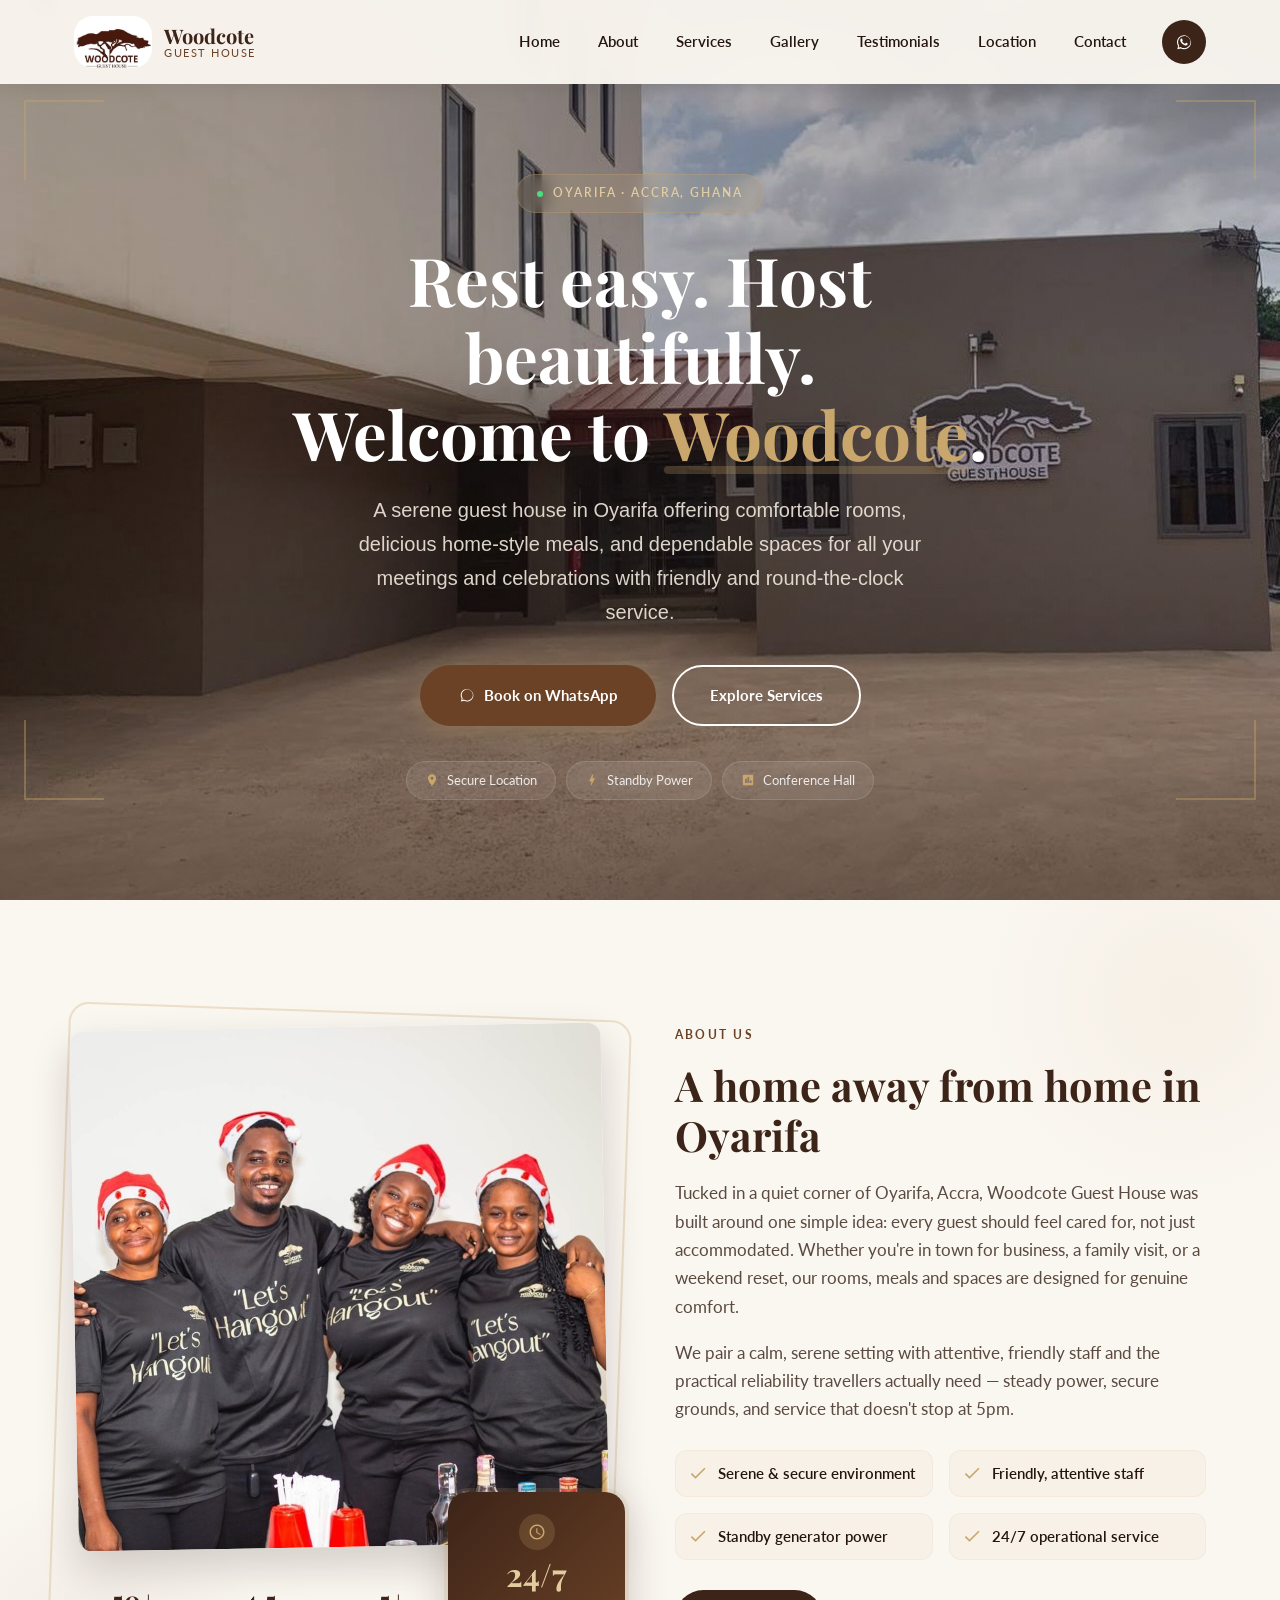
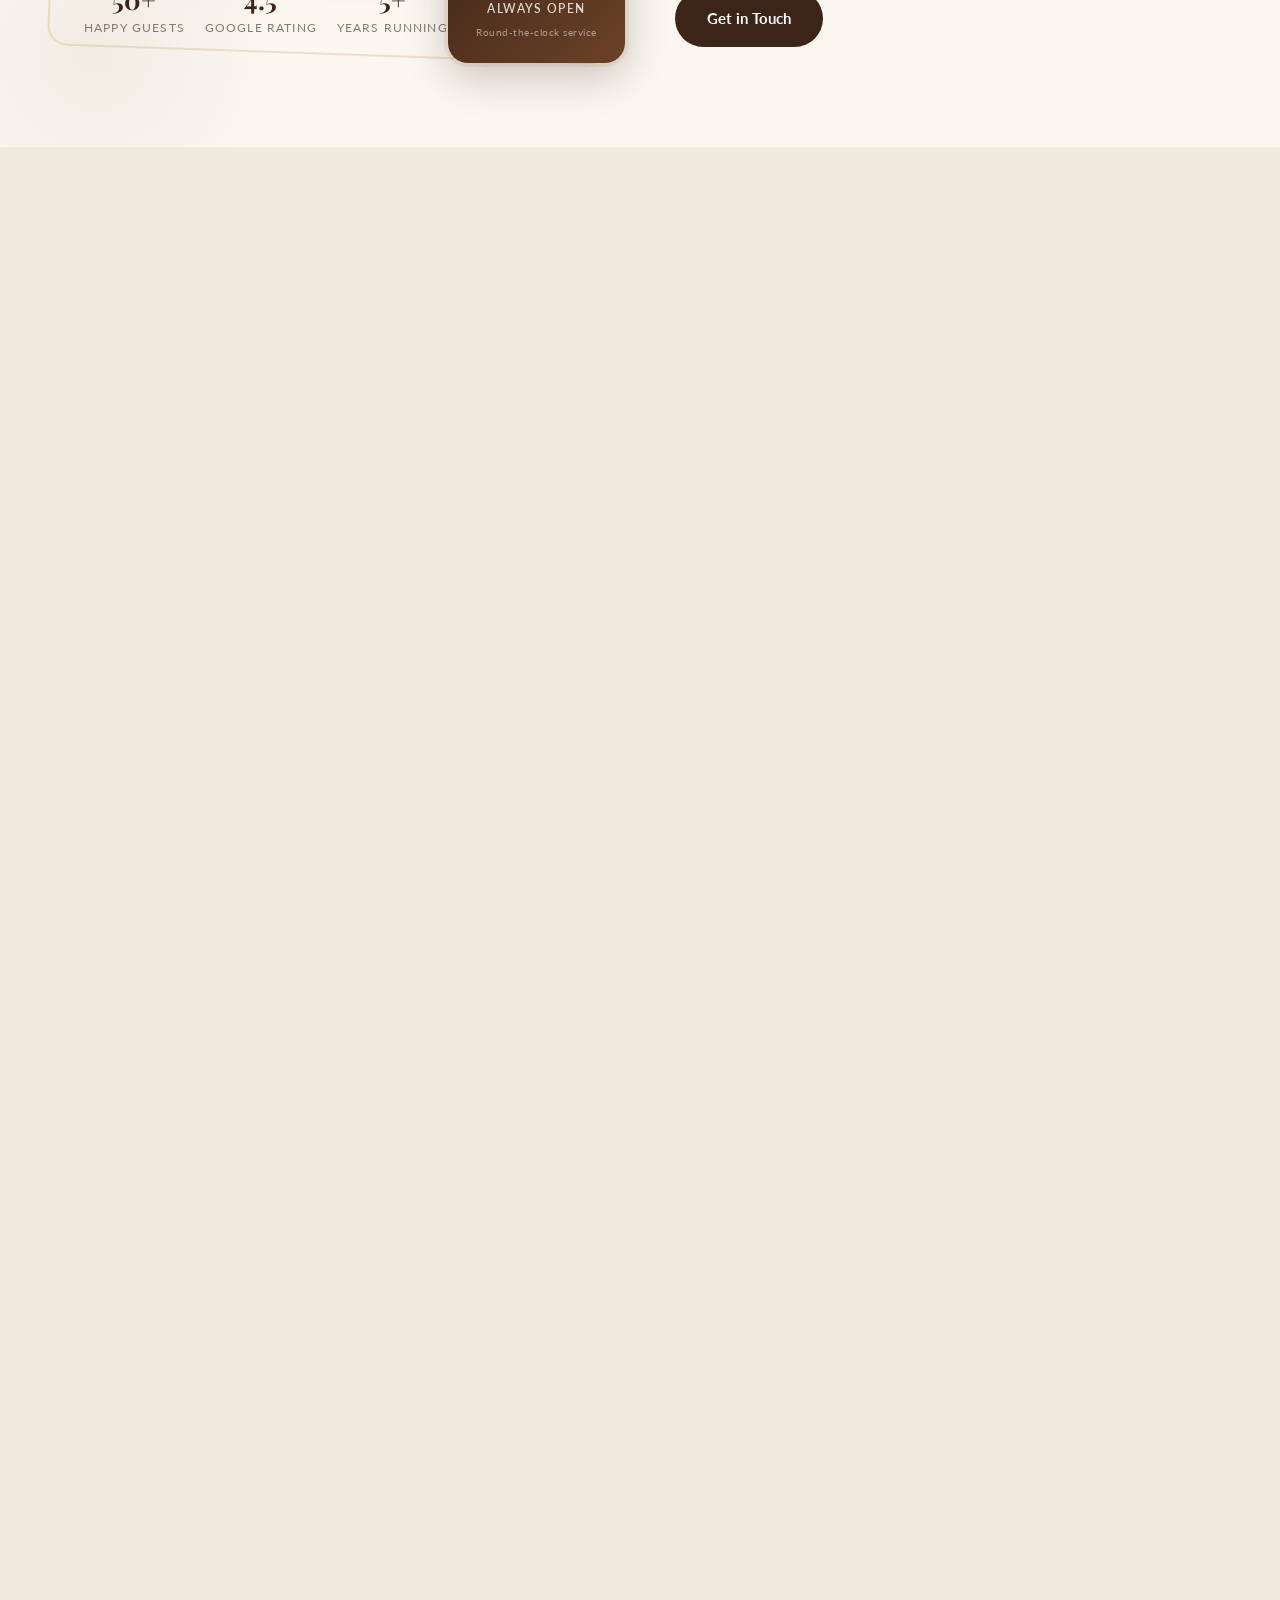
==== commit 2b87d6f8: "Add files via upload Updated whatsapp and calling number" ====
--- a/index.html
+++ b/index.html
@@ -98,7 +98,7 @@
     </nav>
 
     <div class="header-actions">
-      <a class="icon-btn desktop-only" href="https://wa.me/233556434436?text=Hello%20Woodcote%20Guest%20House%2C%20I%27d%20like%20to%20make%20an%20enquiry."
+      <a class="icon-btn desktop-only" href="https://wa.me/2335548877747?text=Hello%20Woodcote%20Guest%20House%2C%20I%27d%20like%20to%20make%20an%20enquiry."
          target="_blank" rel="noopener" aria-label="Chat with us on WhatsApp">
         <svg viewBox="0 0 24 24"><path d="M17.6 6.32A8.86 8.86 0 0 0 12.05 4C7.4 4 3.62 7.76 3.62 12.4c0 1.62.46 3.13 1.26 4.4L4 20.8l4.1-1.07a8.96 8.96 0 0 0 4 1c4.65 0 8.43-3.76 8.43-8.4a8.4 8.4 0 0 0-2.93-5.99zm-5.55 12.9a7.4 7.4 0 0 1-3.78-1.04l-.27-.16-2.4.63.64-2.34-.17-.24a7.36 7.36 0 0 1-1.14-3.97c0-4.08 3.34-7.4 7.45-7.4 1.99 0 3.86.78 5.27 2.18a7.34 7.34 0 0 1 2.18 5.24c0 4.07-3.34 7.4-7.78 7.4zm4.1-5.54c-.22-.11-1.3-.64-1.5-.72-.2-.07-.35-.11-.5.11s-.57.72-.7.87-.26.16-.48.05a6.06 6.06 0 0 1-1.79-1.1 6.7 6.7 0 0 1-1.23-1.53c-.13-.22 0-.34.07-.45s.36-.45.46-.6.07-.27 0-.39c-.07-.11-.5-1.2-.68-1.65-.18-.43-.36-.37-.5-.38h-.43c-.15 0-.39.06-.6.28s-.78.77-.78 1.86.8 2.16.91 2.3c.11.16 1.55 2.37 3.76 3.23 2.21.87 2.21.58 2.6.54.4-.04 1.3-.53 1.48-1.03s.18-.93.13-1.03c-.05-.1-.2-.16-.42-.27z"/></svg>
       </a>
@@ -120,7 +120,7 @@
     <a href="#location">Location</a>
     <a href="#contact">Contact</a>
     <div class="mobile-actions">
-      <a class="wa-btn" href="https://wa.me/233556434436?text=Hello%20Woodcote%20Guest%20House%2C%20I%27d%20like%20to%20make%20an%20enquiry." target="_blank" rel="noopener">
+      <a class="wa-btn" href="https://wa.me/2335548877747?text=Hello%20Woodcote%20Guest%20House%2C%20I%27d%20like%20to%20make%20an%20enquiry." target="_blank" rel="noopener">
         <svg viewBox="0 0 24 24" width="16" height="16"><path fill="#fff" d="M17.6 6.32A8.86 8.86 0 0 0 12.05 4C7.4 4 3.62 7.76 3.62 12.4c0 1.62.46 3.13 1.26 4.4L4 20.8l4.1-1.07a8.96 8.96 0 0 0 4 1c4.65 0 8.43-3.76 8.43-8.4a8.4 8.4 0 0 0-2.93-5.99zm-5.55 12.9a7.4 7.4 0 0 1-3.78-1.04l-.27-.16-2.4.63.64-2.34-.17-.24a7.36 7.36 0 0 1-1.14-3.97c0-4.08 3.34-7.4 7.45-7.4 1.99 0 3.86.78 5.27 2.18a7.34 7.34 0 0 1 2.18 5.24c0 4.07-3.34 7.4-7.78 7.4z"/></svg>
         WhatsApp
       </a>
@@ -168,7 +168,7 @@
     <h1>Rest easy. Host beautifully.<br>Welcome to <span class="highlight">Woodcote</span>.</h1>
     <p class="hero-subtitle">A serene guest house in Oyarifa offering comfortable rooms, delicious home-style meals, and dependable spaces for all your meetings and celebrations with friendly and round-the-clock service.</p>
     <div class="hero-cta">
-      <a href="https://wa.me/233556434436?text=Hello%20Woodcote%20Guest%20House%2C%20I%27d%20like%20to%20book%20a%20room." target="_blank" rel="noopener" class="btn btn-primary">
+      <a href="https://wa.me/2335548877747?text=Hello%20Woodcote%20Guest%20House%2C%20I%27d%20like%20to%20book%20a%20room." target="_blank" rel="noopener" class="btn btn-primary">
         <svg width="18" height="18" viewBox="0 0 24 24" fill="currentColor"><path d="M17.6 6.32A8.86 8.86 0 0 0 12.05 4C7.4 4 3.62 7.76 3.62 12.4c0 1.62.46 3.13 1.26 4.4L4 20.8l4.1-1.07a8.96 8.96 0 0 0 4 1c4.65 0 8.43-3.76 8.43-8.4a8.4 8.4 0 0 0-2.93-5.99zm-5.55 12.9a7.4 7.4 0 0 1-3.78-1.04l-.27-.16-2.4.63.64-2.34-.17-.24a7.36 7.36 0 0 1-1.14-3.97c0-4.08 3.34-7.4 7.45-7.4 1.99 0 3.86.78 5.27 2.18a7.34 7.34 0 0 1 2.18 5.24c0 4.07-3.34 7.4-7.78 7.4z"/></svg>
         Book on WhatsApp
       </a>
@@ -488,7 +488,8 @@
           </div>
           <div>
             <h4>Phone</h4>
-            <a href="tel:+233302947986">+233 30 294 7986</a>
+            <a href="tel:+233302947986">+233 30 294 7986</a><br>
+            <a href="tel:+233548877747">+233 54 887 7747</a>
           </div>
         </div>
 
@@ -499,7 +500,7 @@
           </div>
           <div>
             <h4>WhatsApp</h4>
-            <a href="https://wa.me/233556434436" target="_blank" rel="noopener">055 643 4436</a>
+            <a href="https://wa.me/233548877747" target="_blank" rel="noopener">054 887 7747</a>
           </div>
         </div>
 
@@ -538,7 +539,7 @@
     <h2>Ready to book your stay?</h2>
     <p>Whether you need a room for the night, a conference hall for the day, or a venue for your special event &mdash; we're here to help.</p>
     <div class="contact-buttons">
-      <a href="https://wa.me/233556434436?text=Hello%20Woodcote%20Guest%20House%2C%20I%27d%20like%20to%20make%20an%20enquiry." target="_blank" rel="noopener" class="btn btn-outline" >Chat on WhatsApp</a>
+      <a href="https://wa.me/2335548877747?text=Hello%20Woodcote%20Guest%20House%2C%20I%27d%20like%20to%20make%20an%20enquiry." target="_blank" rel="noopener" class="btn btn-outline" >Chat on WhatsApp</a>
       <a href="tel:+233302947986" class="btn btn-outline">Call Us Now</a>
     </div>
   </div>
@@ -594,7 +595,7 @@
         <h4>Connect</h4>
         <div class="connect-item">
           <svg viewBox="0 0 24 24" width="16" height="16"><path d="M6.6 10.8c1.4 2.8 3.8 5.1 6.6 6.6l2.2-2.2c.3-.3.7-.4 1-.2 1.1.5 2.3.8 3.6.8.6 0 1 .4 1 1V20c0 .6-.4 1-1 1C10.5 21 3 13.5 3 4c0-.6.4-1 1-1h3.2c.6 0 1 .4 1 1 0 1.3.3 2.5.8 3.6.1.4 0 .8-.2 1l-2.2 2.2z"/></svg>
-          <a href="tel:+233241978731" target="_blank" rel="noopener">0556 434 436</a> 
+          <a href="tel:+233548877747" target="_blank" rel="noopener">0548 877 747</a> 
         </div>
         <div class="connect-item">
           <svg viewBox="0 0 24 24" width="16" height="16"><path d="M22 12c0-5.52-4.48-10-10-10S2 6.48 2 12c0 4.84 3.44 8.87 8 9.8V15H8v-3h2V9.5C10 7.57 11.57 6 13.5 6H16v3h-2c-.55 0-1 .45-1 1v2h3v3h-3v6.95c5.05-.73 9-4.72 9-9.95z"/></svg>
@@ -622,7 +623,7 @@
 
     <div class="footer-bottom">
       <span>&copy; <span id="currentYear"></span> Woodcote Guest House. All rights reserved.</span>
-      <p>Designed with care by iDesign Services.</p>
+      <p>Designed with care by <a href="https://idesign-services.vercel.app" target="_blank" rel="noopener">iDesign Services </a></p>
     </div>
   </div>
 </footer>
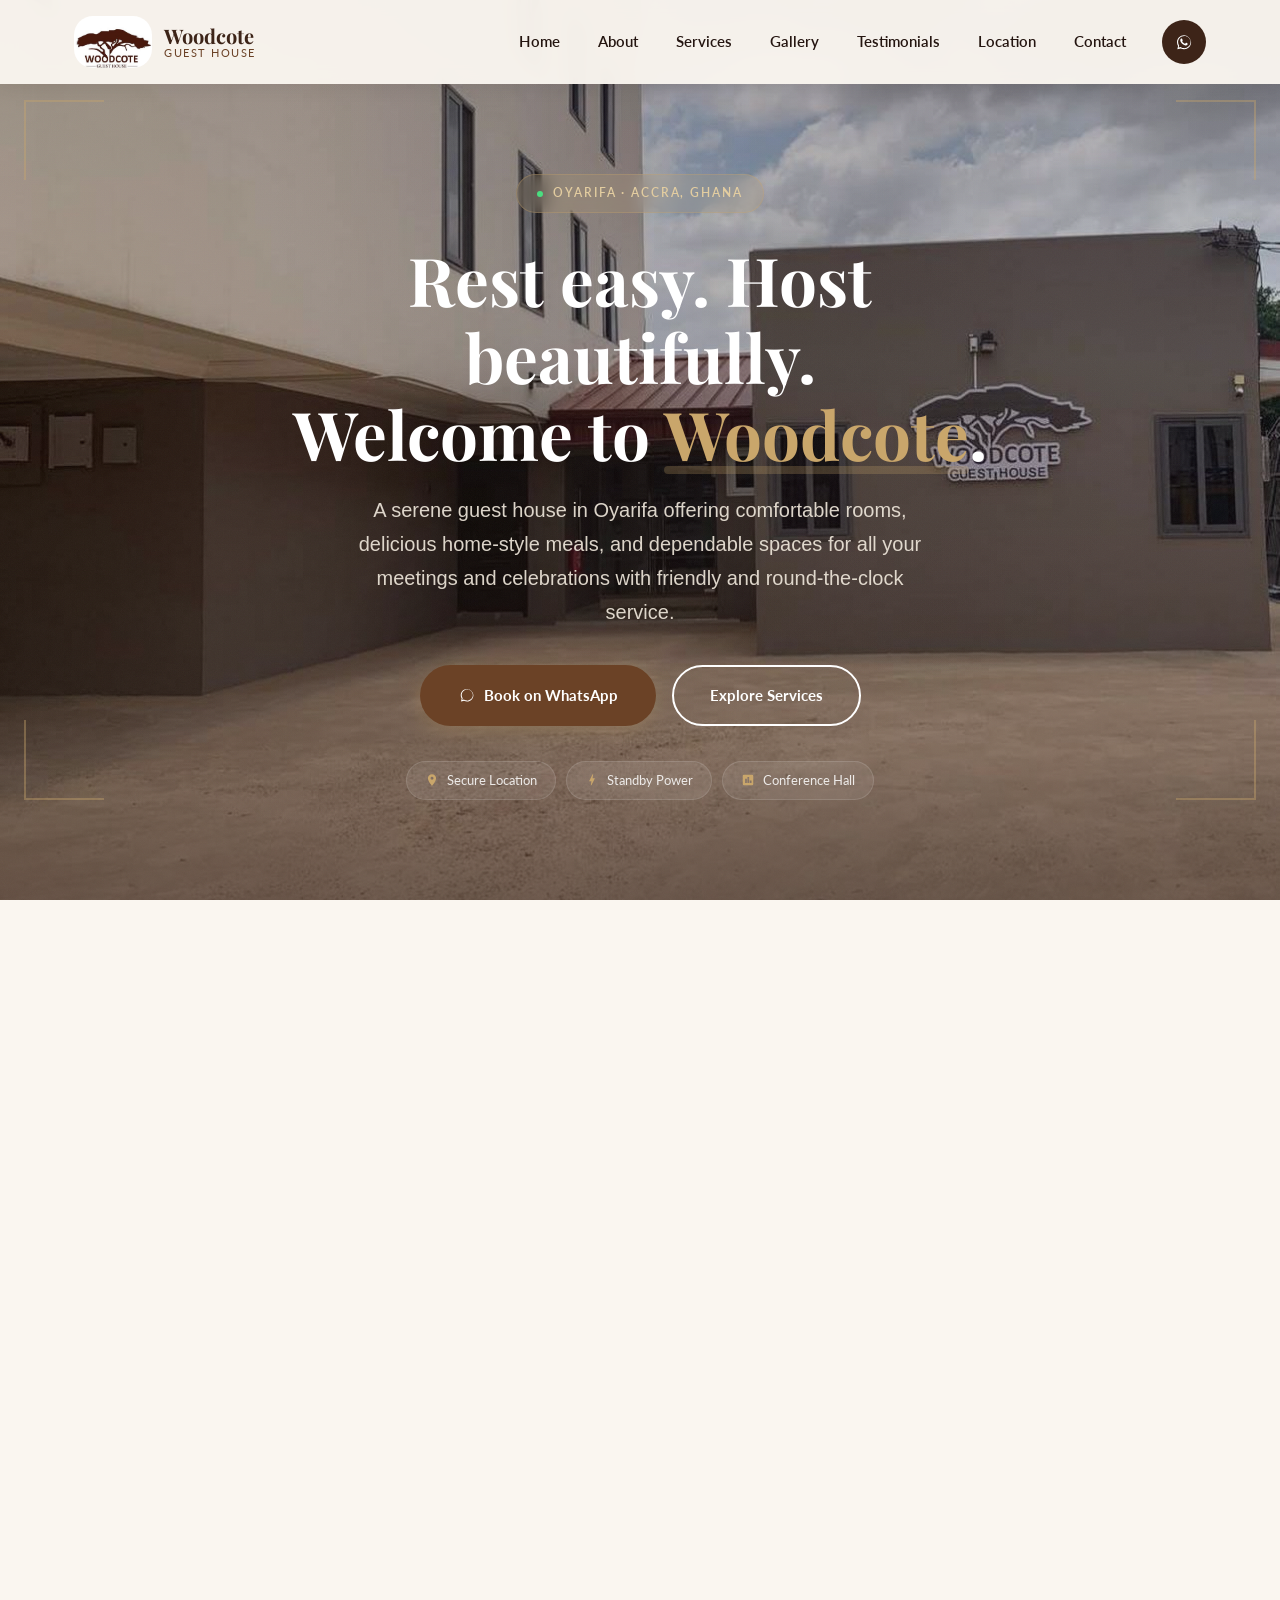
==== commit 907d33b2: "Add files via upload Same updated Numbers" ====
--- a/index.html
+++ b/index.html
@@ -98,7 +98,7 @@
     </nav>
 
     <div class="header-actions">
-      <a class="icon-btn desktop-only" href="https://wa.me/2335548877747?text=Hello%20Woodcote%20Guest%20House%2C%20I%27d%20like%20to%20make%20an%20enquiry."
+      <a class="icon-btn desktop-only" href="https://wa.me/233548877747?text=Hello%20Woodcote%20Guest%20House%2C%20I%27d%20like%20to%20make%20an%20enquiry."
          target="_blank" rel="noopener" aria-label="Chat with us on WhatsApp">
         <svg viewBox="0 0 24 24"><path d="M17.6 6.32A8.86 8.86 0 0 0 12.05 4C7.4 4 3.62 7.76 3.62 12.4c0 1.62.46 3.13 1.26 4.4L4 20.8l4.1-1.07a8.96 8.96 0 0 0 4 1c4.65 0 8.43-3.76 8.43-8.4a8.4 8.4 0 0 0-2.93-5.99zm-5.55 12.9a7.4 7.4 0 0 1-3.78-1.04l-.27-.16-2.4.63.64-2.34-.17-.24a7.36 7.36 0 0 1-1.14-3.97c0-4.08 3.34-7.4 7.45-7.4 1.99 0 3.86.78 5.27 2.18a7.34 7.34 0 0 1 2.18 5.24c0 4.07-3.34 7.4-7.78 7.4zm4.1-5.54c-.22-.11-1.3-.64-1.5-.72-.2-.07-.35-.11-.5.11s-.57.72-.7.87-.26.16-.48.05a6.06 6.06 0 0 1-1.79-1.1 6.7 6.7 0 0 1-1.23-1.53c-.13-.22 0-.34.07-.45s.36-.45.46-.6.07-.27 0-.39c-.07-.11-.5-1.2-.68-1.65-.18-.43-.36-.37-.5-.38h-.43c-.15 0-.39.06-.6.28s-.78.77-.78 1.86.8 2.16.91 2.3c.11.16 1.55 2.37 3.76 3.23 2.21.87 2.21.58 2.6.54.4-.04 1.3-.53 1.48-1.03s.18-.93.13-1.03c-.05-.1-.2-.16-.42-.27z"/></svg>
       </a>
@@ -120,11 +120,11 @@
     <a href="#location">Location</a>
     <a href="#contact">Contact</a>
     <div class="mobile-actions">
-      <a class="wa-btn" href="https://wa.me/2335548877747?text=Hello%20Woodcote%20Guest%20House%2C%20I%27d%20like%20to%20make%20an%20enquiry." target="_blank" rel="noopener">
+      <a class="wa-btn" href="https://wa.me/233548877747?text=Hello%20Woodcote%20Guest%20House%2C%20I%27d%20like%20to%20make%20an%20enquiry." target="_blank" rel="noopener">
         <svg viewBox="0 0 24 24" width="16" height="16"><path fill="#fff" d="M17.6 6.32A8.86 8.86 0 0 0 12.05 4C7.4 4 3.62 7.76 3.62 12.4c0 1.62.46 3.13 1.26 4.4L4 20.8l4.1-1.07a8.96 8.96 0 0 0 4 1c4.65 0 8.43-3.76 8.43-8.4a8.4 8.4 0 0 0-2.93-5.99zm-5.55 12.9a7.4 7.4 0 0 1-3.78-1.04l-.27-.16-2.4.63.64-2.34-.17-.24a7.36 7.36 0 0 1-1.14-3.97c0-4.08 3.34-7.4 7.45-7.4 1.99 0 3.86.78 5.27 2.18a7.34 7.34 0 0 1 2.18 5.24c0 4.07-3.34 7.4-7.78 7.4z"/></svg>
         WhatsApp
       </a>
-      <a class="call-btn" href="tel:+233302947986">
+      <a class="call-btn" href="tel:+233548877747">
         <svg viewBox="0 0 24 24" width="16" height="16"><path fill="#fff" d="M6.6 10.8c1.4 2.8 3.8 5.1 6.6 6.6l2.2-2.2c.3-.3.7-.4 1-.2 1.1.5 2.3.8 3.6.8.6 0 1 .4 1 1V20c0 .6-.4 1-1 1C10.5 21 3 13.5 3 4c0-.6.4-1 1-1h3.2c.6 0 1 .4 1 1 0 1.3.3 2.5.8 3.6.1.4 0 .8-.2 1l-2.2 2.2z"/></svg>
         Call
       </a>
